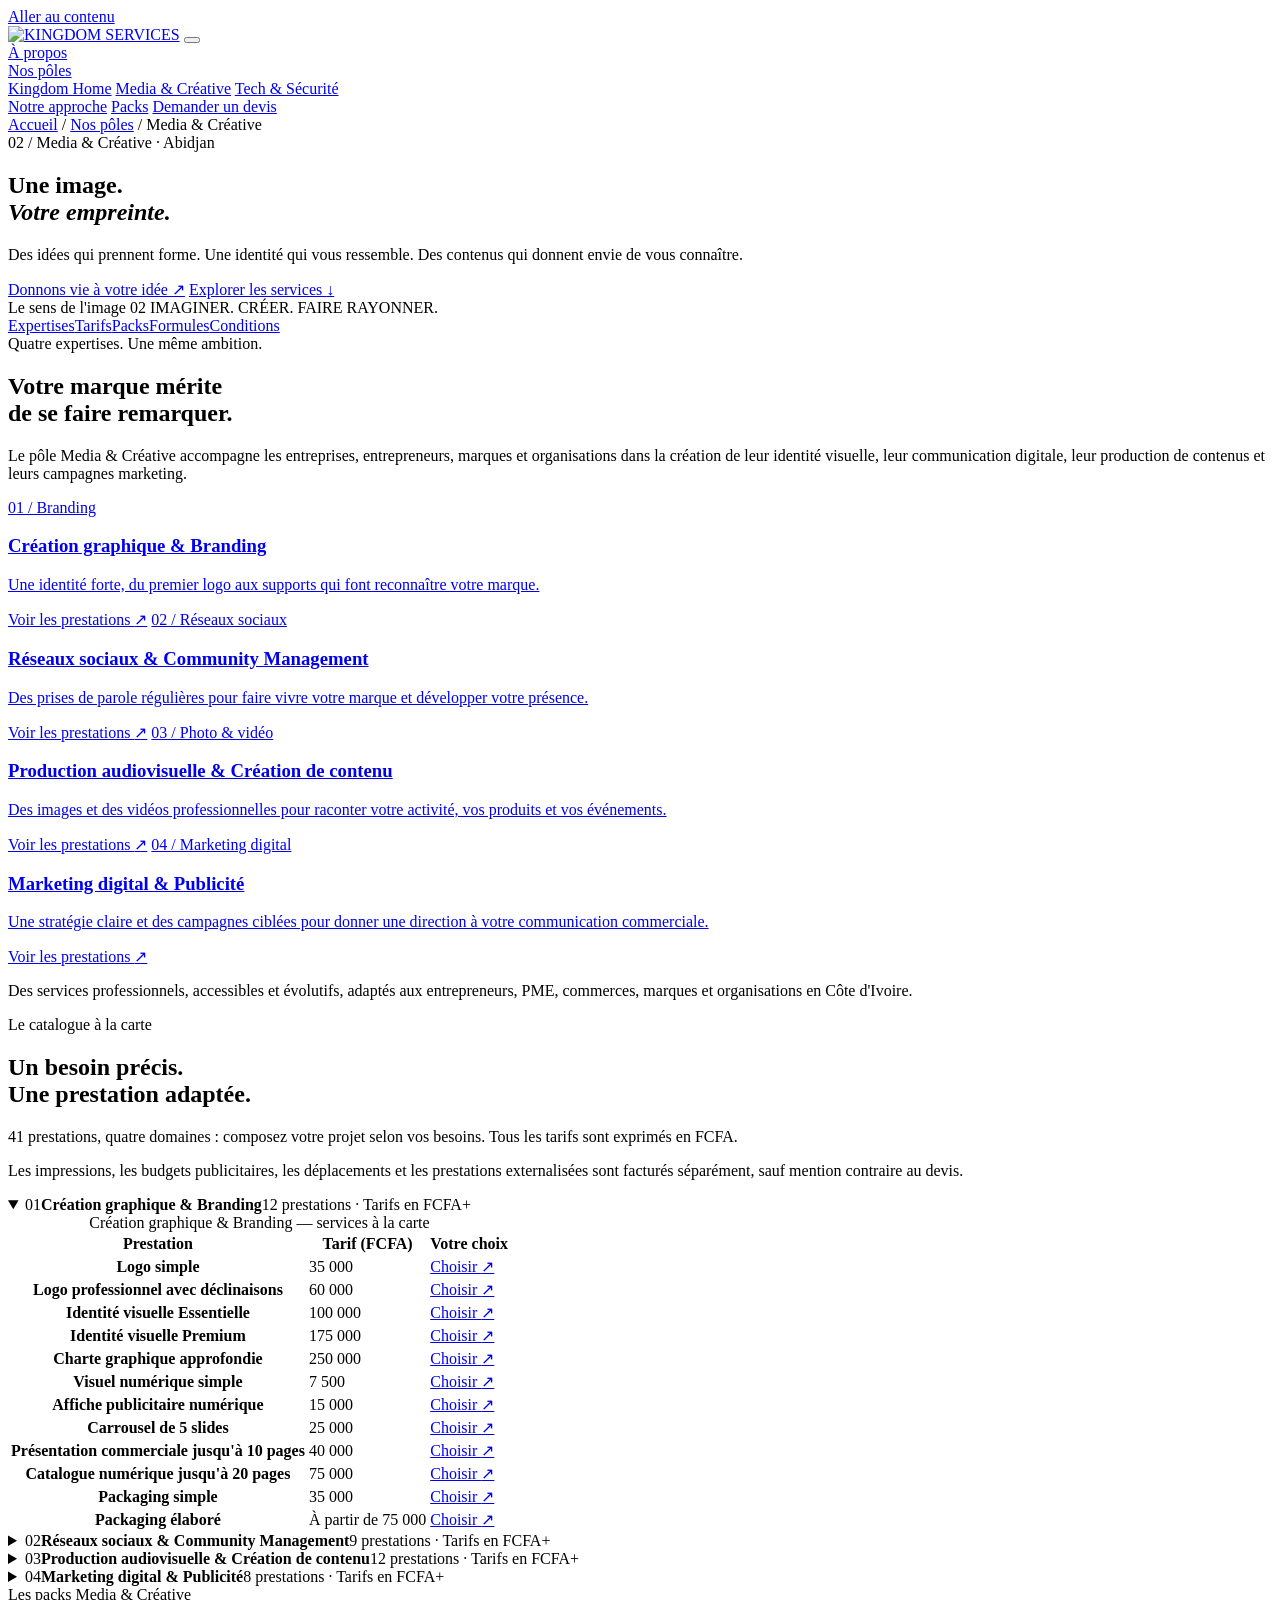
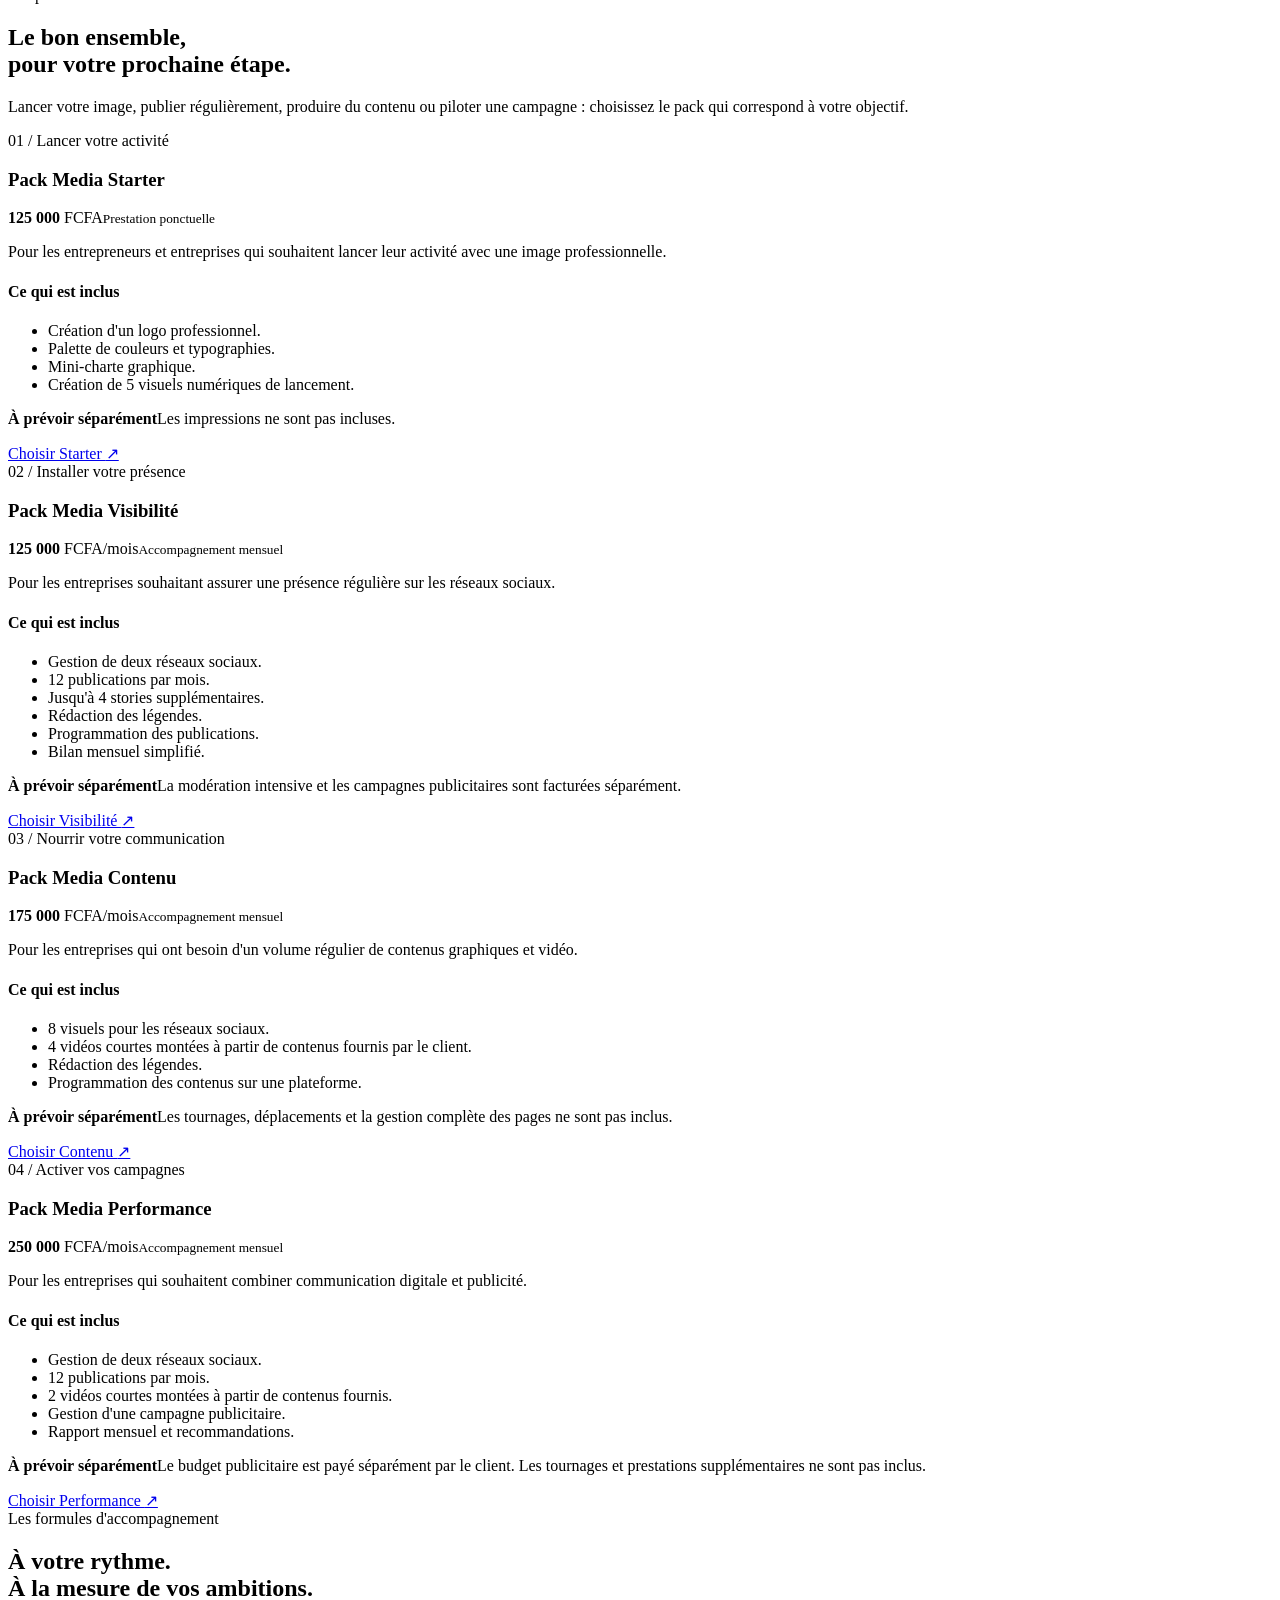
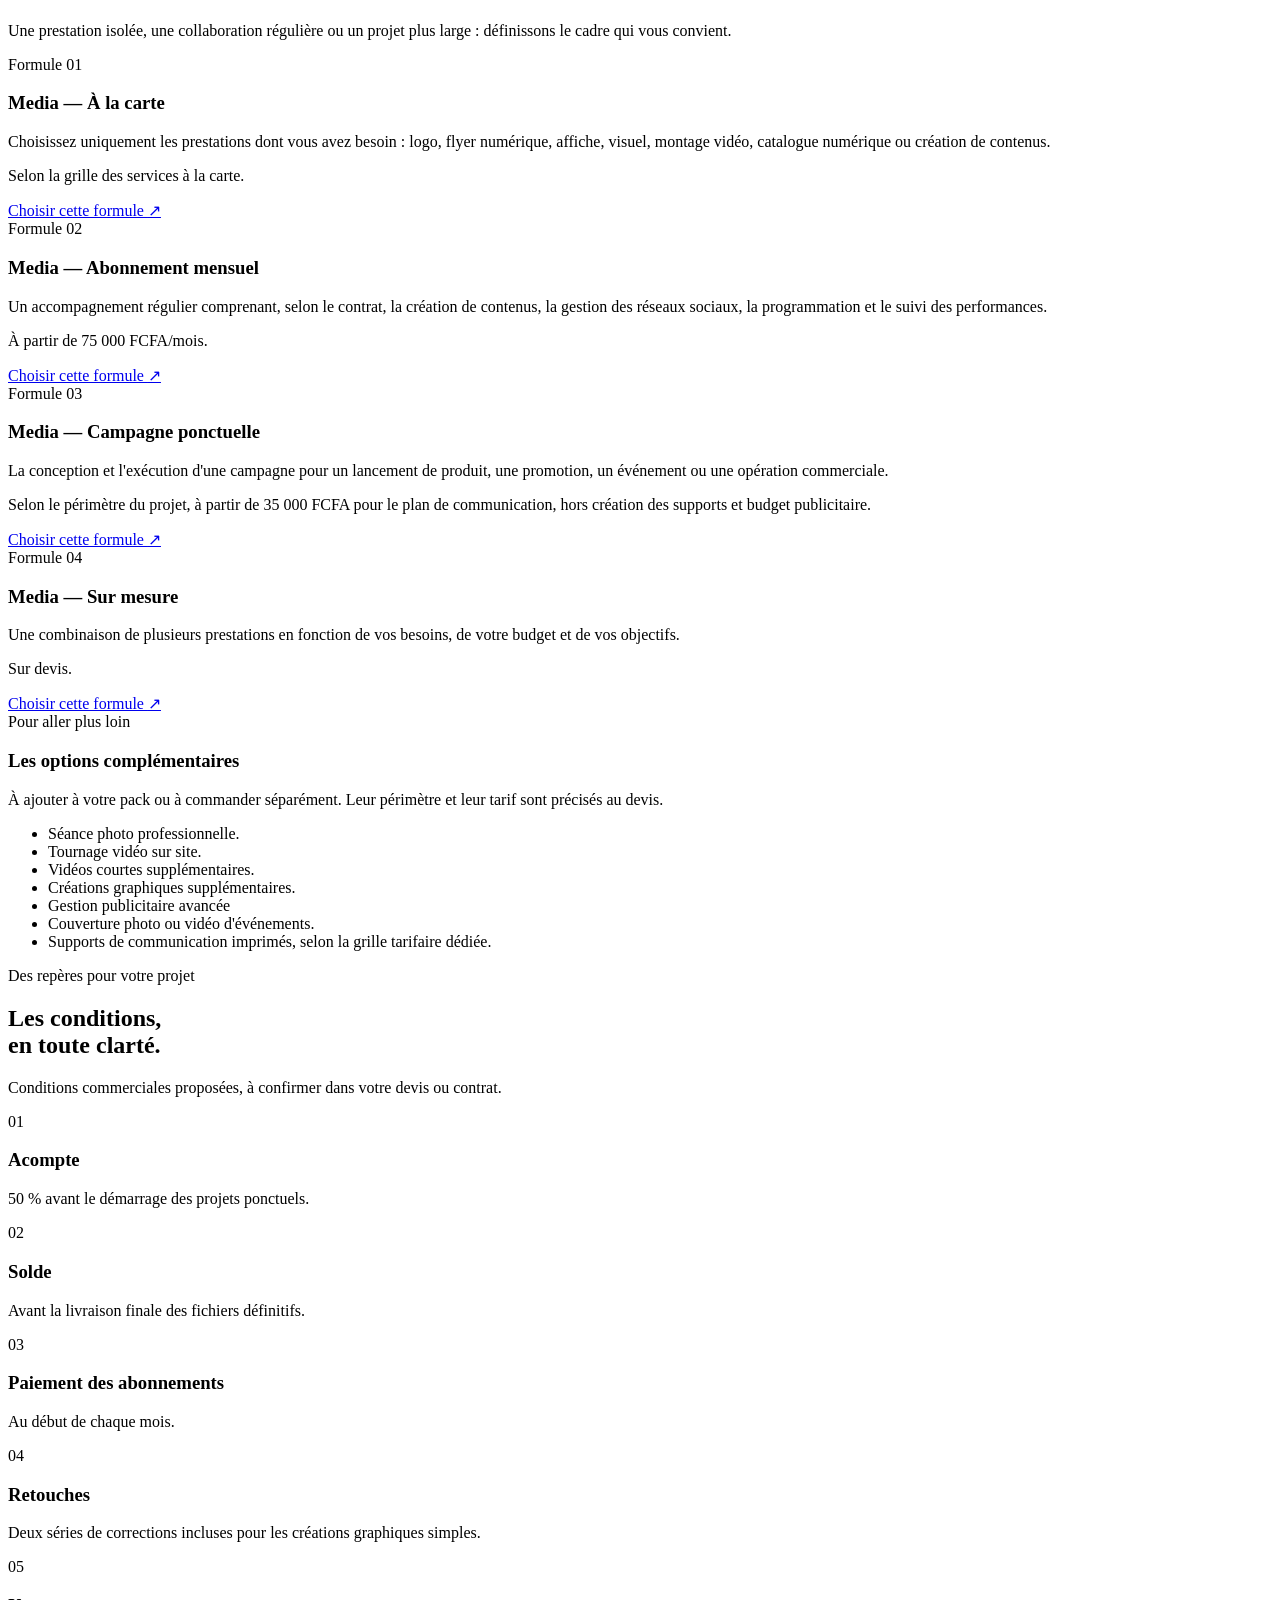
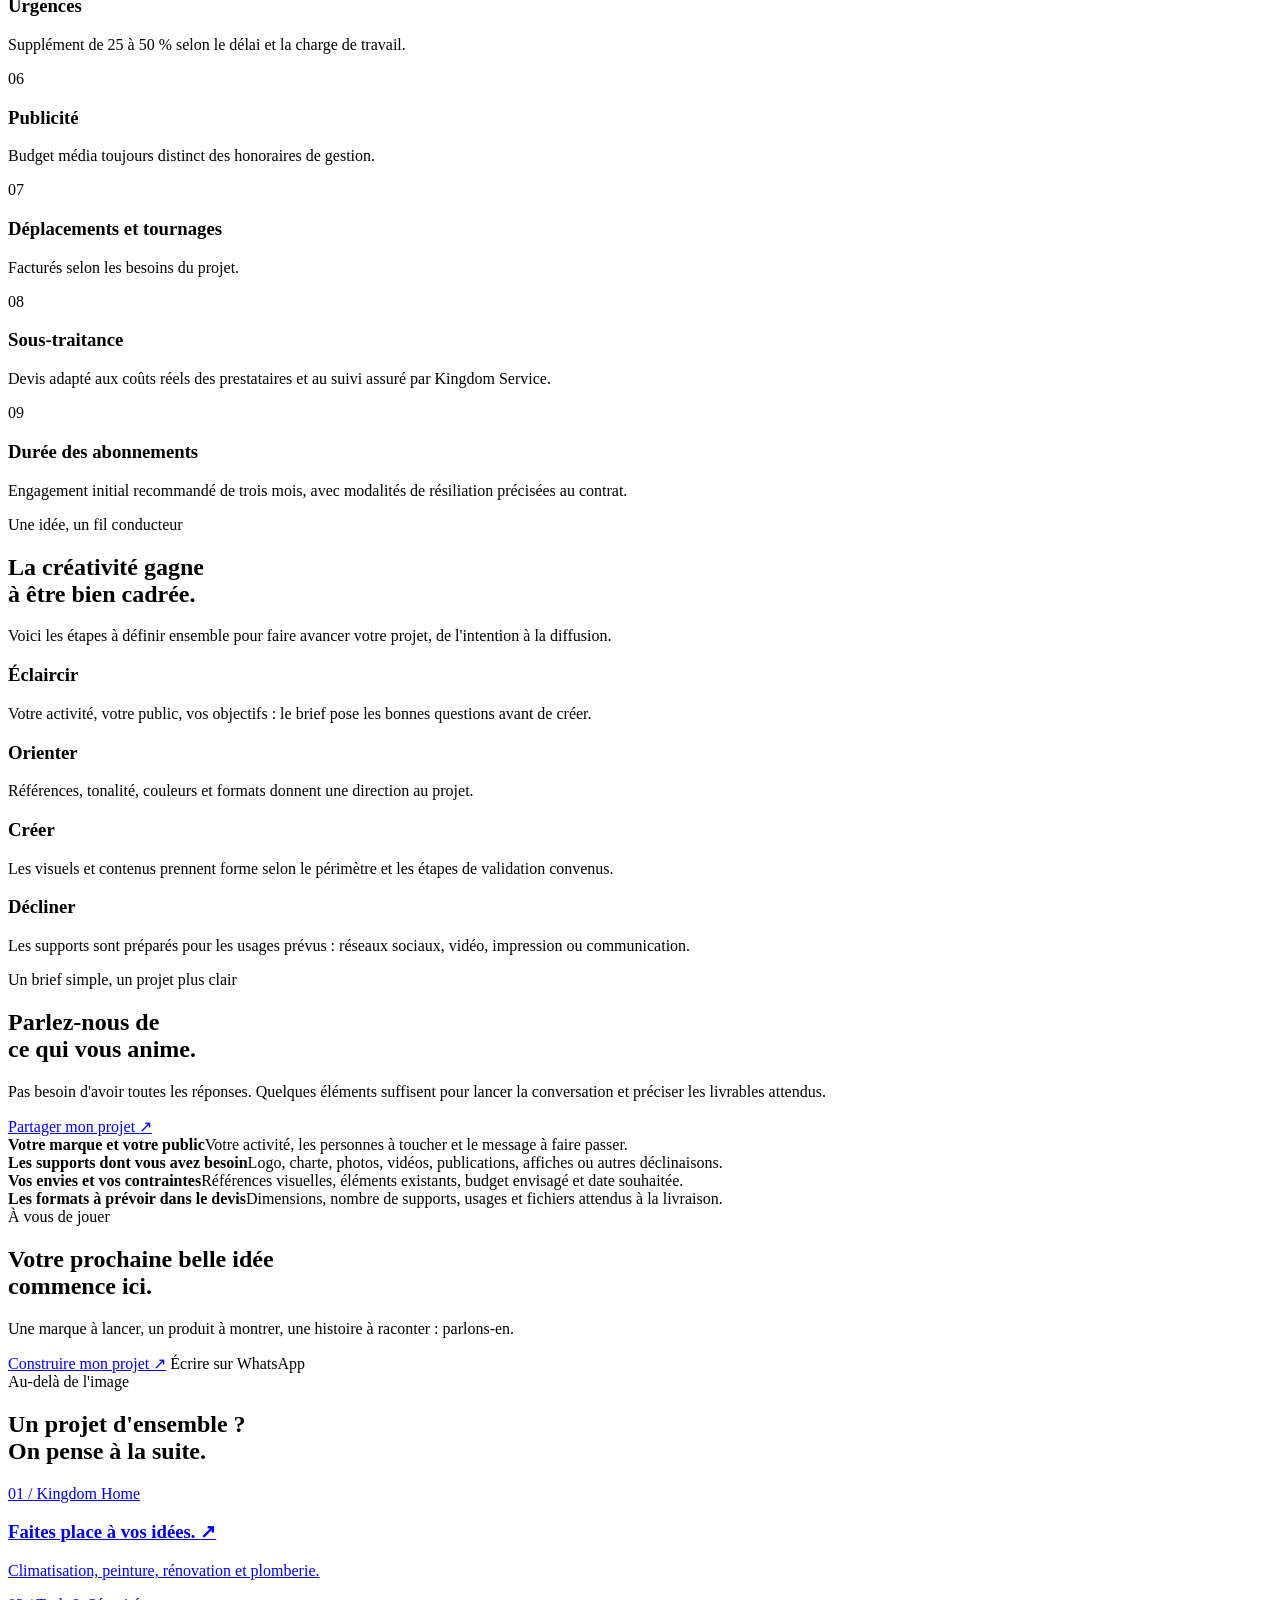
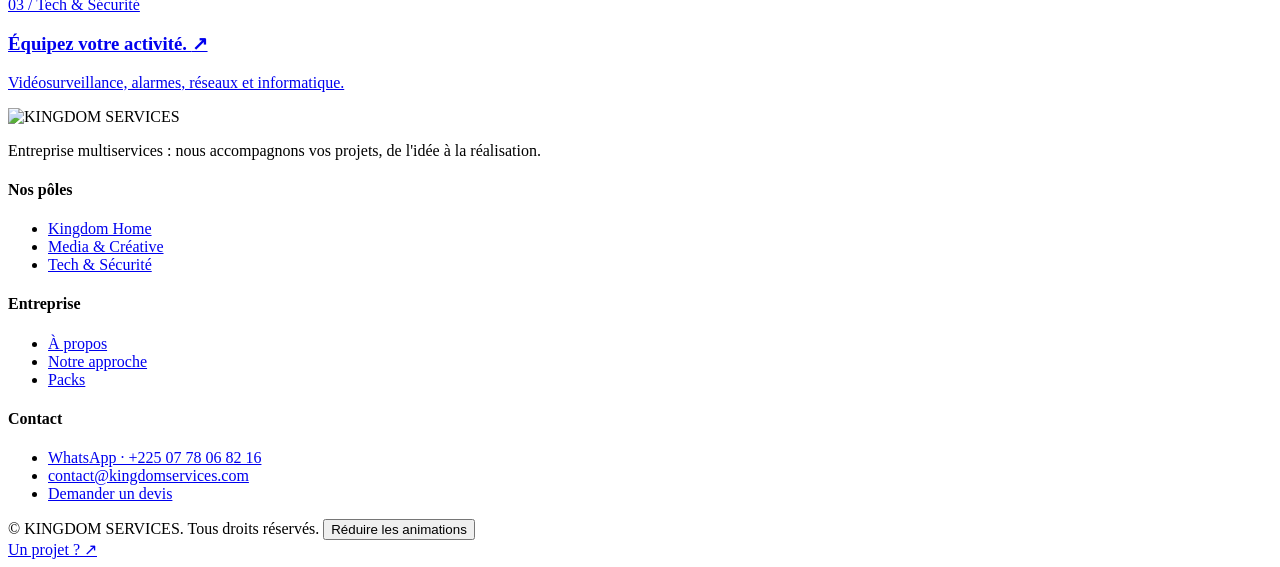
==== site/pole-creative.html @ 9b2dfbd1 "Ajouter les trois pôles de services" ====
<!DOCTYPE html>
<html lang="fr">
<head>
  <meta charset="UTF-8">
  <meta name="viewport" content="width=device-width, initial-scale=1">
  <title>Media &amp; Créative : services, packs &amp; tarifs | Kingdom Services</title>
  <meta name="description" content="Découvrez les services, packs et tarifs FCFA du pôle Media &amp; Créative de Kingdom Services : branding, réseaux sociaux, photo, vidéo et marketing digital en Côte d’Ivoire.">
  <meta name="theme-color" content="#171b19">
  <link rel="icon" type="image/png" href="assets/img/emblem-color.png">
  <link rel="preconnect" href="https://fonts.googleapis.com">
  <link rel="preconnect" href="https://fonts.gstatic.com" crossorigin>
  <link href="https://fonts.googleapis.com/css2?family=DM+Sans:wght@400;450;500;600;700&family=Outfit:wght@400;500;600;700&display=swap" rel="stylesheet">
  <link rel="stylesheet" href="css/style.css">
  <link rel="stylesheet" href="css/design.css">
  <link rel="stylesheet" href="css/catalogue.css">
<noscript><style>.motion-toggle{display:none}#devis-form{display:none}@media(max-width:920px){.header{position:static}.header .wrap{height:auto;flex-wrap:wrap;padding-block:15px}.burger{display:none}.nav{position:static;visibility:visible;opacity:1;pointer-events:auto;transform:none;width:100%;max-height:none;padding:8px 0}.subnav{top:0}}</style></noscript>
</head>
<body class="pole--crea">
<div class="scroll-progress" aria-hidden="true"></div>
<a class="skip-link" href="#contenu">Aller au contenu</a>

<header class="header">
  <div class="wrap">
    <a href="index.html" class="header__logo" aria-label="KINGDOM SERVICES — accueil"><img src="assets/img/logo-color.png" alt="KINGDOM SERVICES"></a>
    <button class="burger" type="button" aria-label="Ouvrir le menu" aria-expanded="false" aria-controls="main-nav"><span></span><span></span><span></span></button>
    <nav class="nav" id="main-nav" aria-label="Navigation principale">
      <a href="index.html#apropos">À propos</a>
      <div class="dropdown">
        <a href="index.html#poles" class="is-active">Nos pôles</a>
        <div class="dropdown__menu">
          <a href="pole-home.html"><span class="dot dot--home"></span>Kingdom Home</a>
          <a href="pole-creative.html" aria-current="page"><span class="dot dot--crea"></span>Media &amp; Créative</a>
          <a href="pole-tech.html"><span class="dot dot--tech"></span>Tech &amp; Sécurité</a>
        </div>
      </div>
      <a href="index.html#approche">Notre approche</a>
      <a href="index.html#packs">Packs</a>
      <a href="index.html#devis" class="btn btn--primary" data-devis="Media &amp; Créative|">Demander un devis</a>
    </nav>
  </div>
</header>

<main id="contenu">
  <section class="pole-hero editorial-hero">
    <div class="wrap">
      <div class="breadcrumb"><a href="index.html">Accueil</a> / <a href="index.html#poles">Nos pôles</a> / Media &amp; Créative</div>
      <div class="editorial-hero__grid">
        <div class="editorial-hero__copy">
          <span class="eyebrow">02 / Media &amp; Créative · Abidjan</span>
          <h1>Une image.<br><em>Votre empreinte.</em></h1>
          <p>Des idées qui prennent forme. Une identité qui vous ressemble. Des contenus qui donnent envie de vous connaître.</p>
          <div class="hero__actions">
            <a href="index.html#devis" class="btn btn--light" data-devis="Media &amp; Créative|">Donnons vie à votre idée <span aria-hidden="true">↗</span></a>
            <a href="#services" class="btn btn--ghost">Explorer les services <span aria-hidden="true">↓</span></a>
          </div>
        </div>
        <div class="editorial-hero__visual" aria-hidden="true">
          <span class="editorial-hero__label">Le sens de l'image</span>
          <span class="editorial-hero__number">02</span>
          <span class="editorial-hero__caption">IMAGINER. CRÉER. FAIRE RAYONNER.</span>
        </div>
      </div>
    </div>
  </section>

  <nav class="subnav" aria-label="Découvrir Media et Créative"><div class="wrap"><a href="#services">Expertises</a><a href="#tarifs-media">Tarifs</a><a href="#packs-media">Packs</a><a href="#formules-media">Formules</a><a href="#conditions-media">Conditions</a></div></nav>

  <section class="section catalogue-intro" id="services">
    <div class="wrap">
      <div class="section-head reveal">
        <span class="eyebrow">Quatre expertises. Une même ambition.</span>
        <h2>Votre marque mérite<br>de se faire remarquer.</h2>
        <p>Le pôle Media &amp; Créative accompagne les entreprises, entrepreneurs, marques et organisations dans la création de leur identité visuelle, leur communication digitale, leur production de contenus et leurs campagnes marketing.</p>
      </div>
      <div class="catalogue-domains">
        <a class="catalogue-domain reveal" href="#tarifs-branding"><span class="eyebrow">01 / Branding</span><h3>Création graphique &amp; Branding</h3><p>Une identité forte, du premier logo aux supports qui font reconnaître votre marque.</p><span class="catalogue-domain__link">Voir les prestations <span aria-hidden="true">↗</span></span></a>
        <a class="catalogue-domain reveal" href="#tarifs-reseaux"><span class="eyebrow">02 / Réseaux sociaux</span><h3>Réseaux sociaux &amp; Community Management</h3><p>Des prises de parole régulières pour faire vivre votre marque et développer votre présence.</p><span class="catalogue-domain__link">Voir les prestations <span aria-hidden="true">↗</span></span></a>
        <a class="catalogue-domain reveal" href="#tarifs-production"><span class="eyebrow">03 / Photo &amp; vidéo</span><h3>Production audiovisuelle &amp; Création de contenu</h3><p>Des images et des vidéos professionnelles pour raconter votre activité, vos produits et vos événements.</p><span class="catalogue-domain__link">Voir les prestations <span aria-hidden="true">↗</span></span></a>
        <a class="catalogue-domain reveal" href="#tarifs-marketing"><span class="eyebrow">04 / Marketing digital</span><h3>Marketing digital &amp; Publicité</h3><p>Une stratégie claire et des campagnes ciblées pour donner une direction à votre communication commerciale.</p><span class="catalogue-domain__link">Voir les prestations <span aria-hidden="true">↗</span></span></a>
      </div>
      <p class="note">Des services professionnels, accessibles et évolutifs, adaptés aux entrepreneurs, PME, commerces, marques et organisations en Côte d'Ivoire.</p>
    </div>
  </section>

  <section class="section section--soft" id="tarifs-media">
    <div class="wrap">
      <div class="section-head reveal">
        <span class="eyebrow">Le catalogue à la carte</span>
        <h2>Un besoin précis.<br>Une prestation adaptée.</h2>
        <p>41 prestations, quatre domaines : composez votre projet selon vos besoins. Tous les tarifs sont exprimés en FCFA.</p>
      </div>
      <p class="catalogue-pricing__notice">Les impressions, les budgets publicitaires, les déplacements et les prestations externalisées sont facturés séparément, sauf mention contraire au devis.</p>
      <div class="catalogue-pricing">
        <details class="catalogue-group" id="tarifs-branding" open>
          <summary><span class="catalogue-group__number">01</span><span class="catalogue-group__meta"><strong>Création graphique &amp; Branding</strong><span>12 prestations · Tarifs en FCFA</span></span><span class="catalogue-group__toggle" aria-hidden="true">+</span></summary>
          <div class="catalogue-table-wrap">
            <table class="catalogue-table">
              <caption>Création graphique &amp; Branding — services à la carte</caption>
              <thead><tr><th scope="col">Prestation</th><th scope="col">Tarif (FCFA)</th><th scope="col">Votre choix</th></tr></thead>
              <tbody>
                <tr><th scope="row">Logo simple</th><td class="catalogue-price" data-label="Tarif (FCFA)">35 000</td><td><a href="index.html#devis" data-devis="Media &amp; Créative|Media — À la carte" data-service="Logo simple" aria-label="Choisir la prestation : Logo simple">Choisir <span aria-hidden="true">↗</span></a></td></tr>
                <tr><th scope="row">Logo professionnel avec déclinaisons</th><td class="catalogue-price" data-label="Tarif (FCFA)">60 000</td><td><a href="index.html#devis" data-devis="Media &amp; Créative|Media — À la carte" data-service="Logo professionnel avec déclinaisons" aria-label="Choisir la prestation : Logo professionnel avec déclinaisons">Choisir <span aria-hidden="true">↗</span></a></td></tr>
                <tr><th scope="row">Identité visuelle Essentielle</th><td class="catalogue-price" data-label="Tarif (FCFA)">100 000</td><td><a href="index.html#devis" data-devis="Media &amp; Créative|Media — À la carte" data-service="Identité visuelle Essentielle" aria-label="Choisir la prestation : Identité visuelle Essentielle">Choisir <span aria-hidden="true">↗</span></a></td></tr>
                <tr><th scope="row">Identité visuelle Premium</th><td class="catalogue-price" data-label="Tarif (FCFA)">175 000</td><td><a href="index.html#devis" data-devis="Media &amp; Créative|Media — À la carte" data-service="Identité visuelle Premium" aria-label="Choisir la prestation : Identité visuelle Premium">Choisir <span aria-hidden="true">↗</span></a></td></tr>
                <tr><th scope="row">Charte graphique approfondie</th><td class="catalogue-price" data-label="Tarif (FCFA)">250 000</td><td><a href="index.html#devis" data-devis="Media &amp; Créative|Media — À la carte" data-service="Charte graphique approfondie" aria-label="Choisir la prestation : Charte graphique approfondie">Choisir <span aria-hidden="true">↗</span></a></td></tr>
                <tr><th scope="row">Visuel numérique simple</th><td class="catalogue-price" data-label="Tarif (FCFA)">7 500</td><td><a href="index.html#devis" data-devis="Media &amp; Créative|Media — À la carte" data-service="Visuel numérique simple" aria-label="Choisir la prestation : Visuel numérique simple">Choisir <span aria-hidden="true">↗</span></a></td></tr>
                <tr><th scope="row">Affiche publicitaire numérique</th><td class="catalogue-price" data-label="Tarif (FCFA)">15 000</td><td><a href="index.html#devis" data-devis="Media &amp; Créative|Media — À la carte" data-service="Affiche publicitaire numérique" aria-label="Choisir la prestation : Affiche publicitaire numérique">Choisir <span aria-hidden="true">↗</span></a></td></tr>
                <tr><th scope="row">Carrousel de 5 slides</th><td class="catalogue-price" data-label="Tarif (FCFA)">25 000</td><td><a href="index.html#devis" data-devis="Media &amp; Créative|Media — À la carte" data-service="Carrousel de 5 slides" aria-label="Choisir la prestation : Carrousel de 5 slides">Choisir <span aria-hidden="true">↗</span></a></td></tr>
                <tr><th scope="row">Présentation commerciale jusqu'à 10 pages</th><td class="catalogue-price" data-label="Tarif (FCFA)">40 000</td><td><a href="index.html#devis" data-devis="Media &amp; Créative|Media — À la carte" data-service="Présentation commerciale jusqu'à 10 pages" aria-label="Choisir la prestation : Présentation commerciale jusqu'à 10 pages">Choisir <span aria-hidden="true">↗</span></a></td></tr>
                <tr><th scope="row">Catalogue numérique jusqu'à 20 pages</th><td class="catalogue-price" data-label="Tarif (FCFA)">75 000</td><td><a href="index.html#devis" data-devis="Media &amp; Créative|Media — À la carte" data-service="Catalogue numérique jusqu'à 20 pages" aria-label="Choisir la prestation : Catalogue numérique jusqu'à 20 pages">Choisir <span aria-hidden="true">↗</span></a></td></tr>
                <tr><th scope="row">Packaging simple</th><td class="catalogue-price" data-label="Tarif (FCFA)">35 000</td><td><a href="index.html#devis" data-devis="Media &amp; Créative|Media — À la carte" data-service="Packaging simple" aria-label="Choisir la prestation : Packaging simple">Choisir <span aria-hidden="true">↗</span></a></td></tr>
                <tr><th scope="row">Packaging élaboré</th><td class="catalogue-price" data-label="Tarif (FCFA)">À partir de 75 000</td><td><a href="index.html#devis" data-devis="Media &amp; Créative|Media — À la carte" data-service="Packaging élaboré" aria-label="Choisir la prestation : Packaging élaboré">Choisir <span aria-hidden="true">↗</span></a></td></tr>
              </tbody>
            </table>
          </div>
        </details>
        <details class="catalogue-group" id="tarifs-reseaux">
          <summary><span class="catalogue-group__number">02</span><span class="catalogue-group__meta"><strong>Réseaux sociaux &amp; Community Management</strong><span>9 prestations · Tarifs en FCFA</span></span><span class="catalogue-group__toggle" aria-hidden="true">+</span></summary>
          <div class="catalogue-table-wrap">
            <table class="catalogue-table">
              <caption>Réseaux sociaux &amp; Community Management — services à la carte</caption>
              <thead><tr><th scope="col">Prestation</th><th scope="col">Tarif (FCFA)</th><th scope="col">Votre choix</th></tr></thead>
              <tbody>
                <tr><th scope="row">Création d'une page professionnelle</th><td class="catalogue-price" data-label="Tarif (FCFA)">15 000</td><td><a href="index.html#devis" data-devis="Media &amp; Créative|Media — À la carte" data-service="Création d'une page professionnelle" aria-label="Choisir la prestation : Création d'une page professionnelle">Choisir <span aria-hidden="true">↗</span></a></td></tr>
                <tr><th scope="row">Optimisation d'une page existante</th><td class="catalogue-price" data-label="Tarif (FCFA)">10 000</td><td><a href="index.html#devis" data-devis="Media &amp; Créative|Media — À la carte" data-service="Optimisation d'une page existante" aria-label="Choisir la prestation : Optimisation d'une page existante">Choisir <span aria-hidden="true">↗</span></a></td></tr>
                <tr><th scope="row">Pack de 5 visuels</th><td class="catalogue-price" data-label="Tarif (FCFA)">25 000</td><td><a href="index.html#devis" data-devis="Media &amp; Créative|Media — À la carte" data-service="Pack de 5 visuels" aria-label="Choisir la prestation : Pack de 5 visuels">Choisir <span aria-hidden="true">↗</span></a></td></tr>
                <tr><th scope="row">Pack de 10 visuels</th><td class="catalogue-price" data-label="Tarif (FCFA)">45 000</td><td><a href="index.html#devis" data-devis="Media &amp; Créative|Media — À la carte" data-service="Pack de 10 visuels" aria-label="Choisir la prestation : Pack de 10 visuels">Choisir <span aria-hidden="true">↗</span></a></td></tr>
                <tr><th scope="row">Calendrier éditorial mensuel seul</th><td class="catalogue-price" data-label="Tarif (FCFA)">25 000</td><td><a href="index.html#devis" data-devis="Media &amp; Créative|Media — À la carte" data-service="Calendrier éditorial mensuel seul" aria-label="Choisir la prestation : Calendrier éditorial mensuel seul">Choisir <span aria-hidden="true">↗</span></a></td></tr>
                <tr><th scope="row">Gestion d'un réseau social — Essentiel</th><td class="catalogue-price" data-label="Tarif (FCFA)">75 000/mois</td><td><a href="index.html#devis" data-devis="Media &amp; Créative|Media — À la carte" data-service="Gestion d'un réseau social — Essentiel" aria-label="Choisir la prestation : Gestion d'un réseau social — Essentiel">Choisir <span aria-hidden="true">↗</span></a></td></tr>
                <tr><th scope="row">Gestion de deux réseaux — Standard</th><td class="catalogue-price" data-label="Tarif (FCFA)">125 000/mois</td><td><a href="index.html#devis" data-devis="Media &amp; Créative|Media — À la carte" data-service="Gestion de deux réseaux — Standard" aria-label="Choisir la prestation : Gestion de deux réseaux — Standard">Choisir <span aria-hidden="true">↗</span></a></td></tr>
                <tr><th scope="row">Gestion de deux à trois réseaux — Pro</th><td class="catalogue-price" data-label="Tarif (FCFA)">200 000/mois</td><td><a href="index.html#devis" data-devis="Media &amp; Créative|Media — À la carte" data-service="Gestion de deux à trois réseaux — Pro" aria-label="Choisir la prestation : Gestion de deux à trois réseaux — Pro">Choisir <span aria-hidden="true">↗</span></a></td></tr>
                <tr><th scope="row">Gestion avancée multi-réseaux</th><td class="catalogue-price" data-label="Tarif (FCFA)">À partir de 300 000/mois</td><td><a href="index.html#devis" data-devis="Media &amp; Créative|Media — À la carte" data-service="Gestion avancée multi-réseaux" aria-label="Choisir la prestation : Gestion avancée multi-réseaux">Choisir <span aria-hidden="true">↗</span></a></td></tr>
              </tbody>
            </table>
          </div>
        </details>
        <details class="catalogue-group" id="tarifs-production">
          <summary><span class="catalogue-group__number">03</span><span class="catalogue-group__meta"><strong>Production audiovisuelle &amp; Création de contenu</strong><span>12 prestations · Tarifs en FCFA</span></span><span class="catalogue-group__toggle" aria-hidden="true">+</span></summary>
          <div class="catalogue-table-wrap">
            <table class="catalogue-table">
              <caption>Production audiovisuelle &amp; Création de contenu — services à la carte</caption>
              <thead><tr><th scope="col">Prestation</th><th scope="col">Tarif (FCFA)</th><th scope="col">Votre choix</th></tr></thead>
              <tbody>
                <tr><th scope="row">Montage vidéo simple, jusqu'à 60 secondes</th><td class="catalogue-price" data-label="Tarif (FCFA)">15 000</td><td><a href="index.html#devis" data-devis="Media &amp; Créative|Media — À la carte" data-service="Montage vidéo simple, jusqu'à 60 secondes" aria-label="Choisir la prestation : Montage vidéo simple, jusqu'à 60 secondes">Choisir <span aria-hidden="true">↗</span></a></td></tr>
                <tr><th scope="row">Montage vidéo dynamique pour réseaux sociaux</th><td class="catalogue-price" data-label="Tarif (FCFA)">25 000</td><td><a href="index.html#devis" data-devis="Media &amp; Créative|Media — À la carte" data-service="Montage vidéo dynamique pour réseaux sociaux" aria-label="Choisir la prestation : Montage vidéo dynamique pour réseaux sociaux">Choisir <span aria-hidden="true">↗</span></a></td></tr>
                <tr><th scope="row">Vidéo promotionnelle à partir de contenus fournis</th><td class="catalogue-price" data-label="Tarif (FCFA)">35 000</td><td><a href="index.html#devis" data-devis="Media &amp; Créative|Media — À la carte" data-service="Vidéo promotionnelle à partir de contenus fournis" aria-label="Choisir la prestation : Vidéo promotionnelle à partir de contenus fournis">Choisir <span aria-hidden="true">↗</span></a></td></tr>
                <tr><th scope="row">Vidéo avec motion design simple</th><td class="catalogue-price" data-label="Tarif (FCFA)">40 000</td><td><a href="index.html#devis" data-devis="Media &amp; Créative|Media — À la carte" data-service="Vidéo avec motion design simple" aria-label="Choisir la prestation : Vidéo avec motion design simple">Choisir <span aria-hidden="true">↗</span></a></td></tr>
                <tr><th scope="row">Vidéo publicitaire élaborée</th><td class="catalogue-price" data-label="Tarif (FCFA)">À partir de 75 000</td><td><a href="index.html#devis" data-devis="Media &amp; Créative|Media — À la carte" data-service="Vidéo publicitaire élaborée" aria-label="Choisir la prestation : Vidéo publicitaire élaborée">Choisir <span aria-hidden="true">↗</span></a></td></tr>
                <tr><th scope="row">Séance photo simple en extérieur</th><td class="catalogue-price" data-label="Tarif (FCFA)">25 000</td><td><a href="index.html#devis" data-devis="Media &amp; Créative|Media — À la carte" data-service="Séance photo simple en extérieur" aria-label="Choisir la prestation : Séance photo simple en extérieur">Choisir <span aria-hidden="true">↗</span></a></td></tr>
                <tr><th scope="row">Séance photo professionnelle en studio</th><td class="catalogue-price" data-label="Tarif (FCFA)">45 000</td><td><a href="index.html#devis" data-devis="Media &amp; Créative|Media — À la carte" data-service="Séance photo professionnelle en studio" aria-label="Choisir la prestation : Séance photo professionnelle en studio">Choisir <span aria-hidden="true">↗</span></a></td></tr>
                <tr><th scope="row">Photographie de produits — petit catalogue</th><td class="catalogue-price" data-label="Tarif (FCFA)">35 000</td><td><a href="index.html#devis" data-devis="Media &amp; Créative|Media — À la carte" data-service="Photographie de produits — petit catalogue" aria-label="Choisir la prestation : Photographie de produits — petit catalogue">Choisir <span aria-hidden="true">↗</span></a></td></tr>
                <tr><th scope="row">Couverture photo d'un événement, jusqu'à 2 heures</th><td class="catalogue-price" data-label="Tarif (FCFA)">50 000</td><td><a href="index.html#devis" data-devis="Media &amp; Créative|Media — À la carte" data-service="Couverture photo d'un événement, jusqu'à 2 heures" aria-label="Choisir la prestation : Couverture photo d'un événement, jusqu'à 2 heures">Choisir <span aria-hidden="true">↗</span></a></td></tr>
                <tr><th scope="row">Couverture vidéo d'un événement, jusqu'à 2 heures</th><td class="catalogue-price" data-label="Tarif (FCFA)">100 000</td><td><a href="index.html#devis" data-devis="Media &amp; Créative|Media — À la carte" data-service="Couverture vidéo d'un événement, jusqu'à 2 heures" aria-label="Choisir la prestation : Couverture vidéo d'un événement, jusqu'à 2 heures">Choisir <span aria-hidden="true">↗</span></a></td></tr>
                <tr><th scope="row">Production vidéo avec tournage sur site</th><td class="catalogue-price" data-label="Tarif (FCFA)">À partir de 100 000</td><td><a href="index.html#devis" data-devis="Media &amp; Créative|Media — À la carte" data-service="Production vidéo avec tournage sur site" aria-label="Choisir la prestation : Production vidéo avec tournage sur site">Choisir <span aria-hidden="true">↗</span></a></td></tr>
                <tr><th scope="row">Film institutionnel ou publicité élaborée</th><td class="catalogue-price" data-label="Tarif (FCFA)">Sur devis</td><td><a href="index.html#devis" data-devis="Media &amp; Créative|Media — À la carte" data-service="Film institutionnel ou publicité élaborée" aria-label="Choisir la prestation : Film institutionnel ou publicité élaborée">Choisir <span aria-hidden="true">↗</span></a></td></tr>
              </tbody>
            </table>
          </div>
        </details>
        <details class="catalogue-group" id="tarifs-marketing">
          <summary><span class="catalogue-group__number">04</span><span class="catalogue-group__meta"><strong>Marketing digital &amp; Publicité</strong><span>8 prestations · Tarifs en FCFA</span></span><span class="catalogue-group__toggle" aria-hidden="true">+</span></summary>
          <div class="catalogue-table-wrap">
            <table class="catalogue-table">
              <caption>Marketing digital &amp; Publicité — services à la carte</caption>
              <thead><tr><th scope="col">Prestation</th><th scope="col">Tarif (FCFA)</th><th scope="col">Votre choix</th></tr></thead>
              <tbody>
                <tr><th scope="row">Audit de présence numérique</th><td class="catalogue-price" data-label="Tarif (FCFA)">25 000</td><td><a href="index.html#devis" data-devis="Media &amp; Créative|Media — À la carte" data-service="Audit de présence numérique" aria-label="Choisir la prestation : Audit de présence numérique">Choisir <span aria-hidden="true">↗</span></a></td></tr>
                <tr><th scope="row">Stratégie digitale simplifiée</th><td class="catalogue-price" data-label="Tarif (FCFA)">50 000</td><td><a href="index.html#devis" data-devis="Media &amp; Créative|Media — À la carte" data-service="Stratégie digitale simplifiée" aria-label="Choisir la prestation : Stratégie digitale simplifiée">Choisir <span aria-hidden="true">↗</span></a></td></tr>
                <tr><th scope="row">Plan de communication pour une campagne</th><td class="catalogue-price" data-label="Tarif (FCFA)">35 000</td><td><a href="index.html#devis" data-devis="Media &amp; Créative|Media — À la carte" data-service="Plan de communication pour une campagne" aria-label="Choisir la prestation : Plan de communication pour une campagne">Choisir <span aria-hidden="true">↗</span></a></td></tr>
                <tr><th scope="row">Mise en place d'une campagne Meta Ads</th><td class="catalogue-price" data-label="Tarif (FCFA)">25 000</td><td><a href="index.html#devis" data-devis="Media &amp; Créative|Media — À la carte" data-service="Mise en place d'une campagne Meta Ads" aria-label="Choisir la prestation : Mise en place d'une campagne Meta Ads">Choisir <span aria-hidden="true">↗</span></a></td></tr>
                <tr><th scope="row">Gestion d'une campagne publicitaire pendant un mois</th><td class="catalogue-price" data-label="Tarif (FCFA)">40 000</td><td><a href="index.html#devis" data-devis="Media &amp; Créative|Media — À la carte" data-service="Gestion d'une campagne publicitaire pendant un mois" aria-label="Choisir la prestation : Gestion d'une campagne publicitaire pendant un mois">Choisir <span aria-hidden="true">↗</span></a></td></tr>
                <tr><th scope="row">Gestion de campagnes multi-ensembles d'annonces</th><td class="catalogue-price" data-label="Tarif (FCFA)">60 000 à 100 000/mois</td><td><a href="index.html#devis" data-devis="Media &amp; Créative|Media — À la carte" data-service="Gestion de campagnes multi-ensembles d'annonces" aria-label="Choisir la prestation : Gestion de campagnes multi-ensembles d'annonces">Choisir <span aria-hidden="true">↗</span></a></td></tr>
                <tr><th scope="row">Optimisation d'un profil Google Business</th><td class="catalogue-price" data-label="Tarif (FCFA)">25 000</td><td><a href="index.html#devis" data-devis="Media &amp; Créative|Media — À la carte" data-service="Optimisation d'un profil Google Business" aria-label="Choisir la prestation : Optimisation d'un profil Google Business">Choisir <span aria-hidden="true">↗</span></a></td></tr>
                <tr><th scope="row">Rapport et recommandations de campagne seuls</th><td class="catalogue-price" data-label="Tarif (FCFA)">20 000</td><td><a href="index.html#devis" data-devis="Media &amp; Créative|Media — À la carte" data-service="Rapport et recommandations de campagne seuls" aria-label="Choisir la prestation : Rapport et recommandations de campagne seuls">Choisir <span aria-hidden="true">↗</span></a></td></tr>
              </tbody>
            </table>
          </div>
          <p class="note">Le budget publicitaire versé aux plateformes est distinct des honoraires de Kingdom Service.</p>
        </details>
      </div>
    </div>
  </section>

  <section class="section" id="packs-media">
    <div class="wrap">
      <div class="section-head reveal">
        <span class="eyebrow">Les packs Media &amp; Créative</span>
        <h2>Le bon ensemble,<br>pour votre prochaine étape.</h2>
        <p>Lancer votre image, publier régulièrement, produire du contenu ou piloter une campagne : choisissez le pack qui correspond à votre objectif.</p>
      </div>
      <div class="catalogue-packs">
        <article class="pack catalogue-pack reveal">
          <span class="eyebrow">01 / Lancer votre activité</span>
          <h3>Pack Media Starter</h3>
          <p class="catalogue-pack__price"><strong>125 000</strong> <span>FCFA</span><small>Prestation ponctuelle</small></p>
          <p>Pour les entrepreneurs et entreprises qui souhaitent lancer leur activité avec une image professionnelle.</p>
          <h4>Ce qui est inclus</h4>
          <ul><li>Création d'un logo professionnel.</li><li>Palette de couleurs et typographies.</li><li>Mini-charte graphique.</li><li>Création de 5 visuels numériques de lancement.</li></ul>
          <p class="catalogue-pack__exclusions"><strong>À prévoir séparément</strong>Les impressions ne sont pas incluses.</p>
          <a class="btn btn--primary" href="index.html#devis" data-devis="Media &amp; Créative|Pack Media Starter">Choisir Starter <span aria-hidden="true">↗</span></a>
        </article>
        <article class="pack catalogue-pack reveal">
          <span class="eyebrow">02 / Installer votre présence</span>
          <h3>Pack Media Visibilité</h3>
          <p class="catalogue-pack__price"><strong>125 000</strong> <span>FCFA/mois</span><small>Accompagnement mensuel</small></p>
          <p>Pour les entreprises souhaitant assurer une présence régulière sur les réseaux sociaux.</p>
          <h4>Ce qui est inclus</h4>
          <ul><li>Gestion de deux réseaux sociaux.</li><li>12 publications par mois.</li><li>Jusqu'à 4 stories supplémentaires.</li><li>Rédaction des légendes.</li><li>Programmation des publications.</li><li>Bilan mensuel simplifié.</li></ul>
          <p class="catalogue-pack__exclusions"><strong>À prévoir séparément</strong>La modération intensive et les campagnes publicitaires sont facturées séparément.</p>
          <a class="btn btn--primary" href="index.html#devis" data-devis="Media &amp; Créative|Pack Media Visibilité">Choisir Visibilité <span aria-hidden="true">↗</span></a>
        </article>
        <article class="pack catalogue-pack reveal">
          <span class="eyebrow">03 / Nourrir votre communication</span>
          <h3>Pack Media Contenu</h3>
          <p class="catalogue-pack__price"><strong>175 000</strong> <span>FCFA/mois</span><small>Accompagnement mensuel</small></p>
          <p>Pour les entreprises qui ont besoin d'un volume régulier de contenus graphiques et vidéo.</p>
          <h4>Ce qui est inclus</h4>
          <ul><li>8 visuels pour les réseaux sociaux.</li><li>4 vidéos courtes montées à partir de contenus fournis par le client.</li><li>Rédaction des légendes.</li><li>Programmation des contenus sur une plateforme.</li></ul>
          <p class="catalogue-pack__exclusions"><strong>À prévoir séparément</strong>Les tournages, déplacements et la gestion complète des pages ne sont pas inclus.</p>
          <a class="btn btn--primary" href="index.html#devis" data-devis="Media &amp; Créative|Pack Media Contenu">Choisir Contenu <span aria-hidden="true">↗</span></a>
        </article>
        <article class="pack catalogue-pack reveal">
          <span class="eyebrow">04 / Activer vos campagnes</span>
          <h3>Pack Media Performance</h3>
          <p class="catalogue-pack__price"><strong>250 000</strong> <span>FCFA/mois</span><small>Accompagnement mensuel</small></p>
          <p>Pour les entreprises qui souhaitent combiner communication digitale et publicité.</p>
          <h4>Ce qui est inclus</h4>
          <ul><li>Gestion de deux réseaux sociaux.</li><li>12 publications par mois.</li><li>2 vidéos courtes montées à partir de contenus fournis.</li><li>Gestion d'une campagne publicitaire.</li><li>Rapport mensuel et recommandations.</li></ul>
          <p class="catalogue-pack__exclusions"><strong>À prévoir séparément</strong>Le budget publicitaire est payé séparément par le client. Les tournages et prestations supplémentaires ne sont pas inclus.</p>
          <a class="btn btn--primary" href="index.html#devis" data-devis="Media &amp; Créative|Pack Media Performance">Choisir Performance <span aria-hidden="true">↗</span></a>
        </article>
      </div>
    </div>
  </section>

  <section class="section section--soft" id="formules-media">
    <div class="wrap">
      <div class="section-head reveal">
        <span class="eyebrow">Les formules d'accompagnement</span>
        <h2>À votre rythme.<br>À la mesure de vos ambitions.</h2>
        <p>Une prestation isolée, une collaboration régulière ou un projet plus large : définissons le cadre qui vous convient.</p>
      </div>
      <div class="catalogue-formulas">
        <article class="catalogue-formula reveal">
          <span class="eyebrow">Formule 01</span>
          <h3>Media — À la carte</h3>
          <p>Choisissez uniquement les prestations dont vous avez besoin : logo, flyer numérique, affiche, visuel, montage vidéo, catalogue numérique ou création de contenus.</p>
          <p class="catalogue-formula__price">Selon la grille des services à la carte.</p>
          <a class="btn btn--ghost" href="index.html#devis" data-devis="Media &amp; Créative|Media — À la carte">Choisir cette formule <span aria-hidden="true">↗</span></a>
        </article>
        <article class="catalogue-formula reveal">
          <span class="eyebrow">Formule 02</span>
          <h3>Media — Abonnement mensuel</h3>
          <p>Un accompagnement régulier comprenant, selon le contrat, la création de contenus, la gestion des réseaux sociaux, la programmation et le suivi des performances.</p>
          <p class="catalogue-formula__price">À partir de 75 000 FCFA/mois.</p>
          <a class="btn btn--ghost" href="index.html#devis" data-devis="Media &amp; Créative|Media — Abonnement mensuel">Choisir cette formule <span aria-hidden="true">↗</span></a>
        </article>
        <article class="catalogue-formula reveal">
          <span class="eyebrow">Formule 03</span>
          <h3>Media — Campagne ponctuelle</h3>
          <p>La conception et l'exécution d'une campagne pour un lancement de produit, une promotion, un événement ou une opération commerciale.</p>
          <p class="catalogue-formula__price">Selon le périmètre du projet, à partir de 35 000 FCFA pour le plan de communication, hors création des supports et budget publicitaire.</p>
          <a class="btn btn--ghost" href="index.html#devis" data-devis="Media &amp; Créative|Media — Campagne ponctuelle">Choisir cette formule <span aria-hidden="true">↗</span></a>
        </article>
        <article class="catalogue-formula reveal">
          <span class="eyebrow">Formule 04</span>
          <h3>Media — Sur mesure</h3>
          <p>Une combinaison de plusieurs prestations en fonction de vos besoins, de votre budget et de vos objectifs.</p>
          <p class="catalogue-formula__price">Sur devis.</p>
          <a class="btn btn--ghost" href="index.html#devis" data-devis="Media &amp; Créative|Media — Sur mesure">Choisir cette formule <span aria-hidden="true">↗</span></a>
        </article>
      </div>
      <aside class="catalogue-options reveal" aria-labelledby="options-media">
        <div><span class="eyebrow">Pour aller plus loin</span><h3 id="options-media">Les options complémentaires</h3><p>À ajouter à votre pack ou à commander séparément. Leur périmètre et leur tarif sont précisés au devis.</p></div>
        <ul><li>Séance photo professionnelle.</li><li>Tournage vidéo sur site.</li><li>Vidéos courtes supplémentaires.</li><li>Créations graphiques supplémentaires.</li><li>Gestion publicitaire avancée</li><li>Couverture photo ou vidéo d'événements.</li><li>Supports de communication imprimés, selon la grille tarifaire dédiée.</li></ul>
      </aside>
    </div>
  </section>

  <section class="section" id="conditions-media">
    <div class="wrap">
      <div class="section-head reveal">
        <span class="eyebrow">Des repères pour votre projet</span>
        <h2>Les conditions,<br>en toute clarté.</h2>
        <p>Conditions commerciales proposées, à confirmer dans votre devis ou contrat.</p>
      </div>
      <div class="catalogue-conditions">
        <article class="reveal"><span class="eyebrow">01</span><h3>Acompte</h3><p>50 % avant le démarrage des projets ponctuels.</p></article>
        <article class="reveal"><span class="eyebrow">02</span><h3>Solde</h3><p>Avant la livraison finale des fichiers définitifs.</p></article>
        <article class="reveal"><span class="eyebrow">03</span><h3>Paiement des abonnements</h3><p>Au début de chaque mois.</p></article>
        <article class="reveal"><span class="eyebrow">04</span><h3>Retouches</h3><p>Deux séries de corrections incluses pour les créations graphiques simples.</p></article>
        <article class="reveal"><span class="eyebrow">05</span><h3>Urgences</h3><p>Supplément de 25 à 50 % selon le délai et la charge de travail.</p></article>
        <article class="reveal"><span class="eyebrow">06</span><h3>Publicité</h3><p>Budget média toujours distinct des honoraires de gestion.</p></article>
        <article class="reveal"><span class="eyebrow">07</span><h3>Déplacements et tournages</h3><p>Facturés selon les besoins du projet.</p></article>
        <article class="reveal"><span class="eyebrow">08</span><h3>Sous-traitance</h3><p>Devis adapté aux coûts réels des prestataires et au suivi assuré par Kingdom Service.</p></article>
        <article class="reveal"><span class="eyebrow">09</span><h3>Durée des abonnements</h3><p>Engagement initial recommandé de trois mois, avec modalités de résiliation précisées au contrat.</p></article>
      </div>
    </div>
  </section>

  <section class="section section--dark" id="methode">
    <div class="wrap">
      <div class="section-head reveal"><span class="eyebrow">Une idée, un fil conducteur</span><h2>La créativité gagne<br>à être bien cadrée.</h2><p>Voici les étapes à définir ensemble pour faire avancer votre projet, de l'intention à la diffusion.</p></div>
      <div class="steps">
        <article class="step reveal"><h3>Éclaircir</h3><p>Votre activité, votre public, vos objectifs : le brief pose les bonnes questions avant de créer.</p></article>
        <article class="step reveal"><h3>Orienter</h3><p>Références, tonalité, couleurs et formats donnent une direction au projet.</p></article>
        <article class="step reveal"><h3>Créer</h3><p>Les visuels et contenus prennent forme selon le périmètre et les étapes de validation convenus.</p></article>
        <article class="step reveal"><h3>Décliner</h3><p>Les supports sont préparés pour les usages prévus : réseaux sociaux, vidéo, impression ou communication.</p></article>
      </div>
    </div>
  </section>

  <section class="section" id="livrables">
    <div class="wrap about">
      <div class="section-head reveal"><span class="eyebrow">Un brief simple, un projet plus clair</span><h2>Parlez-nous de<br>ce qui vous anime.</h2><p>Pas besoin d'avoir toutes les réponses. Quelques éléments suffisent pour lancer la conversation et préciser les livrables attendus.</p><a href="index.html#devis" class="btn btn--primary" data-devis="Media &amp; Créative|">Partager mon projet <span aria-hidden="true">↗</span></a></div>
      <div class="about__list">
        <div class="about__row reveal"><div><strong>Votre marque et votre public</strong><span>Votre activité, les personnes à toucher et le message à faire passer.</span></div></div>
        <div class="about__row reveal"><div><strong>Les supports dont vous avez besoin</strong><span>Logo, charte, photos, vidéos, publications, affiches ou autres déclinaisons.</span></div></div>
        <div class="about__row reveal"><div><strong>Vos envies et vos contraintes</strong><span>Références visuelles, éléments existants, budget envisagé et date souhaitée.</span></div></div>
        <div class="about__row reveal"><div><strong>Les formats à prévoir dans le devis</strong><span>Dimensions, nombre de supports, usages et fichiers attendus à la livraison.</span></div></div>
      </div>
    </div>
  </section>
  <section class="section" style="padding-top:0">
    <div class="wrap">
      <div class="cta-band reveal">
        <div>
          <span class="eyebrow">À vous de jouer</span>
          <h2>Votre prochaine belle idée<br>commence ici.</h2>
          <p>Une marque à lancer, un produit à montrer, une histoire à raconter : parlons-en.</p>
        </div>
        <div class="cta-band__actions">
          <a href="index.html#devis" class="btn btn--primary" data-devis="Media &amp; Créative|">Construire mon projet <span aria-hidden="true">↗</span></a>
          <a class="btn btn--ghost" data-whatsapp>Écrire sur WhatsApp</a>
        </div>
      </div>
    </div>
  </section>
  <section class="section section--soft cross-poles" aria-labelledby="autres-poles">
    <div class="wrap">
      <div class="section-head reveal"><span class="eyebrow">Au-delà de l'image</span><h2 id="autres-poles">Un projet d'ensemble ?<br>On pense à la suite.</h2></div>
      <div class="services">
        <a href="pole-home.html" class="service cross-pole reveal"><span class="eyebrow">01 / Kingdom Home</span><h3>Faites place à vos idées. <span aria-hidden="true">↗</span></h3><p>Climatisation, peinture, rénovation et plomberie.</p></a>
        <a href="pole-tech.html" class="service cross-pole reveal"><span class="eyebrow">03 / Tech &amp; Sécurité</span><h3>Équipez votre activité. <span aria-hidden="true">↗</span></h3><p>Vidéosurveillance, alarmes, réseaux et informatique.</p></a>
      </div>
    </div>
  </section>
</main>

<footer class="footer">
  <div class="wrap">
    <div class="footer__grid">
      <div>
        <img class="footer__logo" src="assets/img/logo-color-dark.png" alt="KINGDOM SERVICES">
        <p>Entreprise multiservices : nous accompagnons vos projets, de l'idée à la réalisation.</p>
      </div>
      <div>
        <h4>Nos pôles</h4>
        <ul>
          <li><a href="pole-home.html">Kingdom Home</a></li>
          <li><a href="pole-creative.html">Media &amp; Créative</a></li>
          <li><a href="pole-tech.html">Tech &amp; Sécurité</a></li>
        </ul>
      </div>
      <div>
        <h4>Entreprise</h4>
        <ul>
          <li><a href="index.html#apropos">À propos</a></li>
          <li><a href="index.html#approche">Notre approche</a></li>
          <li><a href="index.html#packs">Packs</a></li>
        </ul>
      </div>
      <div>
        <h4>Contact</h4>
        <ul>
          <li><a data-whatsapp href="https://wa.me/2250778068216" target="_blank" rel="noopener noreferrer">WhatsApp · +225 07 78 06 82 16</a></li>
          <li><a data-email href="mailto:contact@kingdomservices.com">contact@kingdomservices.com</a></li>
          <li><a href="index.html#devis" data-devis="Media &amp; Créative|">Demander un devis</a></li>
        </ul>
      </div>
    </div>
    <div class="footer__bottom">
      <span>© <span data-year></span> KINGDOM SERVICES. Tous droits réservés.</span>
      <button class="motion-toggle" type="button" data-motion-toggle aria-pressed="false">Réduire les animations</button>
    </div>
  </div>
</footer>

<a class="project-float" href="index.html#devis" data-devis="Media &amp; Créative|">Un projet ? <span aria-hidden="true">↗</span></a>

<script src="js/main.js"></script>
</body>
</html>
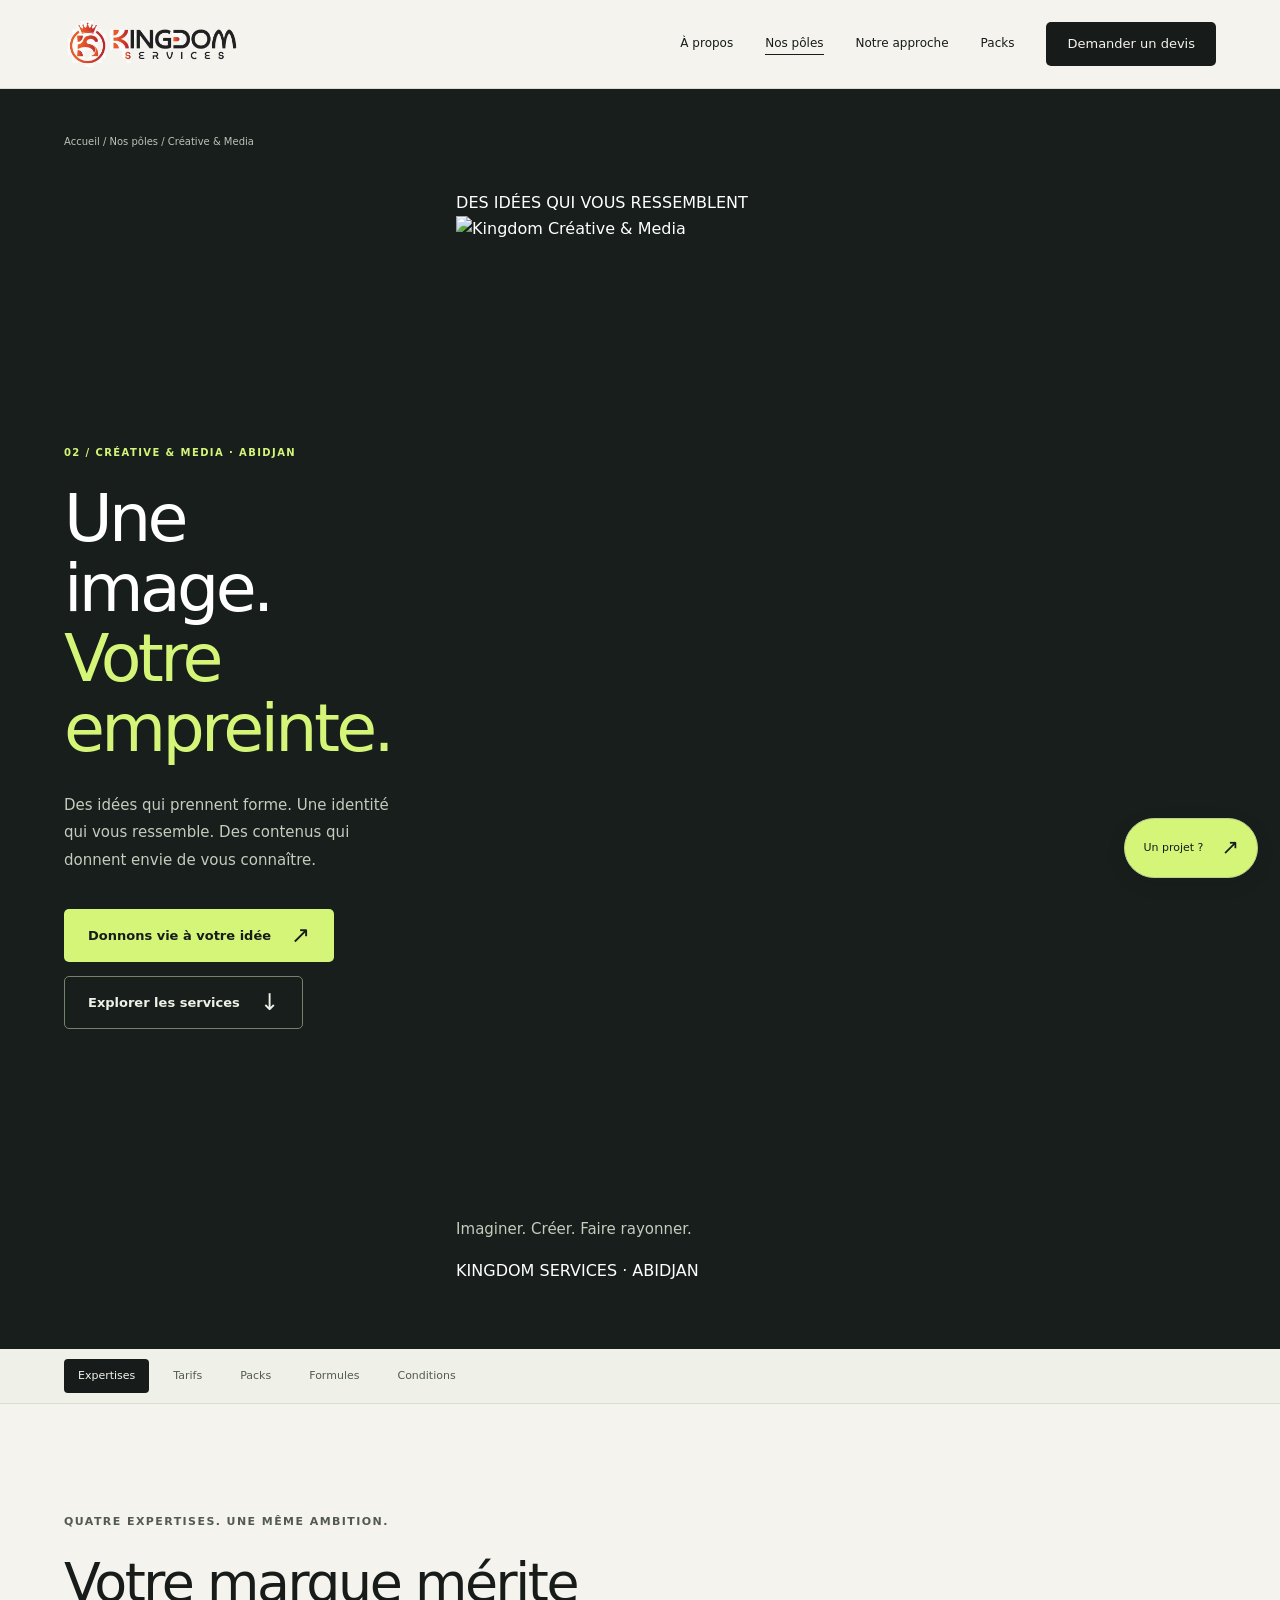
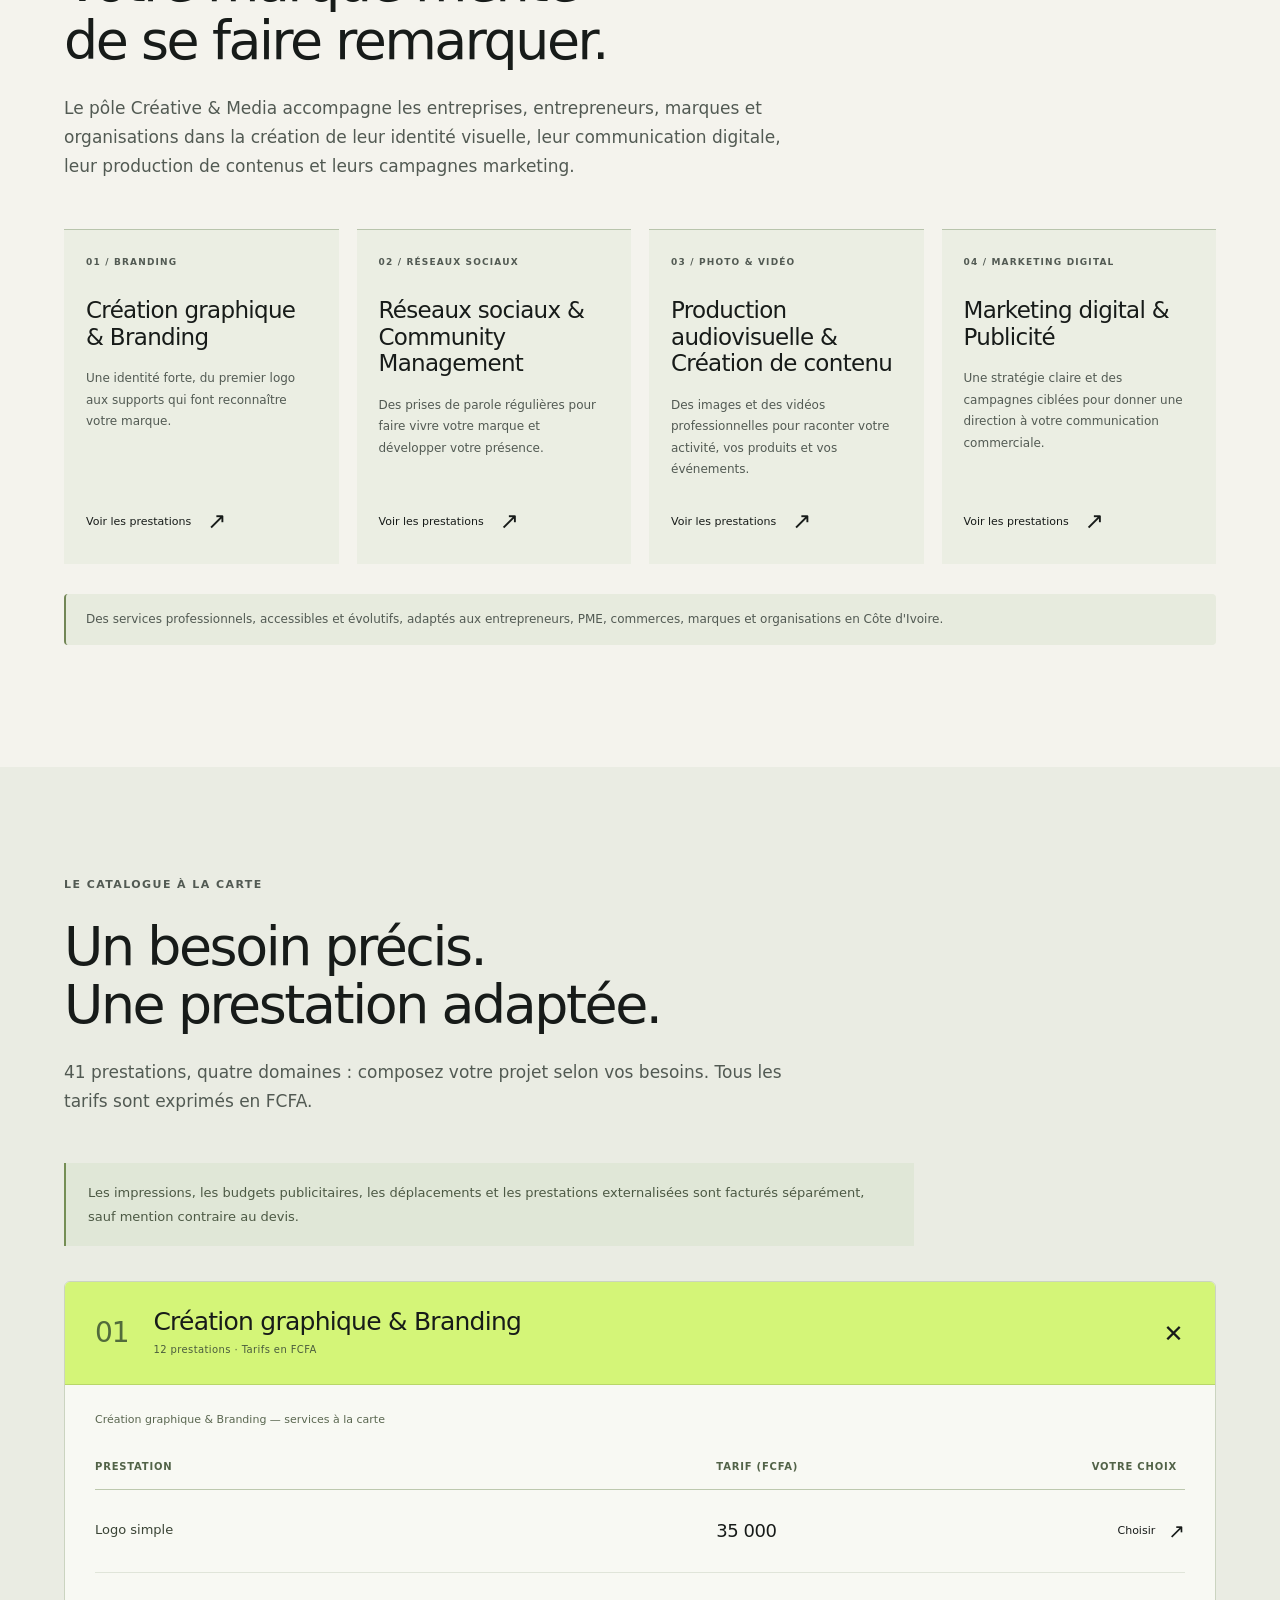
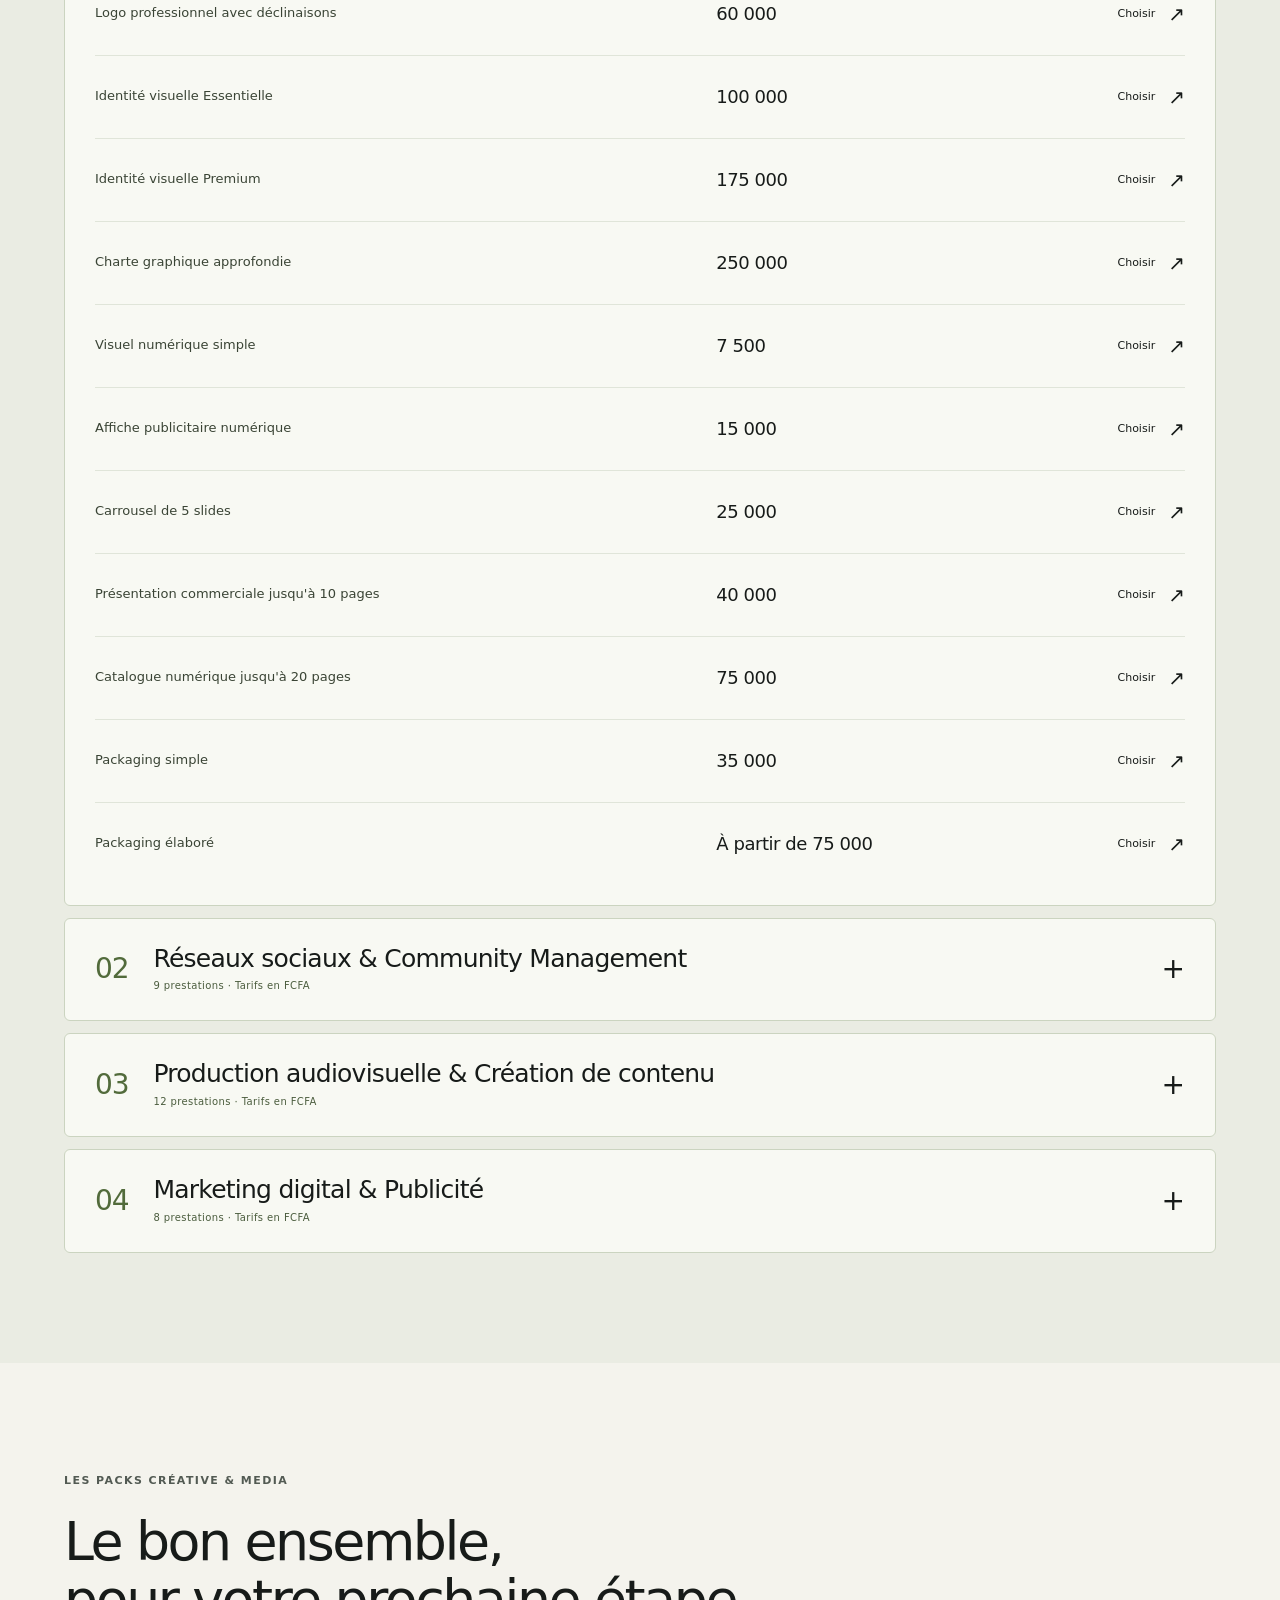
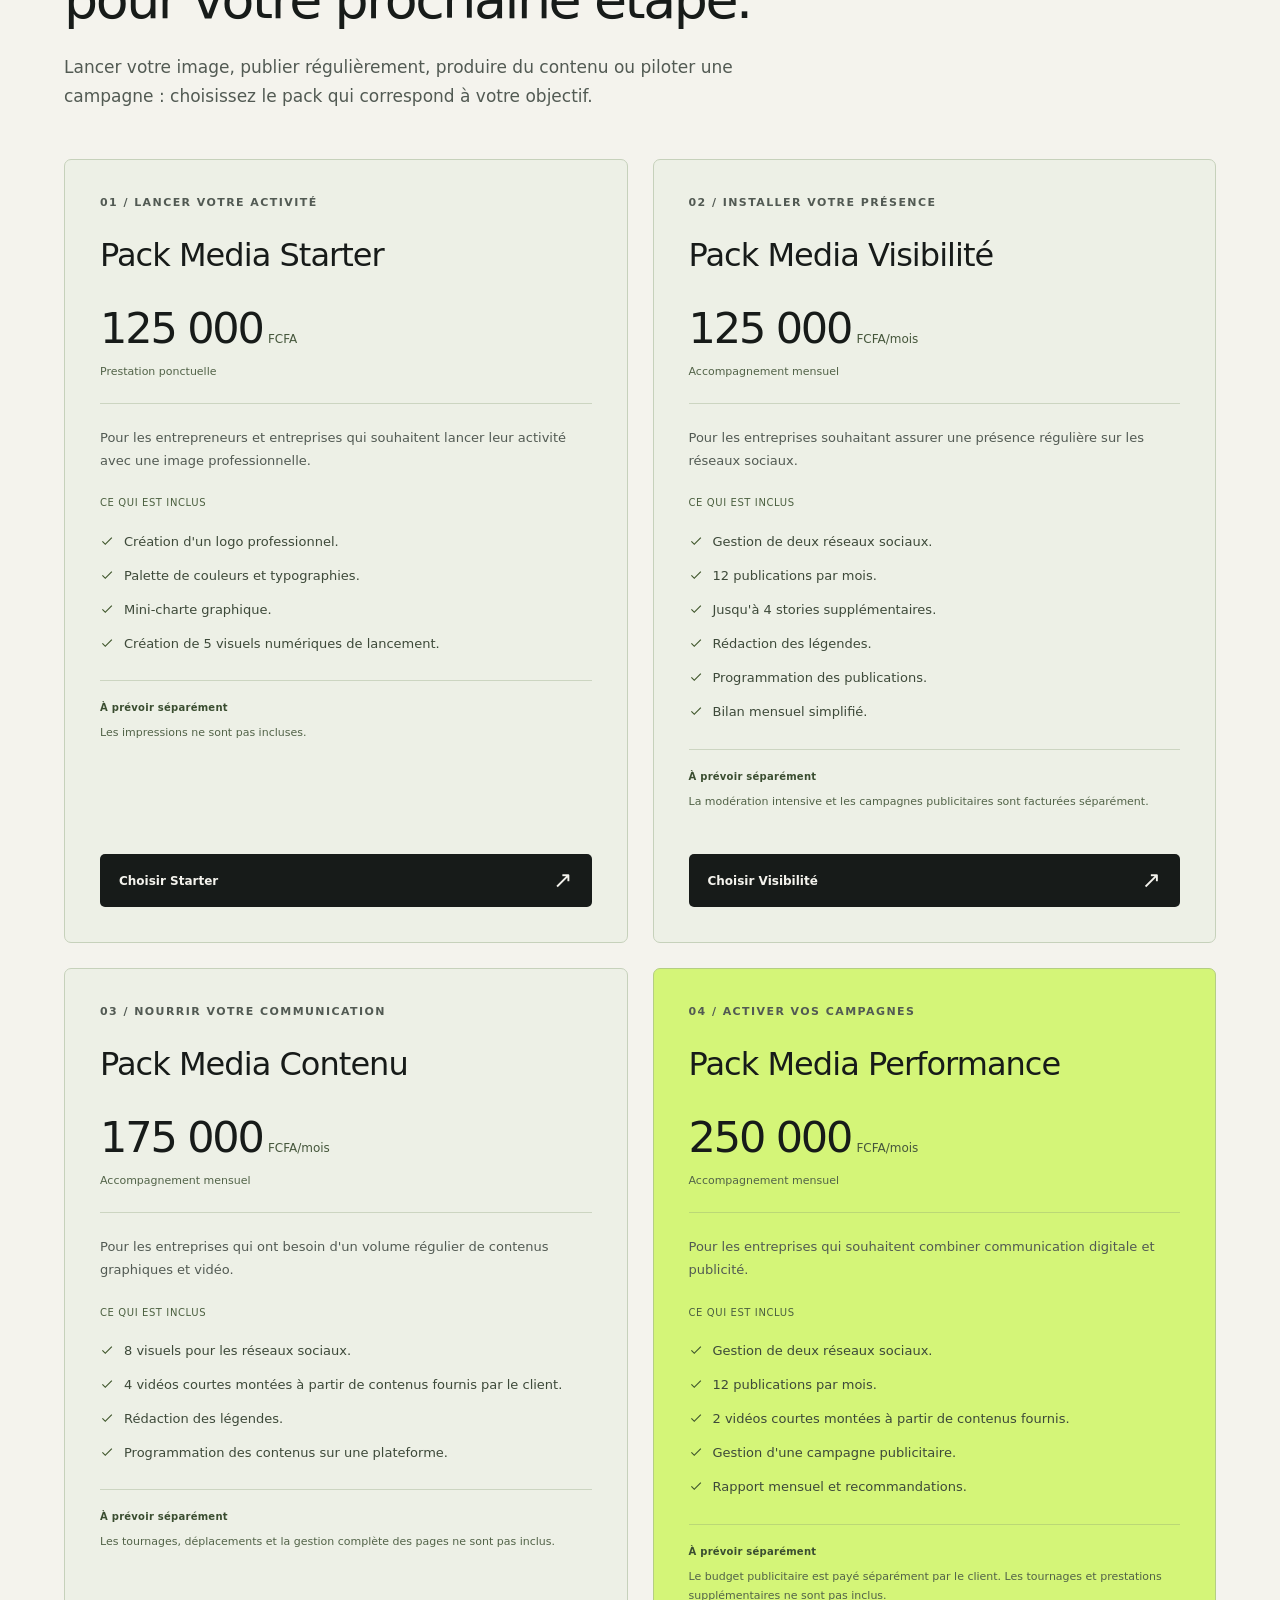
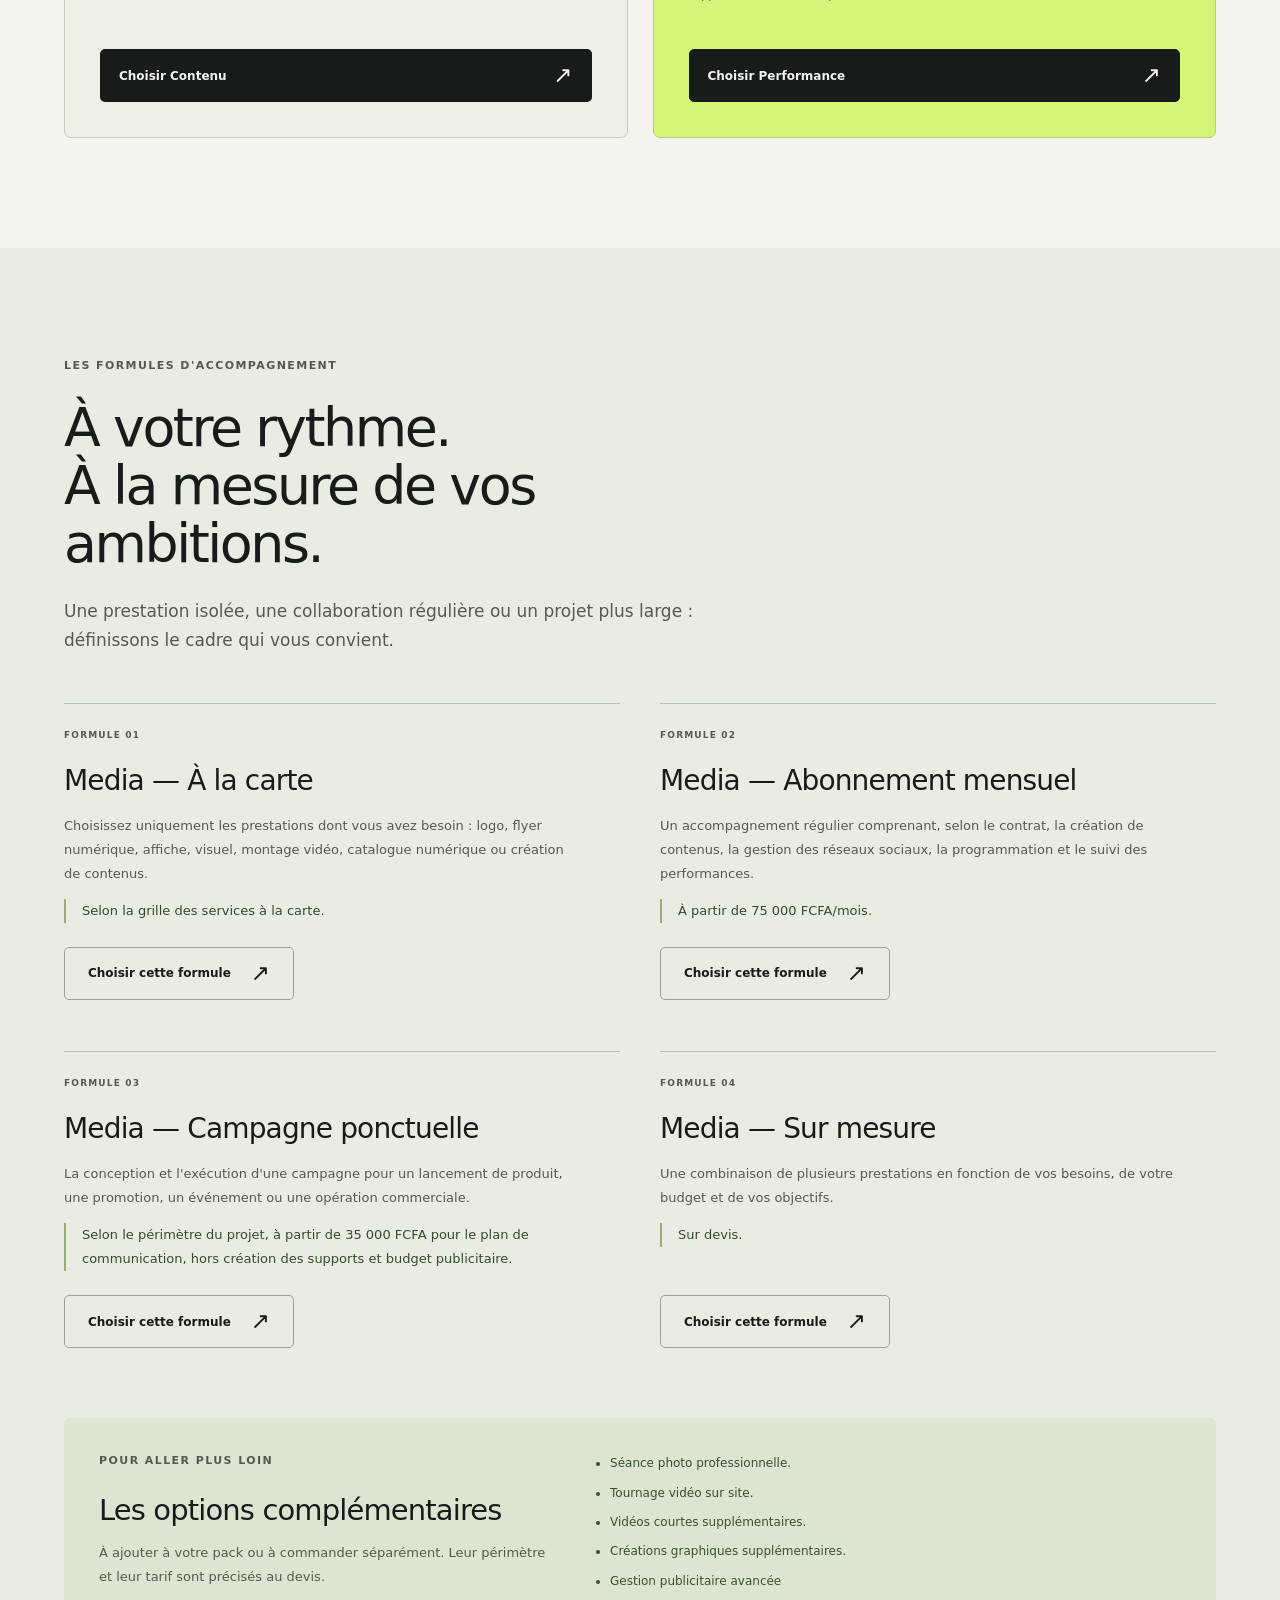
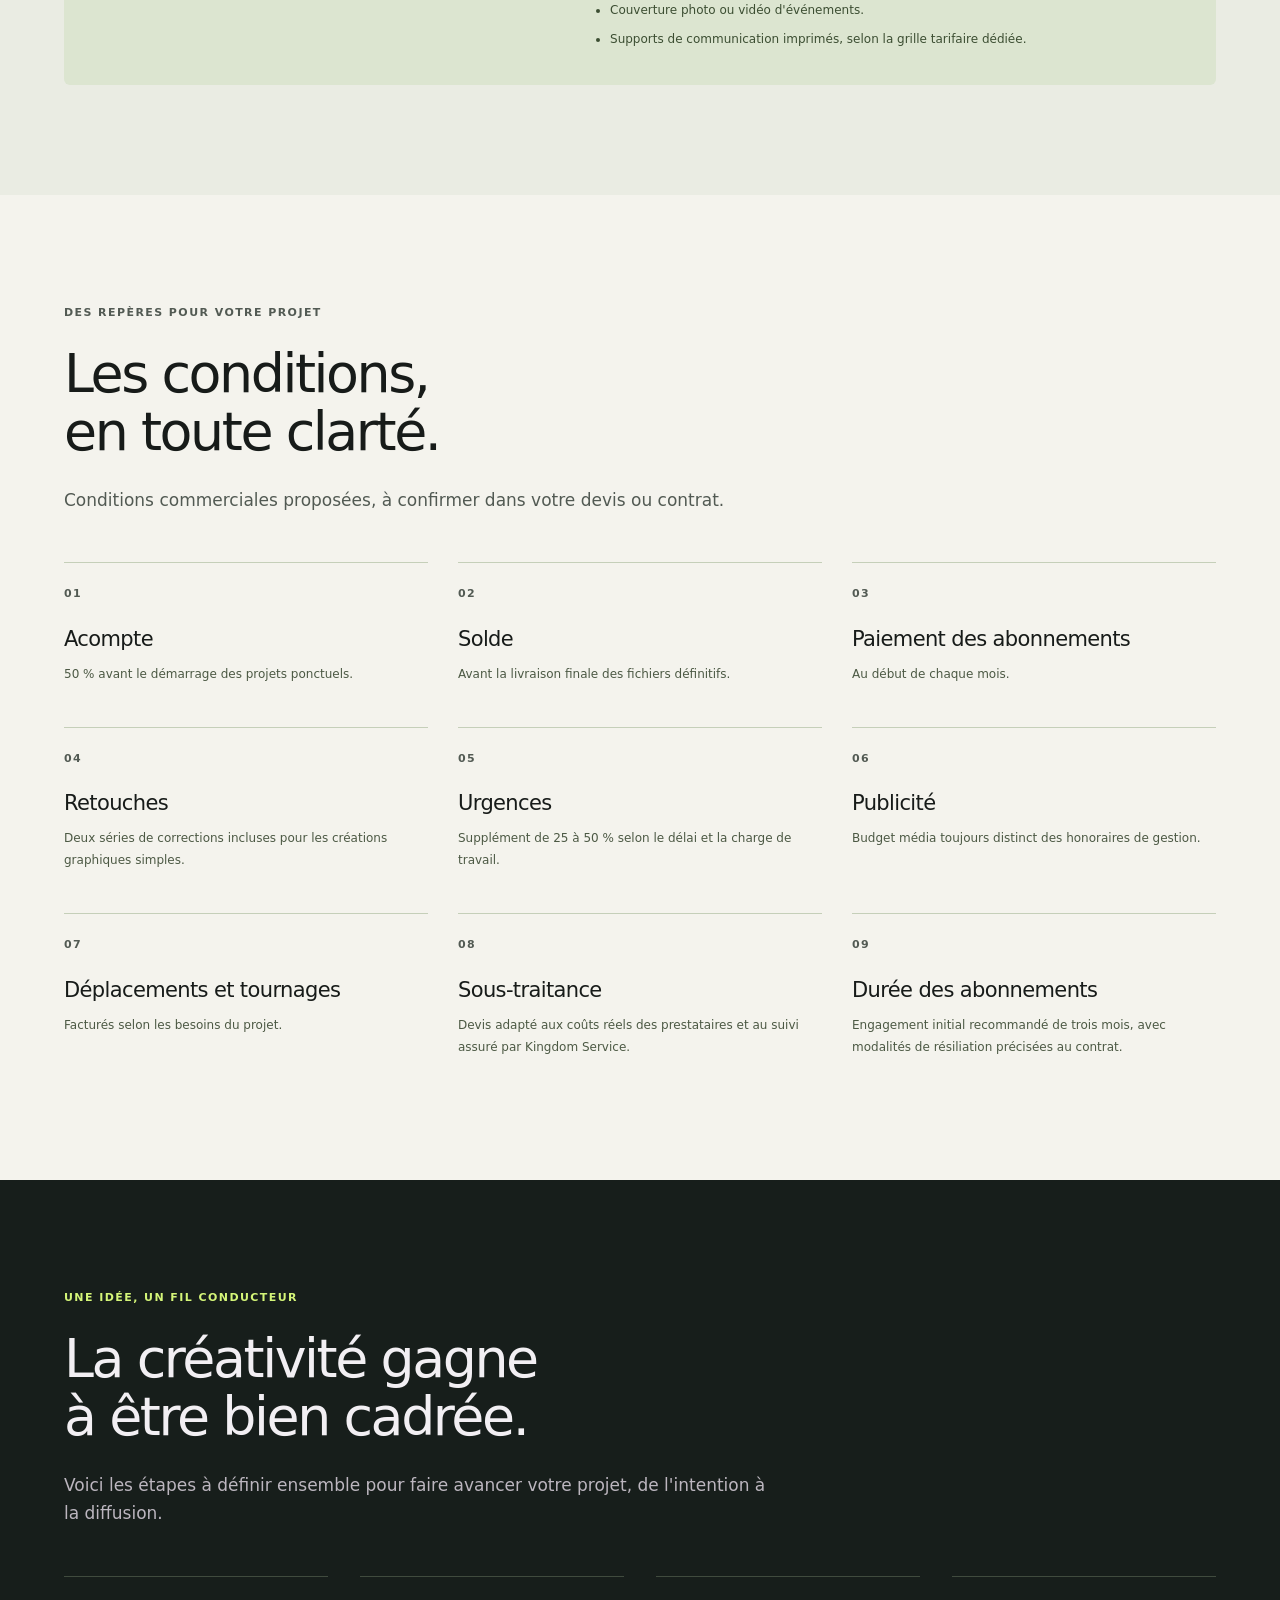
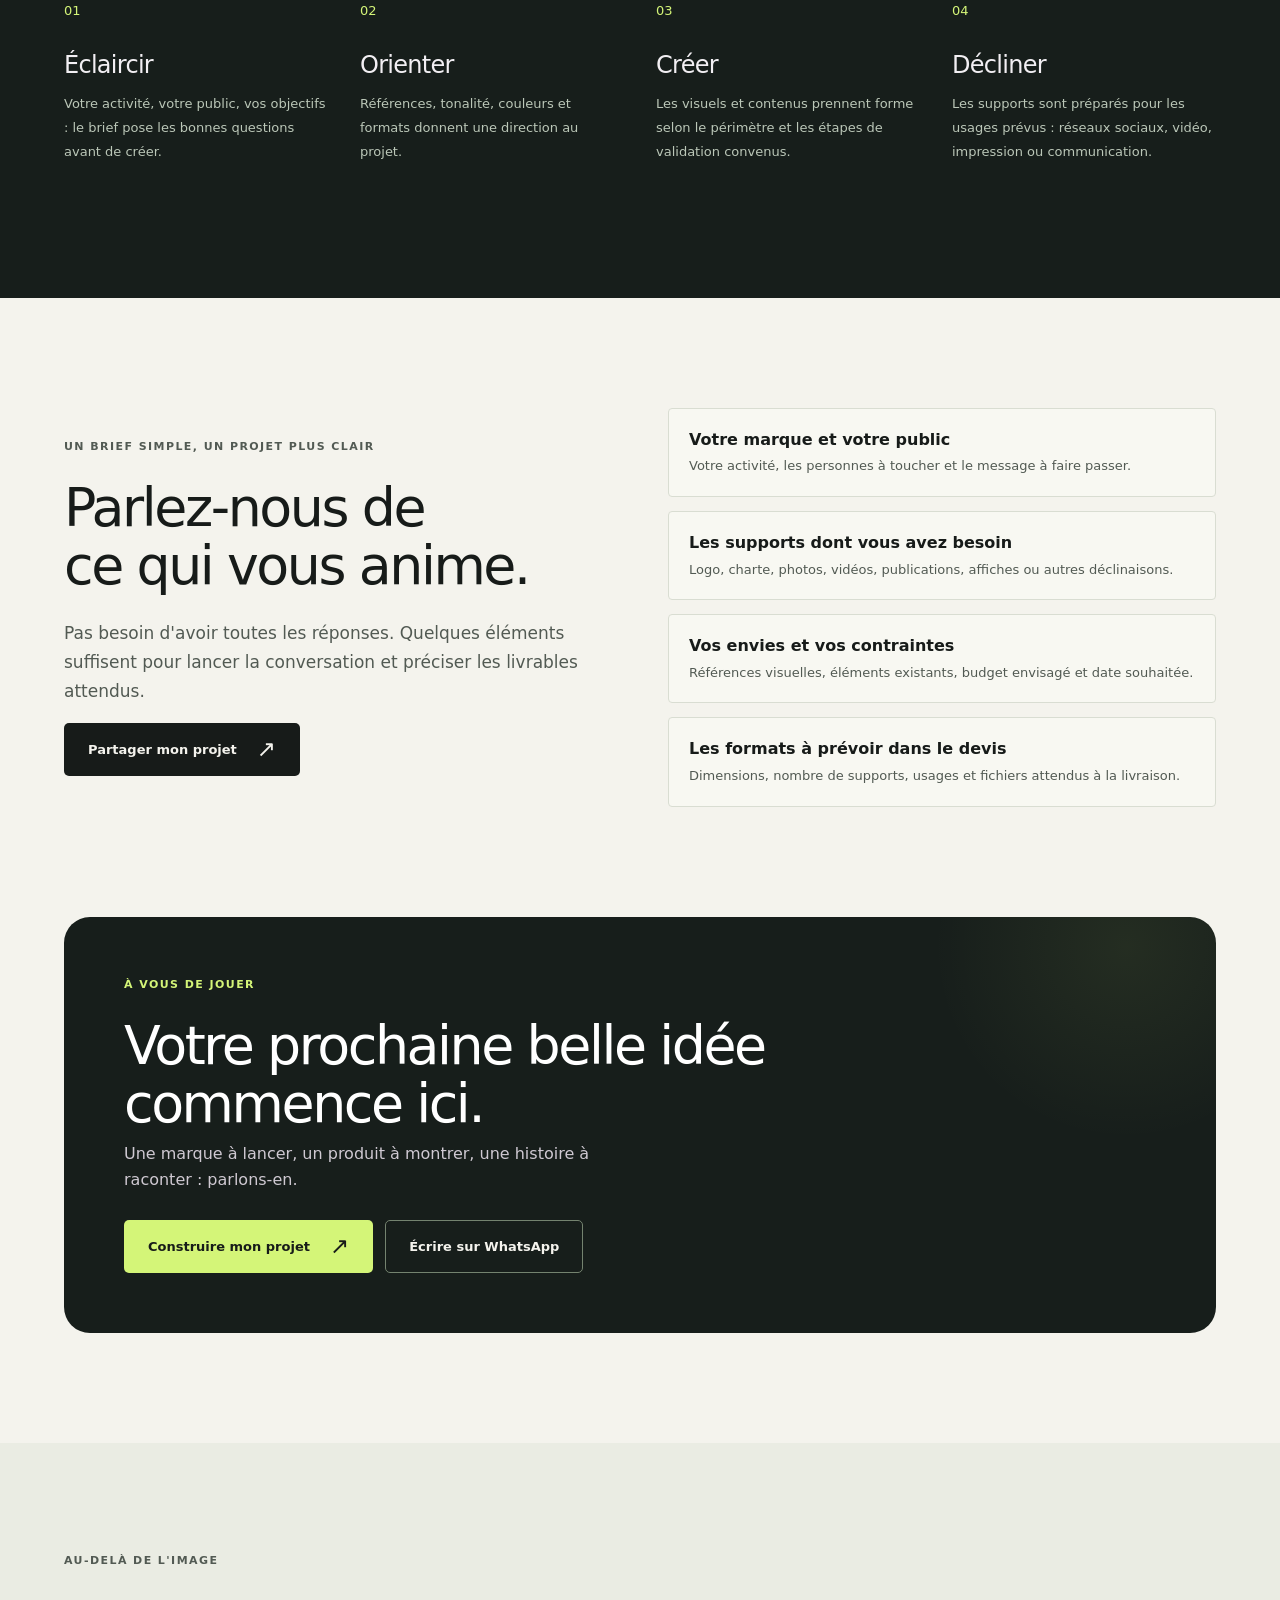
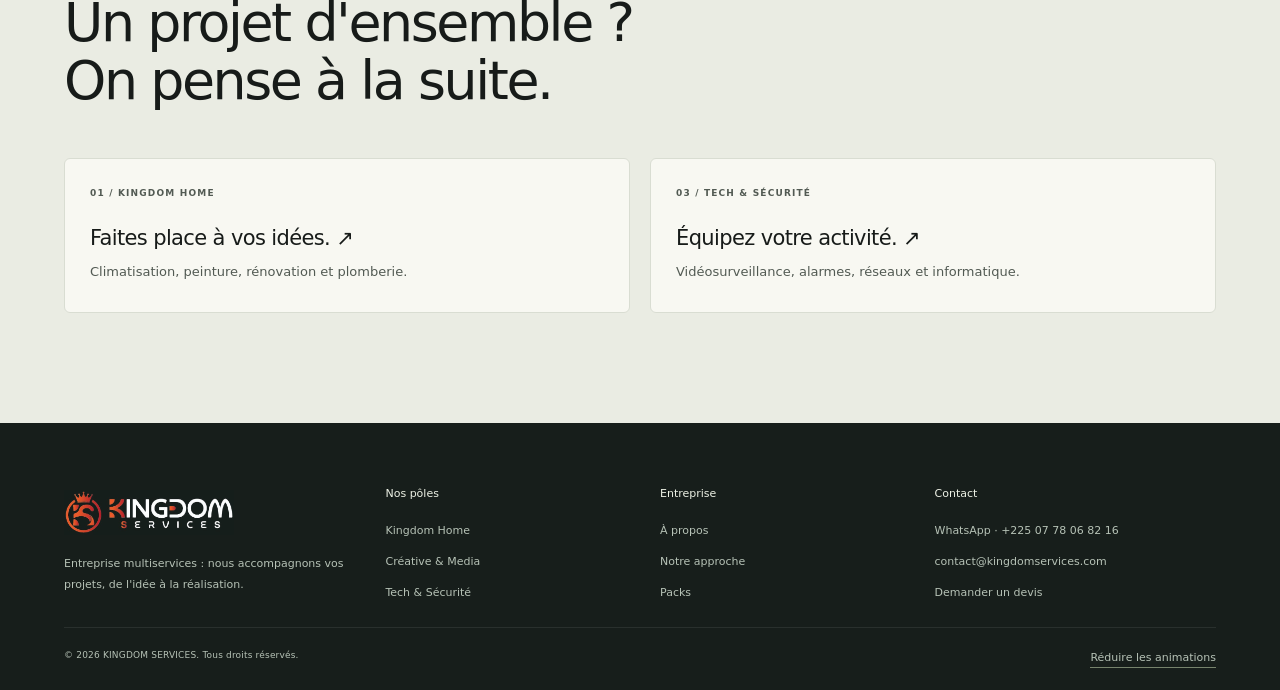
==== commit 047f84bb: "Adapter les quatre pages aux identités de KINGDOM" ====
--- a/site/pole-creative.html
+++ b/site/pole-creative.html
@@ -1,393 +1,397 @@
-<!DOCTYPE html>
-<html lang="fr">
-<head>
-  <meta charset="UTF-8">
-  <meta name="viewport" content="width=device-width, initial-scale=1">
-  <title>Media &amp; Créative : services, packs &amp; tarifs | Kingdom Services</title>
-  <meta name="description" content="Découvrez les services, packs et tarifs FCFA du pôle Media &amp; Créative de Kingdom Services : branding, réseaux sociaux, photo, vidéo et marketing digital en Côte d’Ivoire.">
-  <meta name="theme-color" content="#171b19">
-  <link rel="icon" type="image/png" href="assets/img/emblem-color.png">
-  <link rel="preconnect" href="https://fonts.googleapis.com">
-  <link rel="preconnect" href="https://fonts.gstatic.com" crossorigin>
-  <link href="https://fonts.googleapis.com/css2?family=DM+Sans:wght@400;450;500;600;700&family=Outfit:wght@400;500;600;700&display=swap" rel="stylesheet">
-  <link rel="stylesheet" href="css/style.css">
+<!DOCTYPE html>
+<html lang="fr">
+<head>
+  <meta charset="UTF-8">
+  <meta name="viewport" content="width=device-width, initial-scale=1">
+  <title>Créative &amp; Media : services, packs &amp; tarifs | Kingdom Services</title>
+  <meta name="description" content="Découvrez les services, packs et tarifs FCFA du pôle Créative &amp; Media de Kingdom Services : branding, réseaux sociaux, photo, vidéo et marketing digital en Côte d’Ivoire.">
+  <meta name="theme-color" content="#171b19">
+  <link rel="icon" type="image/png" href="assets/img/emblem-color.png">
+  <link rel="preconnect" href="https://fonts.googleapis.com">
+  <link rel="preconnect" href="https://fonts.gstatic.com" crossorigin>
+  <link href="https://fonts.googleapis.com/css2?family=DM+Sans:wght@400;450;500;600;700&family=Outfit:wght@400;500;600;700&display=swap" rel="stylesheet">
+  <link rel="stylesheet" href="css/style.css">
   <link rel="stylesheet" href="css/design.css">
-  <link rel="stylesheet" href="css/catalogue.css">
-<noscript><style>.motion-toggle{display:none}#devis-form{display:none}@media(max-width:920px){.header{position:static}.header .wrap{height:auto;flex-wrap:wrap;padding-block:15px}.burger{display:none}.nav{position:static;visibility:visible;opacity:1;pointer-events:auto;transform:none;width:100%;max-height:none;padding:8px 0}.subnav{top:0}}</style></noscript>
-</head>
-<body class="pole--crea">
-<div class="scroll-progress" aria-hidden="true"></div>
-<a class="skip-link" href="#contenu">Aller au contenu</a>
-
-<header class="header">
-  <div class="wrap">
-    <a href="index.html" class="header__logo" aria-label="KINGDOM SERVICES — accueil"><img src="assets/img/logo-color.png" alt="KINGDOM SERVICES"></a>
-    <button class="burger" type="button" aria-label="Ouvrir le menu" aria-expanded="false" aria-controls="main-nav"><span></span><span></span><span></span></button>
-    <nav class="nav" id="main-nav" aria-label="Navigation principale">
-      <a href="index.html#apropos">À propos</a>
-      <div class="dropdown">
-        <a href="index.html#poles" class="is-active">Nos pôles</a>
-        <div class="dropdown__menu">
-          <a href="pole-home.html"><span class="dot dot--home"></span>Kingdom Home</a>
-          <a href="pole-creative.html" aria-current="page"><span class="dot dot--crea"></span>Media &amp; Créative</a>
-          <a href="pole-tech.html"><span class="dot dot--tech"></span>Tech &amp; Sécurité</a>
-        </div>
-      </div>
-      <a href="index.html#approche">Notre approche</a>
-      <a href="index.html#packs">Packs</a>
-      <a href="index.html#devis" class="btn btn--primary" data-devis="Media &amp; Créative|">Demander un devis</a>
-    </nav>
-  </div>
-</header>
-
-<main id="contenu">
-  <section class="pole-hero editorial-hero">
-    <div class="wrap">
-      <div class="breadcrumb"><a href="index.html">Accueil</a> / <a href="index.html#poles">Nos pôles</a> / Media &amp; Créative</div>
-      <div class="editorial-hero__grid">
-        <div class="editorial-hero__copy">
-          <span class="eyebrow">02 / Media &amp; Créative · Abidjan</span>
-          <h1>Une image.<br><em>Votre empreinte.</em></h1>
-          <p>Des idées qui prennent forme. Une identité qui vous ressemble. Des contenus qui donnent envie de vous connaître.</p>
-          <div class="hero__actions">
-            <a href="index.html#devis" class="btn btn--light" data-devis="Media &amp; Créative|">Donnons vie à votre idée <span aria-hidden="true">↗</span></a>
-            <a href="#services" class="btn btn--ghost">Explorer les services <span aria-hidden="true">↓</span></a>
-          </div>
-        </div>
-        <div class="editorial-hero__visual" aria-hidden="true">
-          <span class="editorial-hero__label">Le sens de l'image</span>
-          <span class="editorial-hero__number">02</span>
-          <span class="editorial-hero__caption">IMAGINER. CRÉER. FAIRE RAYONNER.</span>
-        </div>
-      </div>
-    </div>
-  </section>
-
-  <nav class="subnav" aria-label="Découvrir Media et Créative"><div class="wrap"><a href="#services">Expertises</a><a href="#tarifs-media">Tarifs</a><a href="#packs-media">Packs</a><a href="#formules-media">Formules</a><a href="#conditions-media">Conditions</a></div></nav>
-
-  <section class="section catalogue-intro" id="services">
-    <div class="wrap">
-      <div class="section-head reveal">
-        <span class="eyebrow">Quatre expertises. Une même ambition.</span>
-        <h2>Votre marque mérite<br>de se faire remarquer.</h2>
-        <p>Le pôle Media &amp; Créative accompagne les entreprises, entrepreneurs, marques et organisations dans la création de leur identité visuelle, leur communication digitale, leur production de contenus et leurs campagnes marketing.</p>
-      </div>
-      <div class="catalogue-domains">
-        <a class="catalogue-domain reveal" href="#tarifs-branding"><span class="eyebrow">01 / Branding</span><h3>Création graphique &amp; Branding</h3><p>Une identité forte, du premier logo aux supports qui font reconnaître votre marque.</p><span class="catalogue-domain__link">Voir les prestations <span aria-hidden="true">↗</span></span></a>
-        <a class="catalogue-domain reveal" href="#tarifs-reseaux"><span class="eyebrow">02 / Réseaux sociaux</span><h3>Réseaux sociaux &amp; Community Management</h3><p>Des prises de parole régulières pour faire vivre votre marque et développer votre présence.</p><span class="catalogue-domain__link">Voir les prestations <span aria-hidden="true">↗</span></span></a>
-        <a class="catalogue-domain reveal" href="#tarifs-production"><span class="eyebrow">03 / Photo &amp; vidéo</span><h3>Production audiovisuelle &amp; Création de contenu</h3><p>Des images et des vidéos professionnelles pour raconter votre activité, vos produits et vos événements.</p><span class="catalogue-domain__link">Voir les prestations <span aria-hidden="true">↗</span></span></a>
-        <a class="catalogue-domain reveal" href="#tarifs-marketing"><span class="eyebrow">04 / Marketing digital</span><h3>Marketing digital &amp; Publicité</h3><p>Une stratégie claire et des campagnes ciblées pour donner une direction à votre communication commerciale.</p><span class="catalogue-domain__link">Voir les prestations <span aria-hidden="true">↗</span></span></a>
-      </div>
-      <p class="note">Des services professionnels, accessibles et évolutifs, adaptés aux entrepreneurs, PME, commerces, marques et organisations en Côte d'Ivoire.</p>
-    </div>
-  </section>
-
-  <section class="section section--soft" id="tarifs-media">
-    <div class="wrap">
-      <div class="section-head reveal">
-        <span class="eyebrow">Le catalogue à la carte</span>
-        <h2>Un besoin précis.<br>Une prestation adaptée.</h2>
-        <p>41 prestations, quatre domaines : composez votre projet selon vos besoins. Tous les tarifs sont exprimés en FCFA.</p>
-      </div>
-      <p class="catalogue-pricing__notice">Les impressions, les budgets publicitaires, les déplacements et les prestations externalisées sont facturés séparément, sauf mention contraire au devis.</p>
-      <div class="catalogue-pricing">
-        <details class="catalogue-group" id="tarifs-branding" open>
-          <summary><span class="catalogue-group__number">01</span><span class="catalogue-group__meta"><strong>Création graphique &amp; Branding</strong><span>12 prestations · Tarifs en FCFA</span></span><span class="catalogue-group__toggle" aria-hidden="true">+</span></summary>
-          <div class="catalogue-table-wrap">
-            <table class="catalogue-table">
-              <caption>Création graphique &amp; Branding — services à la carte</caption>
-              <thead><tr><th scope="col">Prestation</th><th scope="col">Tarif (FCFA)</th><th scope="col">Votre choix</th></tr></thead>
-              <tbody>
-                <tr><th scope="row">Logo simple</th><td class="catalogue-price" data-label="Tarif (FCFA)">35 000</td><td><a href="index.html#devis" data-devis="Media &amp; Créative|Media — À la carte" data-service="Logo simple" aria-label="Choisir la prestation : Logo simple">Choisir <span aria-hidden="true">↗</span></a></td></tr>
-                <tr><th scope="row">Logo professionnel avec déclinaisons</th><td class="catalogue-price" data-label="Tarif (FCFA)">60 000</td><td><a href="index.html#devis" data-devis="Media &amp; Créative|Media — À la carte" data-service="Logo professionnel avec déclinaisons" aria-label="Choisir la prestation : Logo professionnel avec déclinaisons">Choisir <span aria-hidden="true">↗</span></a></td></tr>
-                <tr><th scope="row">Identité visuelle Essentielle</th><td class="catalogue-price" data-label="Tarif (FCFA)">100 000</td><td><a href="index.html#devis" data-devis="Media &amp; Créative|Media — À la carte" data-service="Identité visuelle Essentielle" aria-label="Choisir la prestation : Identité visuelle Essentielle">Choisir <span aria-hidden="true">↗</span></a></td></tr>
-                <tr><th scope="row">Identité visuelle Premium</th><td class="catalogue-price" data-label="Tarif (FCFA)">175 000</td><td><a href="index.html#devis" data-devis="Media &amp; Créative|Media — À la carte" data-service="Identité visuelle Premium" aria-label="Choisir la prestation : Identité visuelle Premium">Choisir <span aria-hidden="true">↗</span></a></td></tr>
-                <tr><th scope="row">Charte graphique approfondie</th><td class="catalogue-price" data-label="Tarif (FCFA)">250 000</td><td><a href="index.html#devis" data-devis="Media &amp; Créative|Media — À la carte" data-service="Charte graphique approfondie" aria-label="Choisir la prestation : Charte graphique approfondie">Choisir <span aria-hidden="true">↗</span></a></td></tr>
-                <tr><th scope="row">Visuel numérique simple</th><td class="catalogue-price" data-label="Tarif (FCFA)">7 500</td><td><a href="index.html#devis" data-devis="Media &amp; Créative|Media — À la carte" data-service="Visuel numérique simple" aria-label="Choisir la prestation : Visuel numérique simple">Choisir <span aria-hidden="true">↗</span></a></td></tr>
-                <tr><th scope="row">Affiche publicitaire numérique</th><td class="catalogue-price" data-label="Tarif (FCFA)">15 000</td><td><a href="index.html#devis" data-devis="Media &amp; Créative|Media — À la carte" data-service="Affiche publicitaire numérique" aria-label="Choisir la prestation : Affiche publicitaire numérique">Choisir <span aria-hidden="true">↗</span></a></td></tr>
-                <tr><th scope="row">Carrousel de 5 slides</th><td class="catalogue-price" data-label="Tarif (FCFA)">25 000</td><td><a href="index.html#devis" data-devis="Media &amp; Créative|Media — À la carte" data-service="Carrousel de 5 slides" aria-label="Choisir la prestation : Carrousel de 5 slides">Choisir <span aria-hidden="true">↗</span></a></td></tr>
-                <tr><th scope="row">Présentation commerciale jusqu'à 10 pages</th><td class="catalogue-price" data-label="Tarif (FCFA)">40 000</td><td><a href="index.html#devis" data-devis="Media &amp; Créative|Media — À la carte" data-service="Présentation commerciale jusqu'à 10 pages" aria-label="Choisir la prestation : Présentation commerciale jusqu'à 10 pages">Choisir <span aria-hidden="true">↗</span></a></td></tr>
-                <tr><th scope="row">Catalogue numérique jusqu'à 20 pages</th><td class="catalogue-price" data-label="Tarif (FCFA)">75 000</td><td><a href="index.html#devis" data-devis="Media &amp; Créative|Media — À la carte" data-service="Catalogue numérique jusqu'à 20 pages" aria-label="Choisir la prestation : Catalogue numérique jusqu'à 20 pages">Choisir <span aria-hidden="true">↗</span></a></td></tr>
-                <tr><th scope="row">Packaging simple</th><td class="catalogue-price" data-label="Tarif (FCFA)">35 000</td><td><a href="index.html#devis" data-devis="Media &amp; Créative|Media — À la carte" data-service="Packaging simple" aria-label="Choisir la prestation : Packaging simple">Choisir <span aria-hidden="true">↗</span></a></td></tr>
-                <tr><th scope="row">Packaging élaboré</th><td class="catalogue-price" data-label="Tarif (FCFA)">À partir de 75 000</td><td><a href="index.html#devis" data-devis="Media &amp; Créative|Media — À la carte" data-service="Packaging élaboré" aria-label="Choisir la prestation : Packaging élaboré">Choisir <span aria-hidden="true">↗</span></a></td></tr>
-              </tbody>
-            </table>
-          </div>
-        </details>
-        <details class="catalogue-group" id="tarifs-reseaux">
-          <summary><span class="catalogue-group__number">02</span><span class="catalogue-group__meta"><strong>Réseaux sociaux &amp; Community Management</strong><span>9 prestations · Tarifs en FCFA</span></span><span class="catalogue-group__toggle" aria-hidden="true">+</span></summary>
-          <div class="catalogue-table-wrap">
-            <table class="catalogue-table">
-              <caption>Réseaux sociaux &amp; Community Management — services à la carte</caption>
-              <thead><tr><th scope="col">Prestation</th><th scope="col">Tarif (FCFA)</th><th scope="col">Votre choix</th></tr></thead>
-              <tbody>
-                <tr><th scope="row">Création d'une page professionnelle</th><td class="catalogue-price" data-label="Tarif (FCFA)">15 000</td><td><a href="index.html#devis" data-devis="Media &amp; Créative|Media — À la carte" data-service="Création d'une page professionnelle" aria-label="Choisir la prestation : Création d'une page professionnelle">Choisir <span aria-hidden="true">↗</span></a></td></tr>
-                <tr><th scope="row">Optimisation d'une page existante</th><td class="catalogue-price" data-label="Tarif (FCFA)">10 000</td><td><a href="index.html#devis" data-devis="Media &amp; Créative|Media — À la carte" data-service="Optimisation d'une page existante" aria-label="Choisir la prestation : Optimisation d'une page existante">Choisir <span aria-hidden="true">↗</span></a></td></tr>
-                <tr><th scope="row">Pack de 5 visuels</th><td class="catalogue-price" data-label="Tarif (FCFA)">25 000</td><td><a href="index.html#devis" data-devis="Media &amp; Créative|Media — À la carte" data-service="Pack de 5 visuels" aria-label="Choisir la prestation : Pack de 5 visuels">Choisir <span aria-hidden="true">↗</span></a></td></tr>
-                <tr><th scope="row">Pack de 10 visuels</th><td class="catalogue-price" data-label="Tarif (FCFA)">45 000</td><td><a href="index.html#devis" data-devis="Media &amp; Créative|Media — À la carte" data-service="Pack de 10 visuels" aria-label="Choisir la prestation : Pack de 10 visuels">Choisir <span aria-hidden="true">↗</span></a></td></tr>
-                <tr><th scope="row">Calendrier éditorial mensuel seul</th><td class="catalogue-price" data-label="Tarif (FCFA)">25 000</td><td><a href="index.html#devis" data-devis="Media &amp; Créative|Media — À la carte" data-service="Calendrier éditorial mensuel seul" aria-label="Choisir la prestation : Calendrier éditorial mensuel seul">Choisir <span aria-hidden="true">↗</span></a></td></tr>
-                <tr><th scope="row">Gestion d'un réseau social — Essentiel</th><td class="catalogue-price" data-label="Tarif (FCFA)">75 000/mois</td><td><a href="index.html#devis" data-devis="Media &amp; Créative|Media — À la carte" data-service="Gestion d'un réseau social — Essentiel" aria-label="Choisir la prestation : Gestion d'un réseau social — Essentiel">Choisir <span aria-hidden="true">↗</span></a></td></tr>
-                <tr><th scope="row">Gestion de deux réseaux — Standard</th><td class="catalogue-price" data-label="Tarif (FCFA)">125 000/mois</td><td><a href="index.html#devis" data-devis="Media &amp; Créative|Media — À la carte" data-service="Gestion de deux réseaux — Standard" aria-label="Choisir la prestation : Gestion de deux réseaux — Standard">Choisir <span aria-hidden="true">↗</span></a></td></tr>
-                <tr><th scope="row">Gestion de deux à trois réseaux — Pro</th><td class="catalogue-price" data-label="Tarif (FCFA)">200 000/mois</td><td><a href="index.html#devis" data-devis="Media &amp; Créative|Media — À la carte" data-service="Gestion de deux à trois réseaux — Pro" aria-label="Choisir la prestation : Gestion de deux à trois réseaux — Pro">Choisir <span aria-hidden="true">↗</span></a></td></tr>
-                <tr><th scope="row">Gestion avancée multi-réseaux</th><td class="catalogue-price" data-label="Tarif (FCFA)">À partir de 300 000/mois</td><td><a href="index.html#devis" data-devis="Media &amp; Créative|Media — À la carte" data-service="Gestion avancée multi-réseaux" aria-label="Choisir la prestation : Gestion avancée multi-réseaux">Choisir <span aria-hidden="true">↗</span></a></td></tr>
-              </tbody>
-            </table>
-          </div>
-        </details>
-        <details class="catalogue-group" id="tarifs-production">
-          <summary><span class="catalogue-group__number">03</span><span class="catalogue-group__meta"><strong>Production audiovisuelle &amp; Création de contenu</strong><span>12 prestations · Tarifs en FCFA</span></span><span class="catalogue-group__toggle" aria-hidden="true">+</span></summary>
-          <div class="catalogue-table-wrap">
-            <table class="catalogue-table">
-              <caption>Production audiovisuelle &amp; Création de contenu — services à la carte</caption>
-              <thead><tr><th scope="col">Prestation</th><th scope="col">Tarif (FCFA)</th><th scope="col">Votre choix</th></tr></thead>
-              <tbody>
-                <tr><th scope="row">Montage vidéo simple, jusqu'à 60 secondes</th><td class="catalogue-price" data-label="Tarif (FCFA)">15 000</td><td><a href="index.html#devis" data-devis="Media &amp; Créative|Media — À la carte" data-service="Montage vidéo simple, jusqu'à 60 secondes" aria-label="Choisir la prestation : Montage vidéo simple, jusqu'à 60 secondes">Choisir <span aria-hidden="true">↗</span></a></td></tr>
-                <tr><th scope="row">Montage vidéo dynamique pour réseaux sociaux</th><td class="catalogue-price" data-label="Tarif (FCFA)">25 000</td><td><a href="index.html#devis" data-devis="Media &amp; Créative|Media — À la carte" data-service="Montage vidéo dynamique pour réseaux sociaux" aria-label="Choisir la prestation : Montage vidéo dynamique pour réseaux sociaux">Choisir <span aria-hidden="true">↗</span></a></td></tr>
-                <tr><th scope="row">Vidéo promotionnelle à partir de contenus fournis</th><td class="catalogue-price" data-label="Tarif (FCFA)">35 000</td><td><a href="index.html#devis" data-devis="Media &amp; Créative|Media — À la carte" data-service="Vidéo promotionnelle à partir de contenus fournis" aria-label="Choisir la prestation : Vidéo promotionnelle à partir de contenus fournis">Choisir <span aria-hidden="true">↗</span></a></td></tr>
-                <tr><th scope="row">Vidéo avec motion design simple</th><td class="catalogue-price" data-label="Tarif (FCFA)">40 000</td><td><a href="index.html#devis" data-devis="Media &amp; Créative|Media — À la carte" data-service="Vidéo avec motion design simple" aria-label="Choisir la prestation : Vidéo avec motion design simple">Choisir <span aria-hidden="true">↗</span></a></td></tr>
-                <tr><th scope="row">Vidéo publicitaire élaborée</th><td class="catalogue-price" data-label="Tarif (FCFA)">À partir de 75 000</td><td><a href="index.html#devis" data-devis="Media &amp; Créative|Media — À la carte" data-service="Vidéo publicitaire élaborée" aria-label="Choisir la prestation : Vidéo publicitaire élaborée">Choisir <span aria-hidden="true">↗</span></a></td></tr>
-                <tr><th scope="row">Séance photo simple en extérieur</th><td class="catalogue-price" data-label="Tarif (FCFA)">25 000</td><td><a href="index.html#devis" data-devis="Media &amp; Créative|Media — À la carte" data-service="Séance photo simple en extérieur" aria-label="Choisir la prestation : Séance photo simple en extérieur">Choisir <span aria-hidden="true">↗</span></a></td></tr>
-                <tr><th scope="row">Séance photo professionnelle en studio</th><td class="catalogue-price" data-label="Tarif (FCFA)">45 000</td><td><a href="index.html#devis" data-devis="Media &amp; Créative|Media — À la carte" data-service="Séance photo professionnelle en studio" aria-label="Choisir la prestation : Séance photo professionnelle en studio">Choisir <span aria-hidden="true">↗</span></a></td></tr>
-                <tr><th scope="row">Photographie de produits — petit catalogue</th><td class="catalogue-price" data-label="Tarif (FCFA)">35 000</td><td><a href="index.html#devis" data-devis="Media &amp; Créative|Media — À la carte" data-service="Photographie de produits — petit catalogue" aria-label="Choisir la prestation : Photographie de produits — petit catalogue">Choisir <span aria-hidden="true">↗</span></a></td></tr>
-                <tr><th scope="row">Couverture photo d'un événement, jusqu'à 2 heures</th><td class="catalogue-price" data-label="Tarif (FCFA)">50 000</td><td><a href="index.html#devis" data-devis="Media &amp; Créative|Media — À la carte" data-service="Couverture photo d'un événement, jusqu'à 2 heures" aria-label="Choisir la prestation : Couverture photo d'un événement, jusqu'à 2 heures">Choisir <span aria-hidden="true">↗</span></a></td></tr>
-                <tr><th scope="row">Couverture vidéo d'un événement, jusqu'à 2 heures</th><td class="catalogue-price" data-label="Tarif (FCFA)">100 000</td><td><a href="index.html#devis" data-devis="Media &amp; Créative|Media — À la carte" data-service="Couverture vidéo d'un événement, jusqu'à 2 heures" aria-label="Choisir la prestation : Couverture vidéo d'un événement, jusqu'à 2 heures">Choisir <span aria-hidden="true">↗</span></a></td></tr>
-                <tr><th scope="row">Production vidéo avec tournage sur site</th><td class="catalogue-price" data-label="Tarif (FCFA)">À partir de 100 000</td><td><a href="index.html#devis" data-devis="Media &amp; Créative|Media — À la carte" data-service="Production vidéo avec tournage sur site" aria-label="Choisir la prestation : Production vidéo avec tournage sur site">Choisir <span aria-hidden="true">↗</span></a></td></tr>
-                <tr><th scope="row">Film institutionnel ou publicité élaborée</th><td class="catalogue-price" data-label="Tarif (FCFA)">Sur devis</td><td><a href="index.html#devis" data-devis="Media &amp; Créative|Media — À la carte" data-service="Film institutionnel ou publicité élaborée" aria-label="Choisir la prestation : Film institutionnel ou publicité élaborée">Choisir <span aria-hidden="true">↗</span></a></td></tr>
-              </tbody>
-            </table>
-          </div>
-        </details>
-        <details class="catalogue-group" id="tarifs-marketing">
-          <summary><span class="catalogue-group__number">04</span><span class="catalogue-group__meta"><strong>Marketing digital &amp; Publicité</strong><span>8 prestations · Tarifs en FCFA</span></span><span class="catalogue-group__toggle" aria-hidden="true">+</span></summary>
-          <div class="catalogue-table-wrap">
-            <table class="catalogue-table">
-              <caption>Marketing digital &amp; Publicité — services à la carte</caption>
-              <thead><tr><th scope="col">Prestation</th><th scope="col">Tarif (FCFA)</th><th scope="col">Votre choix</th></tr></thead>
-              <tbody>
-                <tr><th scope="row">Audit de présence numérique</th><td class="catalogue-price" data-label="Tarif (FCFA)">25 000</td><td><a href="index.html#devis" data-devis="Media &amp; Créative|Media — À la carte" data-service="Audit de présence numérique" aria-label="Choisir la prestation : Audit de présence numérique">Choisir <span aria-hidden="true">↗</span></a></td></tr>
-                <tr><th scope="row">Stratégie digitale simplifiée</th><td class="catalogue-price" data-label="Tarif (FCFA)">50 000</td><td><a href="index.html#devis" data-devis="Media &amp; Créative|Media — À la carte" data-service="Stratégie digitale simplifiée" aria-label="Choisir la prestation : Stratégie digitale simplifiée">Choisir <span aria-hidden="true">↗</span></a></td></tr>
-                <tr><th scope="row">Plan de communication pour une campagne</th><td class="catalogue-price" data-label="Tarif (FCFA)">35 000</td><td><a href="index.html#devis" data-devis="Media &amp; Créative|Media — À la carte" data-service="Plan de communication pour une campagne" aria-label="Choisir la prestation : Plan de communication pour une campagne">Choisir <span aria-hidden="true">↗</span></a></td></tr>
-                <tr><th scope="row">Mise en place d'une campagne Meta Ads</th><td class="catalogue-price" data-label="Tarif (FCFA)">25 000</td><td><a href="index.html#devis" data-devis="Media &amp; Créative|Media — À la carte" data-service="Mise en place d'une campagne Meta Ads" aria-label="Choisir la prestation : Mise en place d'une campagne Meta Ads">Choisir <span aria-hidden="true">↗</span></a></td></tr>
-                <tr><th scope="row">Gestion d'une campagne publicitaire pendant un mois</th><td class="catalogue-price" data-label="Tarif (FCFA)">40 000</td><td><a href="index.html#devis" data-devis="Media &amp; Créative|Media — À la carte" data-service="Gestion d'une campagne publicitaire pendant un mois" aria-label="Choisir la prestation : Gestion d'une campagne publicitaire pendant un mois">Choisir <span aria-hidden="true">↗</span></a></td></tr>
-                <tr><th scope="row">Gestion de campagnes multi-ensembles d'annonces</th><td class="catalogue-price" data-label="Tarif (FCFA)">60 000 à 100 000/mois</td><td><a href="index.html#devis" data-devis="Media &amp; Créative|Media — À la carte" data-service="Gestion de campagnes multi-ensembles d'annonces" aria-label="Choisir la prestation : Gestion de campagnes multi-ensembles d'annonces">Choisir <span aria-hidden="true">↗</span></a></td></tr>
-                <tr><th scope="row">Optimisation d'un profil Google Business</th><td class="catalogue-price" data-label="Tarif (FCFA)">25 000</td><td><a href="index.html#devis" data-devis="Media &amp; Créative|Media — À la carte" data-service="Optimisation d'un profil Google Business" aria-label="Choisir la prestation : Optimisation d'un profil Google Business">Choisir <span aria-hidden="true">↗</span></a></td></tr>
-                <tr><th scope="row">Rapport et recommandations de campagne seuls</th><td class="catalogue-price" data-label="Tarif (FCFA)">20 000</td><td><a href="index.html#devis" data-devis="Media &amp; Créative|Media — À la carte" data-service="Rapport et recommandations de campagne seuls" aria-label="Choisir la prestation : Rapport et recommandations de campagne seuls">Choisir <span aria-hidden="true">↗</span></a></td></tr>
-              </tbody>
-            </table>
-          </div>
-          <p class="note">Le budget publicitaire versé aux plateformes est distinct des honoraires de Kingdom Service.</p>
-        </details>
-      </div>
-    </div>
-  </section>
-
-  <section class="section" id="packs-media">
-    <div class="wrap">
-      <div class="section-head reveal">
-        <span class="eyebrow">Les packs Media &amp; Créative</span>
-        <h2>Le bon ensemble,<br>pour votre prochaine étape.</h2>
-        <p>Lancer votre image, publier régulièrement, produire du contenu ou piloter une campagne : choisissez le pack qui correspond à votre objectif.</p>
-      </div>
-      <div class="catalogue-packs">
-        <article class="pack catalogue-pack reveal">
-          <span class="eyebrow">01 / Lancer votre activité</span>
-          <h3>Pack Media Starter</h3>
-          <p class="catalogue-pack__price"><strong>125 000</strong> <span>FCFA</span><small>Prestation ponctuelle</small></p>
-          <p>Pour les entrepreneurs et entreprises qui souhaitent lancer leur activité avec une image professionnelle.</p>
-          <h4>Ce qui est inclus</h4>
-          <ul><li>Création d'un logo professionnel.</li><li>Palette de couleurs et typographies.</li><li>Mini-charte graphique.</li><li>Création de 5 visuels numériques de lancement.</li></ul>
-          <p class="catalogue-pack__exclusions"><strong>À prévoir séparément</strong>Les impressions ne sont pas incluses.</p>
-          <a class="btn btn--primary" href="index.html#devis" data-devis="Media &amp; Créative|Pack Media Starter">Choisir Starter <span aria-hidden="true">↗</span></a>
-        </article>
-        <article class="pack catalogue-pack reveal">
-          <span class="eyebrow">02 / Installer votre présence</span>
-          <h3>Pack Media Visibilité</h3>
-          <p class="catalogue-pack__price"><strong>125 000</strong> <span>FCFA/mois</span><small>Accompagnement mensuel</small></p>
-          <p>Pour les entreprises souhaitant assurer une présence régulière sur les réseaux sociaux.</p>
-          <h4>Ce qui est inclus</h4>
-          <ul><li>Gestion de deux réseaux sociaux.</li><li>12 publications par mois.</li><li>Jusqu'à 4 stories supplémentaires.</li><li>Rédaction des légendes.</li><li>Programmation des publications.</li><li>Bilan mensuel simplifié.</li></ul>
-          <p class="catalogue-pack__exclusions"><strong>À prévoir séparément</strong>La modération intensive et les campagnes publicitaires sont facturées séparément.</p>
-          <a class="btn btn--primary" href="index.html#devis" data-devis="Media &amp; Créative|Pack Media Visibilité">Choisir Visibilité <span aria-hidden="true">↗</span></a>
-        </article>
-        <article class="pack catalogue-pack reveal">
-          <span class="eyebrow">03 / Nourrir votre communication</span>
-          <h3>Pack Media Contenu</h3>
-          <p class="catalogue-pack__price"><strong>175 000</strong> <span>FCFA/mois</span><small>Accompagnement mensuel</small></p>
-          <p>Pour les entreprises qui ont besoin d'un volume régulier de contenus graphiques et vidéo.</p>
-          <h4>Ce qui est inclus</h4>
-          <ul><li>8 visuels pour les réseaux sociaux.</li><li>4 vidéos courtes montées à partir de contenus fournis par le client.</li><li>Rédaction des légendes.</li><li>Programmation des contenus sur une plateforme.</li></ul>
-          <p class="catalogue-pack__exclusions"><strong>À prévoir séparément</strong>Les tournages, déplacements et la gestion complète des pages ne sont pas inclus.</p>
-          <a class="btn btn--primary" href="index.html#devis" data-devis="Media &amp; Créative|Pack Media Contenu">Choisir Contenu <span aria-hidden="true">↗</span></a>
-        </article>
-        <article class="pack catalogue-pack reveal">
-          <span class="eyebrow">04 / Activer vos campagnes</span>
-          <h3>Pack Media Performance</h3>
-          <p class="catalogue-pack__price"><strong>250 000</strong> <span>FCFA/mois</span><small>Accompagnement mensuel</small></p>
-          <p>Pour les entreprises qui souhaitent combiner communication digitale et publicité.</p>
-          <h4>Ce qui est inclus</h4>
-          <ul><li>Gestion de deux réseaux sociaux.</li><li>12 publications par mois.</li><li>2 vidéos courtes montées à partir de contenus fournis.</li><li>Gestion d'une campagne publicitaire.</li><li>Rapport mensuel et recommandations.</li></ul>
-          <p class="catalogue-pack__exclusions"><strong>À prévoir séparément</strong>Le budget publicitaire est payé séparément par le client. Les tournages et prestations supplémentaires ne sont pas inclus.</p>
-          <a class="btn btn--primary" href="index.html#devis" data-devis="Media &amp; Créative|Pack Media Performance">Choisir Performance <span aria-hidden="true">↗</span></a>
-        </article>
-      </div>
-    </div>
-  </section>
-
-  <section class="section section--soft" id="formules-media">
-    <div class="wrap">
-      <div class="section-head reveal">
-        <span class="eyebrow">Les formules d'accompagnement</span>
-        <h2>À votre rythme.<br>À la mesure de vos ambitions.</h2>
-        <p>Une prestation isolée, une collaboration régulière ou un projet plus large : définissons le cadre qui vous convient.</p>
-      </div>
-      <div class="catalogue-formulas">
-        <article class="catalogue-formula reveal">
-          <span class="eyebrow">Formule 01</span>
-          <h3>Media — À la carte</h3>
-          <p>Choisissez uniquement les prestations dont vous avez besoin : logo, flyer numérique, affiche, visuel, montage vidéo, catalogue numérique ou création de contenus.</p>
-          <p class="catalogue-formula__price">Selon la grille des services à la carte.</p>
-          <a class="btn btn--ghost" href="index.html#devis" data-devis="Media &amp; Créative|Media — À la carte">Choisir cette formule <span aria-hidden="true">↗</span></a>
-        </article>
-        <article class="catalogue-formula reveal">
-          <span class="eyebrow">Formule 02</span>
-          <h3>Media — Abonnement mensuel</h3>
-          <p>Un accompagnement régulier comprenant, selon le contrat, la création de contenus, la gestion des réseaux sociaux, la programmation et le suivi des performances.</p>
-          <p class="catalogue-formula__price">À partir de 75 000 FCFA/mois.</p>
-          <a class="btn btn--ghost" href="index.html#devis" data-devis="Media &amp; Créative|Media — Abonnement mensuel">Choisir cette formule <span aria-hidden="true">↗</span></a>
-        </article>
-        <article class="catalogue-formula reveal">
-          <span class="eyebrow">Formule 03</span>
-          <h3>Media — Campagne ponctuelle</h3>
-          <p>La conception et l'exécution d'une campagne pour un lancement de produit, une promotion, un événement ou une opération commerciale.</p>
-          <p class="catalogue-formula__price">Selon le périmètre du projet, à partir de 35 000 FCFA pour le plan de communication, hors création des supports et budget publicitaire.</p>
-          <a class="btn btn--ghost" href="index.html#devis" data-devis="Media &amp; Créative|Media — Campagne ponctuelle">Choisir cette formule <span aria-hidden="true">↗</span></a>
-        </article>
-        <article class="catalogue-formula reveal">
-          <span class="eyebrow">Formule 04</span>
-          <h3>Media — Sur mesure</h3>
-          <p>Une combinaison de plusieurs prestations en fonction de vos besoins, de votre budget et de vos objectifs.</p>
-          <p class="catalogue-formula__price">Sur devis.</p>
-          <a class="btn btn--ghost" href="index.html#devis" data-devis="Media &amp; Créative|Media — Sur mesure">Choisir cette formule <span aria-hidden="true">↗</span></a>
-        </article>
-      </div>
-      <aside class="catalogue-options reveal" aria-labelledby="options-media">
-        <div><span class="eyebrow">Pour aller plus loin</span><h3 id="options-media">Les options complémentaires</h3><p>À ajouter à votre pack ou à commander séparément. Leur périmètre et leur tarif sont précisés au devis.</p></div>
-        <ul><li>Séance photo professionnelle.</li><li>Tournage vidéo sur site.</li><li>Vidéos courtes supplémentaires.</li><li>Créations graphiques supplémentaires.</li><li>Gestion publicitaire avancée</li><li>Couverture photo ou vidéo d'événements.</li><li>Supports de communication imprimés, selon la grille tarifaire dédiée.</li></ul>
-      </aside>
-    </div>
-  </section>
-
-  <section class="section" id="conditions-media">
-    <div class="wrap">
-      <div class="section-head reveal">
-        <span class="eyebrow">Des repères pour votre projet</span>
-        <h2>Les conditions,<br>en toute clarté.</h2>
-        <p>Conditions commerciales proposées, à confirmer dans votre devis ou contrat.</p>
-      </div>
-      <div class="catalogue-conditions">
-        <article class="reveal"><span class="eyebrow">01</span><h3>Acompte</h3><p>50 % avant le démarrage des projets ponctuels.</p></article>
-        <article class="reveal"><span class="eyebrow">02</span><h3>Solde</h3><p>Avant la livraison finale des fichiers définitifs.</p></article>
-        <article class="reveal"><span class="eyebrow">03</span><h3>Paiement des abonnements</h3><p>Au début de chaque mois.</p></article>
-        <article class="reveal"><span class="eyebrow">04</span><h3>Retouches</h3><p>Deux séries de corrections incluses pour les créations graphiques simples.</p></article>
-        <article class="reveal"><span class="eyebrow">05</span><h3>Urgences</h3><p>Supplément de 25 à 50 % selon le délai et la charge de travail.</p></article>
-        <article class="reveal"><span class="eyebrow">06</span><h3>Publicité</h3><p>Budget média toujours distinct des honoraires de gestion.</p></article>
-        <article class="reveal"><span class="eyebrow">07</span><h3>Déplacements et tournages</h3><p>Facturés selon les besoins du projet.</p></article>
-        <article class="reveal"><span class="eyebrow">08</span><h3>Sous-traitance</h3><p>Devis adapté aux coûts réels des prestataires et au suivi assuré par Kingdom Service.</p></article>
-        <article class="reveal"><span class="eyebrow">09</span><h3>Durée des abonnements</h3><p>Engagement initial recommandé de trois mois, avec modalités de résiliation précisées au contrat.</p></article>
-      </div>
-    </div>
-  </section>
-
-  <section class="section section--dark" id="methode">
-    <div class="wrap">
-      <div class="section-head reveal"><span class="eyebrow">Une idée, un fil conducteur</span><h2>La créativité gagne<br>à être bien cadrée.</h2><p>Voici les étapes à définir ensemble pour faire avancer votre projet, de l'intention à la diffusion.</p></div>
-      <div class="steps">
-        <article class="step reveal"><h3>Éclaircir</h3><p>Votre activité, votre public, vos objectifs : le brief pose les bonnes questions avant de créer.</p></article>
-        <article class="step reveal"><h3>Orienter</h3><p>Références, tonalité, couleurs et formats donnent une direction au projet.</p></article>
-        <article class="step reveal"><h3>Créer</h3><p>Les visuels et contenus prennent forme selon le périmètre et les étapes de validation convenus.</p></article>
-        <article class="step reveal"><h3>Décliner</h3><p>Les supports sont préparés pour les usages prévus : réseaux sociaux, vidéo, impression ou communication.</p></article>
-      </div>
-    </div>
-  </section>
-
-  <section class="section" id="livrables">
-    <div class="wrap about">
-      <div class="section-head reveal"><span class="eyebrow">Un brief simple, un projet plus clair</span><h2>Parlez-nous de<br>ce qui vous anime.</h2><p>Pas besoin d'avoir toutes les réponses. Quelques éléments suffisent pour lancer la conversation et préciser les livrables attendus.</p><a href="index.html#devis" class="btn btn--primary" data-devis="Media &amp; Créative|">Partager mon projet <span aria-hidden="true">↗</span></a></div>
-      <div class="about__list">
-        <div class="about__row reveal"><div><strong>Votre marque et votre public</strong><span>Votre activité, les personnes à toucher et le message à faire passer.</span></div></div>
-        <div class="about__row reveal"><div><strong>Les supports dont vous avez besoin</strong><span>Logo, charte, photos, vidéos, publications, affiches ou autres déclinaisons.</span></div></div>
-        <div class="about__row reveal"><div><strong>Vos envies et vos contraintes</strong><span>Références visuelles, éléments existants, budget envisagé et date souhaitée.</span></div></div>
-        <div class="about__row reveal"><div><strong>Les formats à prévoir dans le devis</strong><span>Dimensions, nombre de supports, usages et fichiers attendus à la livraison.</span></div></div>
-      </div>
-    </div>
-  </section>
-  <section class="section" style="padding-top:0">
-    <div class="wrap">
-      <div class="cta-band reveal">
-        <div>
-          <span class="eyebrow">À vous de jouer</span>
-          <h2>Votre prochaine belle idée<br>commence ici.</h2>
-          <p>Une marque à lancer, un produit à montrer, une histoire à raconter : parlons-en.</p>
-        </div>
-        <div class="cta-band__actions">
-          <a href="index.html#devis" class="btn btn--primary" data-devis="Media &amp; Créative|">Construire mon projet <span aria-hidden="true">↗</span></a>
-          <a class="btn btn--ghost" data-whatsapp>Écrire sur WhatsApp</a>
-        </div>
-      </div>
-    </div>
-  </section>
-  <section class="section section--soft cross-poles" aria-labelledby="autres-poles">
-    <div class="wrap">
-      <div class="section-head reveal"><span class="eyebrow">Au-delà de l'image</span><h2 id="autres-poles">Un projet d'ensemble ?<br>On pense à la suite.</h2></div>
-      <div class="services">
-        <a href="pole-home.html" class="service cross-pole reveal"><span class="eyebrow">01 / Kingdom Home</span><h3>Faites place à vos idées. <span aria-hidden="true">↗</span></h3><p>Climatisation, peinture, rénovation et plomberie.</p></a>
-        <a href="pole-tech.html" class="service cross-pole reveal"><span class="eyebrow">03 / Tech &amp; Sécurité</span><h3>Équipez votre activité. <span aria-hidden="true">↗</span></h3><p>Vidéosurveillance, alarmes, réseaux et informatique.</p></a>
-      </div>
-    </div>
-  </section>
-</main>
-
-<footer class="footer">
-  <div class="wrap">
-    <div class="footer__grid">
-      <div>
-        <img class="footer__logo" src="assets/img/logo-color-dark.png" alt="KINGDOM SERVICES">
-        <p>Entreprise multiservices : nous accompagnons vos projets, de l'idée à la réalisation.</p>
-      </div>
-      <div>
-        <h4>Nos pôles</h4>
-        <ul>
-          <li><a href="pole-home.html">Kingdom Home</a></li>
-          <li><a href="pole-creative.html">Media &amp; Créative</a></li>
-          <li><a href="pole-tech.html">Tech &amp; Sécurité</a></li>
-        </ul>
-      </div>
-      <div>
-        <h4>Entreprise</h4>
-        <ul>
-          <li><a href="index.html#apropos">À propos</a></li>
-          <li><a href="index.html#approche">Notre approche</a></li>
-          <li><a href="index.html#packs">Packs</a></li>
-        </ul>
-      </div>
-      <div>
-        <h4>Contact</h4>
-        <ul>
-          <li><a data-whatsapp href="https://wa.me/2250778068216" target="_blank" rel="noopener noreferrer">WhatsApp · +225 07 78 06 82 16</a></li>
-          <li><a data-email href="mailto:contact@kingdomservices.com">contact@kingdomservices.com</a></li>
-          <li><a href="index.html#devis" data-devis="Media &amp; Créative|">Demander un devis</a></li>
-        </ul>
-      </div>
-    </div>
-    <div class="footer__bottom">
-      <span>© <span data-year></span> KINGDOM SERVICES. Tous droits réservés.</span>
-      <button class="motion-toggle" type="button" data-motion-toggle aria-pressed="false">Réduire les animations</button>
-    </div>
-  </div>
-</footer>
-
-<a class="project-float" href="index.html#devis" data-devis="Media &amp; Créative|">Un projet ? <span aria-hidden="true">↗</span></a>
-
-<script src="js/main.js"></script>
-</body>
-</html>
+  <link rel="stylesheet" href="css/catalogue.css">
+  <link rel="stylesheet" href="css/brand.css">
+<noscript><style>.motion-toggle{display:none}#devis-form{display:none}@media(max-width:920px){.header{position:static}.header .wrap{height:auto;flex-wrap:wrap;padding-block:15px}.burger{display:none}.nav{position:static;visibility:visible;opacity:1;pointer-events:auto;transform:none;width:100%;max-height:none;padding:8px 0}.subnav{top:0}}</style></noscript>
+</head>
+<body class="pole--crea">
+<div class="scroll-progress" aria-hidden="true"></div>
+<a class="skip-link" href="#contenu">Aller au contenu</a>
+
+<header class="header">
+  <div class="wrap">
+    <a href="index.html" class="header__logo" aria-label="KINGDOM SERVICES — accueil"><img src="assets/img/logo-color.png" alt="KINGDOM SERVICES"></a>
+    <button class="burger" type="button" aria-label="Ouvrir le menu" aria-expanded="false" aria-controls="main-nav"><span></span><span></span><span></span></button>
+    <nav class="nav" id="main-nav" aria-label="Navigation principale">
+      <a href="index.html#apropos">À propos</a>
+      <div class="dropdown">
+        <a href="index.html#poles" class="is-active">Nos pôles</a>
+        <div class="dropdown__menu">
+          <a href="pole-home.html"><span class="dot dot--home"></span>Kingdom Home</a>
+          <a href="pole-creative.html" aria-current="page"><span class="dot dot--crea"></span>Créative &amp; Media</a>
+          <a href="pole-tech.html"><span class="dot dot--tech"></span>Tech &amp; Sécurité</a>
+        </div>
+      </div>
+      <a href="index.html#approche">Notre approche</a>
+      <a href="index.html#packs">Packs</a>
+      <a href="index.html#devis" class="btn btn--primary" data-devis="Créative &amp; Media|">Demander un devis</a>
+    </nav>
+  </div>
+</header>
+
+<main id="contenu">
+  <section class="pole-hero editorial-hero">
+    <div class="wrap">
+      <div class="breadcrumb"><a href="index.html">Accueil</a> / <a href="index.html#poles">Nos pôles</a> / Créative &amp; Media</div>
+      <div class="editorial-hero__grid">
+        <div class="editorial-hero__copy">
+          <span class="eyebrow">02 / Créative &amp; Media · Abidjan</span>
+          <h1>Une image.<br><em>Votre empreinte.</em></h1>
+          <p>Des idées qui prennent forme. Une identité qui vous ressemble. Des contenus qui donnent envie de vous connaître.</p>
+          <div class="hero__actions">
+            <a href="index.html#devis" class="btn btn--light" data-devis="Créative &amp; Media|">Donnons vie à votre idée <span aria-hidden="true">↗</span></a>
+            <a href="#services" class="btn btn--ghost">Explorer les services <span aria-hidden="true">↓</span></a>
+          </div>
+        </div>
+        <div class="pole-signature pole-signature--creative"><span class="pole-signature__eyebrow">DES IDÉES QUI VOUS RESSEMBLENT</span><div class="pole-signature__logo"><span class="brand-logo "><img src="assets/img/kingdom-creative.jpg" width="1000" height="1000" alt="Kingdom Créative &amp; Media" decoding="async"></span></div><div class="pole-signature__rule" aria-hidden="true"></div><p>Imaginer. Créer. Faire rayonner.</p><span class="pole-signature__note">KINGDOM SERVICES · ABIDJAN</span></div>
+      </div>
+    </div>
+  </section>
+
+  <nav class="subnav" aria-label="Découvrir Créative et Media"><div class="wrap"><a href="#services">Expertises</a><a href="#tarifs-media">Tarifs</a><a href="#packs-media">Packs</a><a href="#formules-media">Formules</a><a href="#conditions-media">Conditions</a></div></nav>
+
+  <section class="section catalogue-intro" id="services">
+    <div class="wrap">
+      <div class="section-head reveal">
+        <span class="eyebrow">Quatre expertises. Une même ambition.</span>
+        <h2>Votre marque mérite<br>de se faire remarquer.</h2>
+        <p>Le pôle Créative &amp; Media accompagne les entreprises, entrepreneurs, marques et organisations dans la création de leur identité visuelle, leur communication digitale, leur production de contenus et leurs campagnes marketing.</p>
+      </div>
+      <div class="catalogue-domains">
+        <a class="catalogue-domain reveal" href="#tarifs-branding"><span class="eyebrow">01 / Branding</span><h3>Création graphique &amp; Branding</h3><p>Une identité forte, du premier logo aux supports qui font reconnaître votre marque.</p><span class="catalogue-domain__link">Voir les prestations <span aria-hidden="true">↗</span></span></a>
+        <a class="catalogue-domain reveal" href="#tarifs-reseaux"><span class="eyebrow">02 / Réseaux sociaux</span><h3>Réseaux sociaux &amp; Community Management</h3><p>Des prises de parole régulières pour faire vivre votre marque et développer votre présence.</p><span class="catalogue-domain__link">Voir les prestations <span aria-hidden="true">↗</span></span></a>
+        <a class="catalogue-domain reveal" href="#tarifs-production"><span class="eyebrow">03 / Photo &amp; vidéo</span><h3>Production audiovisuelle &amp; Création de contenu</h3><p>Des images et des vidéos professionnelles pour raconter votre activité, vos produits et vos événements.</p><span class="catalogue-domain__link">Voir les prestations <span aria-hidden="true">↗</span></span></a>
+        <a class="catalogue-domain reveal" href="#tarifs-marketing"><span class="eyebrow">04 / Marketing digital</span><h3>Marketing digital &amp; Publicité</h3><p>Une stratégie claire et des campagnes ciblées pour donner une direction à votre communication commerciale.</p><span class="catalogue-domain__link">Voir les prestations <span aria-hidden="true">↗</span></span></a>
+      </div>
+      <p class="note">Des services professionnels, accessibles et évolutifs, adaptés aux entrepreneurs, PME, commerces, marques et organisations en Côte d'Ivoire.</p>
+    </div>
+  </section>
+
+  <section class="section section--soft" id="tarifs-media">
+    <div class="wrap">
+      <div class="section-head reveal">
+        <span class="eyebrow">Le catalogue à la carte</span>
+        <h2>Un besoin précis.<br>Une prestation adaptée.</h2>
+        <p>41 prestations, quatre domaines : composez votre projet selon vos besoins. Tous les tarifs sont exprimés en FCFA.</p>
+      </div>
+      <p class="catalogue-pricing__notice">Les impressions, les budgets publicitaires, les déplacements et les prestations externalisées sont facturés séparément, sauf mention contraire au devis.</p>
+      <div class="catalogue-search" data-catalogue-search hidden>
+        <label for="catalogue-search-input">Quelle prestation recherchez-vous ?</label>
+        <div class="catalogue-search__field"><svg viewBox="0 0 24 24" fill="none" stroke="currentColor" stroke-width="1.6" aria-hidden="true"><circle cx="10.5" cy="10.5" r="6.5"/><path d="m16 16 5 5"/></svg><input id="catalogue-search-input" type="search" autocomplete="off" placeholder="Logo, vidéo, réseaux sociaux…" aria-describedby="catalogue-search-status"><button type="button" hidden>Effacer</button></div>
+      </div>
+      <p class="catalogue-search__status" id="catalogue-search-status" role="status" aria-live="polite" hidden></p>
+      <div class="catalogue-search__empty" id="catalogue-search-empty" hidden><h3>Aucune prestation trouvée.</h3><p>Essayez un autre mot ou <a href="index.html#devis" data-devis="Créative &amp; Media|">parlez-nous de votre besoin</a>.</p></div>
+      <div class="catalogue-pricing">
+        <details class="catalogue-group" id="tarifs-branding" open>
+          <summary><span class="catalogue-group__number">01</span><span class="catalogue-group__meta"><strong>Création graphique &amp; Branding</strong><span>12 prestations · Tarifs en FCFA</span></span><span class="catalogue-group__toggle" aria-hidden="true">+</span></summary>
+          <div class="catalogue-table-wrap">
+            <table class="catalogue-table">
+              <caption>Création graphique &amp; Branding — services à la carte</caption>
+              <thead><tr><th scope="col">Prestation</th><th scope="col">Tarif (FCFA)</th><th scope="col">Votre choix</th></tr></thead>
+              <tbody>
+                <tr><th scope="row">Logo simple</th><td class="catalogue-price" data-label="Tarif (FCFA)">35 000</td><td><a href="index.html#devis" data-devis="Créative &amp; Media|Media — À la carte" data-service="Logo simple" aria-label="Choisir la prestation : Logo simple">Choisir <span aria-hidden="true">↗</span></a></td></tr>
+                <tr><th scope="row">Logo professionnel avec déclinaisons</th><td class="catalogue-price" data-label="Tarif (FCFA)">60 000</td><td><a href="index.html#devis" data-devis="Créative &amp; Media|Media — À la carte" data-service="Logo professionnel avec déclinaisons" aria-label="Choisir la prestation : Logo professionnel avec déclinaisons">Choisir <span aria-hidden="true">↗</span></a></td></tr>
+                <tr><th scope="row">Identité visuelle Essentielle</th><td class="catalogue-price" data-label="Tarif (FCFA)">100 000</td><td><a href="index.html#devis" data-devis="Créative &amp; Media|Media — À la carte" data-service="Identité visuelle Essentielle" aria-label="Choisir la prestation : Identité visuelle Essentielle">Choisir <span aria-hidden="true">↗</span></a></td></tr>
+                <tr><th scope="row">Identité visuelle Premium</th><td class="catalogue-price" data-label="Tarif (FCFA)">175 000</td><td><a href="index.html#devis" data-devis="Créative &amp; Media|Media — À la carte" data-service="Identité visuelle Premium" aria-label="Choisir la prestation : Identité visuelle Premium">Choisir <span aria-hidden="true">↗</span></a></td></tr>
+                <tr><th scope="row">Charte graphique approfondie</th><td class="catalogue-price" data-label="Tarif (FCFA)">250 000</td><td><a href="index.html#devis" data-devis="Créative &amp; Media|Media — À la carte" data-service="Charte graphique approfondie" aria-label="Choisir la prestation : Charte graphique approfondie">Choisir <span aria-hidden="true">↗</span></a></td></tr>
+                <tr><th scope="row">Visuel numérique simple</th><td class="catalogue-price" data-label="Tarif (FCFA)">7 500</td><td><a href="index.html#devis" data-devis="Créative &amp; Media|Media — À la carte" data-service="Visuel numérique simple" aria-label="Choisir la prestation : Visuel numérique simple">Choisir <span aria-hidden="true">↗</span></a></td></tr>
+                <tr><th scope="row">Affiche publicitaire numérique</th><td class="catalogue-price" data-label="Tarif (FCFA)">15 000</td><td><a href="index.html#devis" data-devis="Créative &amp; Media|Media — À la carte" data-service="Affiche publicitaire numérique" aria-label="Choisir la prestation : Affiche publicitaire numérique">Choisir <span aria-hidden="true">↗</span></a></td></tr>
+                <tr><th scope="row">Carrousel de 5 slides</th><td class="catalogue-price" data-label="Tarif (FCFA)">25 000</td><td><a href="index.html#devis" data-devis="Créative &amp; Media|Media — À la carte" data-service="Carrousel de 5 slides" aria-label="Choisir la prestation : Carrousel de 5 slides">Choisir <span aria-hidden="true">↗</span></a></td></tr>
+                <tr><th scope="row">Présentation commerciale jusqu'à 10 pages</th><td class="catalogue-price" data-label="Tarif (FCFA)">40 000</td><td><a href="index.html#devis" data-devis="Créative &amp; Media|Media — À la carte" data-service="Présentation commerciale jusqu'à 10 pages" aria-label="Choisir la prestation : Présentation commerciale jusqu'à 10 pages">Choisir <span aria-hidden="true">↗</span></a></td></tr>
+                <tr><th scope="row">Catalogue numérique jusqu'à 20 pages</th><td class="catalogue-price" data-label="Tarif (FCFA)">75 000</td><td><a href="index.html#devis" data-devis="Créative &amp; Media|Media — À la carte" data-service="Catalogue numérique jusqu'à 20 pages" aria-label="Choisir la prestation : Catalogue numérique jusqu'à 20 pages">Choisir <span aria-hidden="true">↗</span></a></td></tr>
+                <tr><th scope="row">Packaging simple</th><td class="catalogue-price" data-label="Tarif (FCFA)">35 000</td><td><a href="index.html#devis" data-devis="Créative &amp; Media|Media — À la carte" data-service="Packaging simple" aria-label="Choisir la prestation : Packaging simple">Choisir <span aria-hidden="true">↗</span></a></td></tr>
+                <tr><th scope="row">Packaging élaboré</th><td class="catalogue-price" data-label="Tarif (FCFA)">À partir de 75 000</td><td><a href="index.html#devis" data-devis="Créative &amp; Media|Media — À la carte" data-service="Packaging élaboré" aria-label="Choisir la prestation : Packaging élaboré">Choisir <span aria-hidden="true">↗</span></a></td></tr>
+              </tbody>
+            </table>
+          </div>
+        </details>
+        <details class="catalogue-group" id="tarifs-reseaux">
+          <summary><span class="catalogue-group__number">02</span><span class="catalogue-group__meta"><strong>Réseaux sociaux &amp; Community Management</strong><span>9 prestations · Tarifs en FCFA</span></span><span class="catalogue-group__toggle" aria-hidden="true">+</span></summary>
+          <div class="catalogue-table-wrap">
+            <table class="catalogue-table">
+              <caption>Réseaux sociaux &amp; Community Management — services à la carte</caption>
+              <thead><tr><th scope="col">Prestation</th><th scope="col">Tarif (FCFA)</th><th scope="col">Votre choix</th></tr></thead>
+              <tbody>
+                <tr><th scope="row">Création d'une page professionnelle</th><td class="catalogue-price" data-label="Tarif (FCFA)">15 000</td><td><a href="index.html#devis" data-devis="Créative &amp; Media|Media — À la carte" data-service="Création d'une page professionnelle" aria-label="Choisir la prestation : Création d'une page professionnelle">Choisir <span aria-hidden="true">↗</span></a></td></tr>
+                <tr><th scope="row">Optimisation d'une page existante</th><td class="catalogue-price" data-label="Tarif (FCFA)">10 000</td><td><a href="index.html#devis" data-devis="Créative &amp; Media|Media — À la carte" data-service="Optimisation d'une page existante" aria-label="Choisir la prestation : Optimisation d'une page existante">Choisir <span aria-hidden="true">↗</span></a></td></tr>
+                <tr><th scope="row">Pack de 5 visuels</th><td class="catalogue-price" data-label="Tarif (FCFA)">25 000</td><td><a href="index.html#devis" data-devis="Créative &amp; Media|Media — À la carte" data-service="Pack de 5 visuels" aria-label="Choisir la prestation : Pack de 5 visuels">Choisir <span aria-hidden="true">↗</span></a></td></tr>
+                <tr><th scope="row">Pack de 10 visuels</th><td class="catalogue-price" data-label="Tarif (FCFA)">45 000</td><td><a href="index.html#devis" data-devis="Créative &amp; Media|Media — À la carte" data-service="Pack de 10 visuels" aria-label="Choisir la prestation : Pack de 10 visuels">Choisir <span aria-hidden="true">↗</span></a></td></tr>
+                <tr><th scope="row">Calendrier éditorial mensuel seul</th><td class="catalogue-price" data-label="Tarif (FCFA)">25 000</td><td><a href="index.html#devis" data-devis="Créative &amp; Media|Media — À la carte" data-service="Calendrier éditorial mensuel seul" aria-label="Choisir la prestation : Calendrier éditorial mensuel seul">Choisir <span aria-hidden="true">↗</span></a></td></tr>
+                <tr><th scope="row">Gestion d'un réseau social — Essentiel</th><td class="catalogue-price" data-label="Tarif (FCFA)">75 000/mois</td><td><a href="index.html#devis" data-devis="Créative &amp; Media|Media — À la carte" data-service="Gestion d'un réseau social — Essentiel" aria-label="Choisir la prestation : Gestion d'un réseau social — Essentiel">Choisir <span aria-hidden="true">↗</span></a></td></tr>
+                <tr><th scope="row">Gestion de deux réseaux — Standard</th><td class="catalogue-price" data-label="Tarif (FCFA)">125 000/mois</td><td><a href="index.html#devis" data-devis="Créative &amp; Media|Media — À la carte" data-service="Gestion de deux réseaux — Standard" aria-label="Choisir la prestation : Gestion de deux réseaux — Standard">Choisir <span aria-hidden="true">↗</span></a></td></tr>
+                <tr><th scope="row">Gestion de deux à trois réseaux — Pro</th><td class="catalogue-price" data-label="Tarif (FCFA)">200 000/mois</td><td><a href="index.html#devis" data-devis="Créative &amp; Media|Media — À la carte" data-service="Gestion de deux à trois réseaux — Pro" aria-label="Choisir la prestation : Gestion de deux à trois réseaux — Pro">Choisir <span aria-hidden="true">↗</span></a></td></tr>
+                <tr><th scope="row">Gestion avancée multi-réseaux</th><td class="catalogue-price" data-label="Tarif (FCFA)">À partir de 300 000/mois</td><td><a href="index.html#devis" data-devis="Créative &amp; Media|Media — À la carte" data-service="Gestion avancée multi-réseaux" aria-label="Choisir la prestation : Gestion avancée multi-réseaux">Choisir <span aria-hidden="true">↗</span></a></td></tr>
+              </tbody>
+            </table>
+          </div>
+        </details>
+        <details class="catalogue-group" id="tarifs-production">
+          <summary><span class="catalogue-group__number">03</span><span class="catalogue-group__meta"><strong>Production audiovisuelle &amp; Création de contenu</strong><span>12 prestations · Tarifs en FCFA</span></span><span class="catalogue-group__toggle" aria-hidden="true">+</span></summary>
+          <div class="catalogue-table-wrap">
+            <table class="catalogue-table">
+              <caption>Production audiovisuelle &amp; Création de contenu — services à la carte</caption>
+              <thead><tr><th scope="col">Prestation</th><th scope="col">Tarif (FCFA)</th><th scope="col">Votre choix</th></tr></thead>
+              <tbody>
+                <tr><th scope="row">Montage vidéo simple, jusqu'à 60 secondes</th><td class="catalogue-price" data-label="Tarif (FCFA)">15 000</td><td><a href="index.html#devis" data-devis="Créative &amp; Media|Media — À la carte" data-service="Montage vidéo simple, jusqu'à 60 secondes" aria-label="Choisir la prestation : Montage vidéo simple, jusqu'à 60 secondes">Choisir <span aria-hidden="true">↗</span></a></td></tr>
+                <tr><th scope="row">Montage vidéo dynamique pour réseaux sociaux</th><td class="catalogue-price" data-label="Tarif (FCFA)">25 000</td><td><a href="index.html#devis" data-devis="Créative &amp; Media|Media — À la carte" data-service="Montage vidéo dynamique pour réseaux sociaux" aria-label="Choisir la prestation : Montage vidéo dynamique pour réseaux sociaux">Choisir <span aria-hidden="true">↗</span></a></td></tr>
+                <tr><th scope="row">Vidéo promotionnelle à partir de contenus fournis</th><td class="catalogue-price" data-label="Tarif (FCFA)">35 000</td><td><a href="index.html#devis" data-devis="Créative &amp; Media|Media — À la carte" data-service="Vidéo promotionnelle à partir de contenus fournis" aria-label="Choisir la prestation : Vidéo promotionnelle à partir de contenus fournis">Choisir <span aria-hidden="true">↗</span></a></td></tr>
+                <tr><th scope="row">Vidéo avec motion design simple</th><td class="catalogue-price" data-label="Tarif (FCFA)">40 000</td><td><a href="index.html#devis" data-devis="Créative &amp; Media|Media — À la carte" data-service="Vidéo avec motion design simple" aria-label="Choisir la prestation : Vidéo avec motion design simple">Choisir <span aria-hidden="true">↗</span></a></td></tr>
+                <tr><th scope="row">Vidéo publicitaire élaborée</th><td class="catalogue-price" data-label="Tarif (FCFA)">À partir de 75 000</td><td><a href="index.html#devis" data-devis="Créative &amp; Media|Media — À la carte" data-service="Vidéo publicitaire élaborée" aria-label="Choisir la prestation : Vidéo publicitaire élaborée">Choisir <span aria-hidden="true">↗</span></a></td></tr>
+                <tr><th scope="row">Séance photo simple en extérieur</th><td class="catalogue-price" data-label="Tarif (FCFA)">25 000</td><td><a href="index.html#devis" data-devis="Créative &amp; Media|Media — À la carte" data-service="Séance photo simple en extérieur" aria-label="Choisir la prestation : Séance photo simple en extérieur">Choisir <span aria-hidden="true">↗</span></a></td></tr>
+                <tr><th scope="row">Séance photo professionnelle en studio</th><td class="catalogue-price" data-label="Tarif (FCFA)">45 000</td><td><a href="index.html#devis" data-devis="Créative &amp; Media|Media — À la carte" data-service="Séance photo professionnelle en studio" aria-label="Choisir la prestation : Séance photo professionnelle en studio">Choisir <span aria-hidden="true">↗</span></a></td></tr>
+                <tr><th scope="row">Photographie de produits — petit catalogue</th><td class="catalogue-price" data-label="Tarif (FCFA)">35 000</td><td><a href="index.html#devis" data-devis="Créative &amp; Media|Media — À la carte" data-service="Photographie de produits — petit catalogue" aria-label="Choisir la prestation : Photographie de produits — petit catalogue">Choisir <span aria-hidden="true">↗</span></a></td></tr>
+                <tr><th scope="row">Couverture photo d'un événement, jusqu'à 2 heures</th><td class="catalogue-price" data-label="Tarif (FCFA)">50 000</td><td><a href="index.html#devis" data-devis="Créative &amp; Media|Media — À la carte" data-service="Couverture photo d'un événement, jusqu'à 2 heures" aria-label="Choisir la prestation : Couverture photo d'un événement, jusqu'à 2 heures">Choisir <span aria-hidden="true">↗</span></a></td></tr>
+                <tr><th scope="row">Couverture vidéo d'un événement, jusqu'à 2 heures</th><td class="catalogue-price" data-label="Tarif (FCFA)">100 000</td><td><a href="index.html#devis" data-devis="Créative &amp; Media|Media — À la carte" data-service="Couverture vidéo d'un événement, jusqu'à 2 heures" aria-label="Choisir la prestation : Couverture vidéo d'un événement, jusqu'à 2 heures">Choisir <span aria-hidden="true">↗</span></a></td></tr>
+                <tr><th scope="row">Production vidéo avec tournage sur site</th><td class="catalogue-price" data-label="Tarif (FCFA)">À partir de 100 000</td><td><a href="index.html#devis" data-devis="Créative &amp; Media|Media — À la carte" data-service="Production vidéo avec tournage sur site" aria-label="Choisir la prestation : Production vidéo avec tournage sur site">Choisir <span aria-hidden="true">↗</span></a></td></tr>
+                <tr><th scope="row">Film institutionnel ou publicité élaborée</th><td class="catalogue-price" data-label="Tarif (FCFA)">Sur devis</td><td><a href="index.html#devis" data-devis="Créative &amp; Media|Media — À la carte" data-service="Film institutionnel ou publicité élaborée" aria-label="Choisir la prestation : Film institutionnel ou publicité élaborée">Choisir <span aria-hidden="true">↗</span></a></td></tr>
+              </tbody>
+            </table>
+          </div>
+        </details>
+        <details class="catalogue-group" id="tarifs-marketing">
+          <summary><span class="catalogue-group__number">04</span><span class="catalogue-group__meta"><strong>Marketing digital &amp; Publicité</strong><span>8 prestations · Tarifs en FCFA</span></span><span class="catalogue-group__toggle" aria-hidden="true">+</span></summary>
+          <div class="catalogue-table-wrap">
+            <table class="catalogue-table">
+              <caption>Marketing digital &amp; Publicité — services à la carte</caption>
+              <thead><tr><th scope="col">Prestation</th><th scope="col">Tarif (FCFA)</th><th scope="col">Votre choix</th></tr></thead>
+              <tbody>
+                <tr><th scope="row">Audit de présence numérique</th><td class="catalogue-price" data-label="Tarif (FCFA)">25 000</td><td><a href="index.html#devis" data-devis="Créative &amp; Media|Media — À la carte" data-service="Audit de présence numérique" aria-label="Choisir la prestation : Audit de présence numérique">Choisir <span aria-hidden="true">↗</span></a></td></tr>
+                <tr><th scope="row">Stratégie digitale simplifiée</th><td class="catalogue-price" data-label="Tarif (FCFA)">50 000</td><td><a href="index.html#devis" data-devis="Créative &amp; Media|Media — À la carte" data-service="Stratégie digitale simplifiée" aria-label="Choisir la prestation : Stratégie digitale simplifiée">Choisir <span aria-hidden="true">↗</span></a></td></tr>
+                <tr><th scope="row">Plan de communication pour une campagne</th><td class="catalogue-price" data-label="Tarif (FCFA)">35 000</td><td><a href="index.html#devis" data-devis="Créative &amp; Media|Media — À la carte" data-service="Plan de communication pour une campagne" aria-label="Choisir la prestation : Plan de communication pour une campagne">Choisir <span aria-hidden="true">↗</span></a></td></tr>
+                <tr><th scope="row">Mise en place d'une campagne Meta Ads</th><td class="catalogue-price" data-label="Tarif (FCFA)">25 000</td><td><a href="index.html#devis" data-devis="Créative &amp; Media|Media — À la carte" data-service="Mise en place d'une campagne Meta Ads" aria-label="Choisir la prestation : Mise en place d'une campagne Meta Ads">Choisir <span aria-hidden="true">↗</span></a></td></tr>
+                <tr><th scope="row">Gestion d'une campagne publicitaire pendant un mois</th><td class="catalogue-price" data-label="Tarif (FCFA)">40 000</td><td><a href="index.html#devis" data-devis="Créative &amp; Media|Media — À la carte" data-service="Gestion d'une campagne publicitaire pendant un mois" aria-label="Choisir la prestation : Gestion d'une campagne publicitaire pendant un mois">Choisir <span aria-hidden="true">↗</span></a></td></tr>
+                <tr><th scope="row">Gestion de campagnes multi-ensembles d'annonces</th><td class="catalogue-price" data-label="Tarif (FCFA)">60 000 à 100 000/mois</td><td><a href="index.html#devis" data-devis="Créative &amp; Media|Media — À la carte" data-service="Gestion de campagnes multi-ensembles d'annonces" aria-label="Choisir la prestation : Gestion de campagnes multi-ensembles d'annonces">Choisir <span aria-hidden="true">↗</span></a></td></tr>
+                <tr><th scope="row">Optimisation d'un profil Google Business</th><td class="catalogue-price" data-label="Tarif (FCFA)">25 000</td><td><a href="index.html#devis" data-devis="Créative &amp; Media|Media — À la carte" data-service="Optimisation d'un profil Google Business" aria-label="Choisir la prestation : Optimisation d'un profil Google Business">Choisir <span aria-hidden="true">↗</span></a></td></tr>
+                <tr><th scope="row">Rapport et recommandations de campagne seuls</th><td class="catalogue-price" data-label="Tarif (FCFA)">20 000</td><td><a href="index.html#devis" data-devis="Créative &amp; Media|Media — À la carte" data-service="Rapport et recommandations de campagne seuls" aria-label="Choisir la prestation : Rapport et recommandations de campagne seuls">Choisir <span aria-hidden="true">↗</span></a></td></tr>
+              </tbody>
+            </table>
+          </div>
+          <p class="note">Le budget publicitaire versé aux plateformes est distinct des honoraires de Kingdom Service.</p>
+        </details>
+      </div>
+    </div>
+  </section>
+
+  <section class="section" id="packs-media">
+    <div class="wrap">
+      <div class="section-head reveal">
+        <span class="eyebrow">Les packs Créative &amp; Media</span>
+        <h2>Le bon ensemble,<br>pour votre prochaine étape.</h2>
+        <p>Lancer votre image, publier régulièrement, produire du contenu ou piloter une campagne : choisissez le pack qui correspond à votre objectif.</p>
+      </div>
+      <div class="catalogue-packs">
+        <article class="pack catalogue-pack reveal">
+          <span class="eyebrow">01 / Lancer votre activité</span>
+          <h3>Pack Media Starter</h3>
+          <p class="catalogue-pack__price"><strong>125 000</strong> <span>FCFA</span><small>Prestation ponctuelle</small></p>
+          <p>Pour les entrepreneurs et entreprises qui souhaitent lancer leur activité avec une image professionnelle.</p>
+          <h4>Ce qui est inclus</h4>
+          <ul><li>Création d'un logo professionnel.</li><li>Palette de couleurs et typographies.</li><li>Mini-charte graphique.</li><li>Création de 5 visuels numériques de lancement.</li></ul>
+          <p class="catalogue-pack__exclusions"><strong>À prévoir séparément</strong>Les impressions ne sont pas incluses.</p>
+          <a class="btn btn--primary" href="index.html#devis" data-devis="Créative &amp; Media|Pack Media Starter">Choisir Starter <span aria-hidden="true">↗</span></a>
+        </article>
+        <article class="pack catalogue-pack reveal">
+          <span class="eyebrow">02 / Installer votre présence</span>
+          <h3>Pack Media Visibilité</h3>
+          <p class="catalogue-pack__price"><strong>125 000</strong> <span>FCFA/mois</span><small>Accompagnement mensuel</small></p>
+          <p>Pour les entreprises souhaitant assurer une présence régulière sur les réseaux sociaux.</p>
+          <h4>Ce qui est inclus</h4>
+          <ul><li>Gestion de deux réseaux sociaux.</li><li>12 publications par mois.</li><li>Jusqu'à 4 stories supplémentaires.</li><li>Rédaction des légendes.</li><li>Programmation des publications.</li><li>Bilan mensuel simplifié.</li></ul>
+          <p class="catalogue-pack__exclusions"><strong>À prévoir séparément</strong>La modération intensive et les campagnes publicitaires sont facturées séparément.</p>
+          <a class="btn btn--primary" href="index.html#devis" data-devis="Créative &amp; Media|Pack Media Visibilité">Choisir Visibilité <span aria-hidden="true">↗</span></a>
+        </article>
+        <article class="pack catalogue-pack reveal">
+          <span class="eyebrow">03 / Nourrir votre communication</span>
+          <h3>Pack Media Contenu</h3>
+          <p class="catalogue-pack__price"><strong>175 000</strong> <span>FCFA/mois</span><small>Accompagnement mensuel</small></p>
+          <p>Pour les entreprises qui ont besoin d'un volume régulier de contenus graphiques et vidéo.</p>
+          <h4>Ce qui est inclus</h4>
+          <ul><li>8 visuels pour les réseaux sociaux.</li><li>4 vidéos courtes montées à partir de contenus fournis par le client.</li><li>Rédaction des légendes.</li><li>Programmation des contenus sur une plateforme.</li></ul>
+          <p class="catalogue-pack__exclusions"><strong>À prévoir séparément</strong>Les tournages, déplacements et la gestion complète des pages ne sont pas inclus.</p>
+          <a class="btn btn--primary" href="index.html#devis" data-devis="Créative &amp; Media|Pack Media Contenu">Choisir Contenu <span aria-hidden="true">↗</span></a>
+        </article>
+        <article class="pack catalogue-pack reveal">
+          <span class="eyebrow">04 / Activer vos campagnes</span>
+          <h3>Pack Media Performance</h3>
+          <p class="catalogue-pack__price"><strong>250 000</strong> <span>FCFA/mois</span><small>Accompagnement mensuel</small></p>
+          <p>Pour les entreprises qui souhaitent combiner communication digitale et publicité.</p>
+          <h4>Ce qui est inclus</h4>
+          <ul><li>Gestion de deux réseaux sociaux.</li><li>12 publications par mois.</li><li>2 vidéos courtes montées à partir de contenus fournis.</li><li>Gestion d'une campagne publicitaire.</li><li>Rapport mensuel et recommandations.</li></ul>
+          <p class="catalogue-pack__exclusions"><strong>À prévoir séparément</strong>Le budget publicitaire est payé séparément par le client. Les tournages et prestations supplémentaires ne sont pas inclus.</p>
+          <a class="btn btn--primary" href="index.html#devis" data-devis="Créative &amp; Media|Pack Media Performance">Choisir Performance <span aria-hidden="true">↗</span></a>
+        </article>
+      </div>
+    </div>
+  </section>
+
+  <section class="section section--soft" id="formules-media">
+    <div class="wrap">
+      <div class="section-head reveal">
+        <span class="eyebrow">Les formules d'accompagnement</span>
+        <h2>À votre rythme.<br>À la mesure de vos ambitions.</h2>
+        <p>Une prestation isolée, une collaboration régulière ou un projet plus large : définissons le cadre qui vous convient.</p>
+      </div>
+      <div class="catalogue-formulas">
+        <article class="catalogue-formula reveal">
+          <span class="eyebrow">Formule 01</span>
+          <h3>Media — À la carte</h3>
+          <p>Choisissez uniquement les prestations dont vous avez besoin : logo, flyer numérique, affiche, visuel, montage vidéo, catalogue numérique ou création de contenus.</p>
+          <p class="catalogue-formula__price">Selon la grille des services à la carte.</p>
+          <a class="btn btn--ghost" href="index.html#devis" data-devis="Créative &amp; Media|Media — À la carte">Choisir cette formule <span aria-hidden="true">↗</span></a>
+        </article>
+        <article class="catalogue-formula reveal">
+          <span class="eyebrow">Formule 02</span>
+          <h3>Media — Abonnement mensuel</h3>
+          <p>Un accompagnement régulier comprenant, selon le contrat, la création de contenus, la gestion des réseaux sociaux, la programmation et le suivi des performances.</p>
+          <p class="catalogue-formula__price">À partir de 75 000 FCFA/mois.</p>
+          <a class="btn btn--ghost" href="index.html#devis" data-devis="Créative &amp; Media|Media — Abonnement mensuel">Choisir cette formule <span aria-hidden="true">↗</span></a>
+        </article>
+        <article class="catalogue-formula reveal">
+          <span class="eyebrow">Formule 03</span>
+          <h3>Media — Campagne ponctuelle</h3>
+          <p>La conception et l'exécution d'une campagne pour un lancement de produit, une promotion, un événement ou une opération commerciale.</p>
+          <p class="catalogue-formula__price">Selon le périmètre du projet, à partir de 35 000 FCFA pour le plan de communication, hors création des supports et budget publicitaire.</p>
+          <a class="btn btn--ghost" href="index.html#devis" data-devis="Créative &amp; Media|Media — Campagne ponctuelle">Choisir cette formule <span aria-hidden="true">↗</span></a>
+        </article>
+        <article class="catalogue-formula reveal">
+          <span class="eyebrow">Formule 04</span>
+          <h3>Media — Sur mesure</h3>
+          <p>Une combinaison de plusieurs prestations en fonction de vos besoins, de votre budget et de vos objectifs.</p>
+          <p class="catalogue-formula__price">Sur devis.</p>
+          <a class="btn btn--ghost" href="index.html#devis" data-devis="Créative &amp; Media|Media — Sur mesure">Choisir cette formule <span aria-hidden="true">↗</span></a>
+        </article>
+      </div>
+      <aside class="catalogue-options reveal" aria-labelledby="options-media">
+        <div><span class="eyebrow">Pour aller plus loin</span><h3 id="options-media">Les options complémentaires</h3><p>À ajouter à votre pack ou à commander séparément. Leur périmètre et leur tarif sont précisés au devis.</p></div>
+        <ul><li>Séance photo professionnelle.</li><li>Tournage vidéo sur site.</li><li>Vidéos courtes supplémentaires.</li><li>Créations graphiques supplémentaires.</li><li>Gestion publicitaire avancée</li><li>Couverture photo ou vidéo d'événements.</li><li>Supports de communication imprimés, selon la grille tarifaire dédiée.</li></ul>
+      </aside>
+    </div>
+  </section>
+
+  <section class="section" id="conditions-media">
+    <div class="wrap">
+      <div class="section-head reveal">
+        <span class="eyebrow">Des repères pour votre projet</span>
+        <h2>Les conditions,<br>en toute clarté.</h2>
+        <p>Conditions commerciales proposées, à confirmer dans votre devis ou contrat.</p>
+      </div>
+      <div class="catalogue-conditions">
+        <article class="reveal"><span class="eyebrow">01</span><h3>Acompte</h3><p>50 % avant le démarrage des projets ponctuels.</p></article>
+        <article class="reveal"><span class="eyebrow">02</span><h3>Solde</h3><p>Avant la livraison finale des fichiers définitifs.</p></article>
+        <article class="reveal"><span class="eyebrow">03</span><h3>Paiement des abonnements</h3><p>Au début de chaque mois.</p></article>
+        <article class="reveal"><span class="eyebrow">04</span><h3>Retouches</h3><p>Deux séries de corrections incluses pour les créations graphiques simples.</p></article>
+        <article class="reveal"><span class="eyebrow">05</span><h3>Urgences</h3><p>Supplément de 25 à 50 % selon le délai et la charge de travail.</p></article>
+        <article class="reveal"><span class="eyebrow">06</span><h3>Publicité</h3><p>Budget média toujours distinct des honoraires de gestion.</p></article>
+        <article class="reveal"><span class="eyebrow">07</span><h3>Déplacements et tournages</h3><p>Facturés selon les besoins du projet.</p></article>
+        <article class="reveal"><span class="eyebrow">08</span><h3>Sous-traitance</h3><p>Devis adapté aux coûts réels des prestataires et au suivi assuré par Kingdom Service.</p></article>
+        <article class="reveal"><span class="eyebrow">09</span><h3>Durée des abonnements</h3><p>Engagement initial recommandé de trois mois, avec modalités de résiliation précisées au contrat.</p></article>
+      </div>
+    </div>
+  </section>
+
+  <section class="section section--dark" id="methode">
+    <div class="wrap">
+      <div class="section-head reveal"><span class="eyebrow">Une idée, un fil conducteur</span><h2>La créativité gagne<br>à être bien cadrée.</h2><p>Voici les étapes à définir ensemble pour faire avancer votre projet, de l'intention à la diffusion.</p></div>
+      <div class="steps">
+        <article class="step reveal"><h3>Éclaircir</h3><p>Votre activité, votre public, vos objectifs : le brief pose les bonnes questions avant de créer.</p></article>
+        <article class="step reveal"><h3>Orienter</h3><p>Références, tonalité, couleurs et formats donnent une direction au projet.</p></article>
+        <article class="step reveal"><h3>Créer</h3><p>Les visuels et contenus prennent forme selon le périmètre et les étapes de validation convenus.</p></article>
+        <article class="step reveal"><h3>Décliner</h3><p>Les supports sont préparés pour les usages prévus : réseaux sociaux, vidéo, impression ou communication.</p></article>
+      </div>
+    </div>
+  </section>
+
+  <section class="section" id="livrables">
+    <div class="wrap about">
+      <div class="section-head reveal"><span class="eyebrow">Un brief simple, un projet plus clair</span><h2>Parlez-nous de<br>ce qui vous anime.</h2><p>Pas besoin d'avoir toutes les réponses. Quelques éléments suffisent pour lancer la conversation et préciser les livrables attendus.</p><a href="index.html#devis" class="btn btn--primary" data-devis="Créative &amp; Media|">Partager mon projet <span aria-hidden="true">↗</span></a></div>
+      <div class="about__list">
+        <div class="about__row reveal"><div><strong>Votre marque et votre public</strong><span>Votre activité, les personnes à toucher et le message à faire passer.</span></div></div>
+        <div class="about__row reveal"><div><strong>Les supports dont vous avez besoin</strong><span>Logo, charte, photos, vidéos, publications, affiches ou autres déclinaisons.</span></div></div>
+        <div class="about__row reveal"><div><strong>Vos envies et vos contraintes</strong><span>Références visuelles, éléments existants, budget envisagé et date souhaitée.</span></div></div>
+        <div class="about__row reveal"><div><strong>Les formats à prévoir dans le devis</strong><span>Dimensions, nombre de supports, usages et fichiers attendus à la livraison.</span></div></div>
+      </div>
+    </div>
+  </section>
+  <section class="section" style="padding-top:0">
+    <div class="wrap">
+      <div class="cta-band reveal">
+        <div>
+          <span class="eyebrow">À vous de jouer</span>
+          <h2>Votre prochaine belle idée<br>commence ici.</h2>
+          <p>Une marque à lancer, un produit à montrer, une histoire à raconter : parlons-en.</p>
+        </div>
+        <div class="cta-band__actions">
+          <a href="index.html#devis" class="btn btn--primary" data-devis="Créative &amp; Media|">Construire mon projet <span aria-hidden="true">↗</span></a>
+          <a class="btn btn--ghost" data-whatsapp>Écrire sur WhatsApp</a>
+        </div>
+      </div>
+    </div>
+  </section>
+  <section class="section section--soft cross-poles" aria-labelledby="autres-poles">
+    <div class="wrap">
+      <div class="section-head reveal"><span class="eyebrow">Au-delà de l'image</span><h2 id="autres-poles">Un projet d'ensemble ?<br>On pense à la suite.</h2></div>
+      <div class="services">
+        <a href="pole-home.html" class="service cross-pole reveal"><span class="eyebrow">01 / Kingdom Home</span><h3>Faites place à vos idées. <span aria-hidden="true">↗</span></h3><p>Climatisation, peinture, rénovation et plomberie.</p></a>
+        <a href="pole-tech.html" class="service cross-pole reveal"><span class="eyebrow">03 / Tech &amp; Sécurité</span><h3>Équipez votre activité. <span aria-hidden="true">↗</span></h3><p>Vidéosurveillance, alarmes, réseaux et informatique.</p></a>
+      </div>
+    </div>
+  </section>
+</main>
+
+<footer class="footer">
+  <div class="wrap">
+    <div class="footer__grid">
+      <div>
+        <img class="footer__logo" src="assets/img/logo-color-dark.png" alt="KINGDOM SERVICES">
+        <p>Entreprise multiservices : nous accompagnons vos projets, de l'idée à la réalisation.</p>
+      </div>
+      <div>
+        <h4>Nos pôles</h4>
+        <ul>
+          <li><a href="pole-home.html">Kingdom Home</a></li>
+          <li><a href="pole-creative.html">Créative &amp; Media</a></li>
+          <li><a href="pole-tech.html">Tech &amp; Sécurité</a></li>
+        </ul>
+      </div>
+      <div>
+        <h4>Entreprise</h4>
+        <ul>
+          <li><a href="index.html#apropos">À propos</a></li>
+          <li><a href="index.html#approche">Notre approche</a></li>
+          <li><a href="index.html#packs">Packs</a></li>
+        </ul>
+      </div>
+      <div>
+        <h4>Contact</h4>
+        <ul>
+          <li><a data-whatsapp href="https://wa.me/2250778068216" target="_blank" rel="noopener noreferrer">WhatsApp · +225 07 78 06 82 16</a></li>
+          <li><a data-email href="mailto:contact@kingdomservices.com">contact@kingdomservices.com</a></li>
+          <li><a href="index.html#devis" data-devis="Créative &amp; Media|">Demander un devis</a></li>
+        </ul>
+      </div>
+    </div>
+    <div class="footer__bottom">
+      <span>© <span data-year></span> KINGDOM SERVICES. Tous droits réservés.</span>
+      <button class="motion-toggle" type="button" data-motion-toggle aria-pressed="false">Réduire les animations</button>
+    </div>
+  </div>
+</footer>
+
+<a class="project-float" href="index.html#devis" data-devis="Créative &amp; Media|">Un projet ? <span aria-hidden="true">↗</span></a>
+
+<script src="js/main.js"></script>
+<script src="js/catalogue-search.js"></script>
+</body>
+</html>
--- a/site/css/style.css
+++ b/site/css/style.css
@@ -0,0 +1,469 @@
+/* ============ KINGDOM SERVICES — feuille de style ============ */
+:root {
+  --orange: #f26a2e;
+  --red: #c8202f;
+  --brand: linear-gradient(100deg, var(--orange), var(--red));
+  /* variantes assombries : texte blanc lisible (contraste ≥ 4.5:1) et texte orange sur fond clair */
+  --brand-strong: linear-gradient(100deg, #d4461a, #b31b2a);
+  --orange-text: #c2410c;
+  --ease: cubic-bezier(.22, .8, .3, 1);
+  --ink: #17151a;
+  --ink-2: #4a4650;
+  --muted: #7a7580;
+  --line: #ebe7ee;
+  --bg: #fdfdff;
+  --bg-soft: #f6f4f8;
+  --dark: #1f1d1e;
+  --dark-2: #2a2729;
+
+  --home-a: #0e8a7e;  --home-b: #b5d334;
+  --crea-a: #6a4fa3;  --crea-b: #e8706b;
+  --tech-a: #13213a;  --tech-b: #1bb8c9;
+
+  --radius: 18px;
+  --shadow: 0 10px 30px -12px rgba(23, 21, 26, .18);
+  --wrap: 1180px;
+  --font-title: "Outfit", system-ui, sans-serif;
+  --font-body: "DM Sans", system-ui, sans-serif;
+}
+
+*, *::before, *::after { box-sizing: border-box; }
+html { scroll-behavior: smooth; scroll-padding-top: 90px; }
+html:has(.subnav) { scroll-padding-top: 150px; }
+body {
+  margin: 0;
+  font-family: var(--font-body);
+  font-size: 16.5px;
+  line-height: 1.6;
+  color: var(--ink);
+  background: var(--bg);
+  -webkit-font-smoothing: antialiased;
+}
+img { max-width: 100%; display: block; }
+a { color: inherit; text-decoration: none; }
+h1, h2, h3, h4 { font-family: var(--font-title); line-height: 1.15; margin: 0 0 .5em; letter-spacing: -.01em; }
+h1 { font-size: clamp(2.3rem, 5.5vw, 4rem); font-weight: 700; }
+h2 { font-size: clamp(1.8rem, 3.6vw, 2.6rem); font-weight: 700; }
+h3 { font-size: 1.3rem; font-weight: 600; }
+p { margin: 0 0 1em; }
+
+.wrap { width: min(var(--wrap), 100% - 32px); margin-inline: auto; }
+.section { padding: clamp(64px, 9vw, 110px) 0; }
+.section--soft { background: var(--bg-soft); }
+.section--dark { background: var(--dark); color: #f2eff3; }
+.section-head { max-width: 680px; margin-bottom: 48px; }
+.section-head.center { margin-inline: auto; text-align: center; }
+.section-head p { color: var(--ink-2); font-size: 1.08rem; }
+.section--dark .section-head p { color: #bcb6bf; }
+
+.eyebrow {
+  display: inline-block;
+  font-family: var(--font-title);
+  font-size: .78rem;
+  font-weight: 600;
+  letter-spacing: .32em;
+  text-transform: uppercase;
+  color: var(--orange-text);
+  margin-bottom: 14px;
+}
+.section--dark .eyebrow, .hero .eyebrow { color: var(--orange); }
+
+/* ---------- Accessibilité ---------- */
+:focus-visible { outline: 3px solid var(--orange); outline-offset: 3px; border-radius: 6px; }
+.skip-link {
+  position: absolute; left: 16px; top: -60px; z-index: 100;
+  background: var(--ink); color: #fff; padding: 10px 16px; border-radius: 10px; transition: top .2s;
+}
+.skip-link:focus { top: 12px; }
+.grad-text { background: var(--brand); -webkit-background-clip: text; background-clip: text; color: transparent; }
+
+/* ---------- Boutons ---------- */
+.btn {
+  display: inline-flex; align-items: center; gap: 10px;
+  padding: 14px 26px;
+  border-radius: 999px;
+  font-family: var(--font-title);
+  font-weight: 600;
+  font-size: .98rem;
+  border: 2px solid transparent;
+  cursor: pointer;
+  min-height: 48px;
+  transition: transform .2s var(--ease), box-shadow .2s, background .2s, color .2s;
+}
+.btn:hover { transform: translateY(-2px); }
+.btn:active { transform: translateY(0) scale(.98); }
+.btn--primary { background: var(--brand-strong); color: #fff; box-shadow: 0 10px 24px -10px rgba(200, 32, 47, .7); }
+.btn--primary:hover { box-shadow: 0 16px 32px -12px rgba(200, 32, 47, .85); }
+.btn--ghost { border-color: currentColor; }
+.btn--light { background: #fff; color: var(--ink); }
+.btn svg { width: 18px; height: 18px; }
+
+/* ---------- En-tête ---------- */
+.header {
+  position: sticky; top: 0; z-index: 50;
+  background: rgba(253, 253, 255, .9);
+  backdrop-filter: blur(12px);
+  border-bottom: 1px solid transparent;
+  transition: border-color .3s, box-shadow .3s;
+}
+.header.is-scrolled { border-color: var(--line); box-shadow: 0 4px 20px -12px rgba(0,0,0,.15); }
+.header .wrap { display: flex; align-items: center; justify-content: space-between; height: 76px; }
+.header__logo img { height: 46px; width: auto; }
+.nav { display: flex; align-items: center; gap: 30px; }
+.nav a { font-weight: 500; color: var(--ink-2); position: relative; }
+.nav a:not(.btn):hover, .nav a.is-active { color: var(--ink); }
+.nav a:not(.btn)::after {
+  content: ""; position: absolute; left: 0; bottom: -6px; height: 2px; width: 0;
+  background: var(--brand); transition: width .25s;
+}
+.nav a:not(.btn):hover::after, .nav a.is-active::after { width: 100%; }
+.nav .btn { padding: 10px 20px; color: #fff; }
+
+.dropdown { position: relative; }
+.dropdown__menu {
+  position: absolute; top: calc(100% + 14px); left: 50%; transform: translateX(-50%) translateY(6px);
+  background: #fff; border: 1px solid var(--line); border-radius: 14px; box-shadow: var(--shadow);
+  padding: 8px; min-width: 230px; opacity: 0; visibility: hidden; transition: .2s;
+}
+.dropdown:hover .dropdown__menu, .dropdown:focus-within .dropdown__menu { opacity: 1; visibility: visible; transform: translateX(-50%); }
+.dropdown__menu a { display: flex; align-items: center; gap: 10px; padding: 10px 12px; border-radius: 10px; }
+.dropdown__menu a::after { display: none; }
+.dropdown__menu a:hover { background: var(--bg-soft); }
+.dot { width: 10px; height: 10px; border-radius: 50%; flex: none; }
+.dot--home { background: linear-gradient(90deg, var(--home-a), var(--home-b)); }
+.dot--crea { background: linear-gradient(90deg, var(--crea-a), var(--crea-b)); }
+.dot--tech { background: linear-gradient(90deg, var(--tech-a), var(--tech-b)); }
+
+.burger { display: none; background: none; border: 0; padding: 8px; cursor: pointer; }
+.burger span { display: block; width: 26px; height: 2px; background: var(--ink); margin: 6px 0; transition: .3s; }
+
+@media (max-width: 920px) {
+  .burger { display: block; }
+  .nav {
+    position: fixed; inset: 76px 0 auto 0;
+    flex-direction: column; align-items: stretch; gap: 0;
+    background: #fff; border-bottom: 1px solid var(--line);
+    padding: 12px 16px 24px;
+    transform: translateY(-120%); transition: transform .35s; z-index: -1;
+  }
+  .nav.is-open { transform: none; }
+  .nav > a, .dropdown > a { padding: 14px 4px; border-bottom: 1px solid var(--line); }
+  .nav a::after { display: none; }
+  .nav .btn { margin-top: 18px; justify-content: center; }
+  .dropdown__menu { position: static; transform: none; opacity: 1; visibility: visible; box-shadow: none; border: 0; padding: 0 0 0 12px; }
+  .dropdown:hover .dropdown__menu { transform: none; }
+  .burger.is-open span:nth-child(1) { transform: translateY(8px) rotate(45deg); }
+  .burger.is-open span:nth-child(2) { opacity: 0; }
+  .burger.is-open span:nth-child(3) { transform: translateY(-8px) rotate(-45deg); }
+}
+
+/* ---------- Hero ---------- */
+.hero {
+  position: relative; overflow: hidden;
+  background: var(--dark); color: #fff;
+  padding: clamp(80px, 12vw, 140px) 0 clamp(90px, 12vw, 150px);
+}
+.hero::before {
+  content: ""; position: absolute; width: 720px; height: 720px; right: -200px; top: -220px;
+  background: radial-gradient(circle, rgba(242,106,46,.35), transparent 65%);
+}
+.hero::after {
+  content: ""; position: absolute; width: 520px; height: 520px; left: -220px; bottom: -280px;
+  background: radial-gradient(circle, rgba(200,32,47,.28), transparent 65%);
+}
+.hero .wrap { position: relative; z-index: 1; display: grid; grid-template-columns: 1.25fr .75fr; gap: 50px; align-items: center; }
+.hero p.lead { font-size: 1.2rem; color: #cfc9d2; max-width: 560px; }
+.hero__actions { display: flex; flex-wrap: wrap; gap: 14px; margin-top: 34px; }
+.hero__emblem {
+  justify-self: center; width: min(340px, 80%); aspect-ratio: 1; border-radius: 50%;
+  background: #fff; display: grid; place-items: center;
+  box-shadow: 0 0 0 10px rgba(255,255,255,.06), 0 0 0 22px rgba(255,255,255,.03), 0 30px 80px -10px rgba(242,106,46,.55);
+  animation: float 6s ease-in-out infinite;
+}
+.hero__emblem img { width: 62%; }
+.hero__tags { display: flex; flex-wrap: wrap; gap: 10px; margin-top: 40px; }
+.tag { padding: 7px 14px; border-radius: 999px; font-size: .85rem; font-weight: 500; border: 1px solid rgba(255,255,255,.18); color: #e6e1e8; display: inline-flex; align-items: center; gap: 8px; }
+@keyframes float { 50% { transform: translateY(-14px); } }
+@media (max-width: 860px) {
+  .hero .wrap { grid-template-columns: 1fr; }
+  .hero__visual { order: -1; width: 150px; justify-self: start; }
+  .hero__emblem { width: 100%; box-shadow: 0 0 0 8px rgba(255,255,255,.06), 0 20px 50px -10px rgba(242,106,46,.55); }
+}
+
+/* Pastilles flottantes autour de l'emblème */
+.hero__visual { position: relative; justify-self: center; width: min(400px, 100%); display: grid; place-items: center; }
+.float-chip {
+  position: absolute; display: flex; align-items: center; gap: 10px;
+  padding: 10px 14px; border-radius: 14px;
+  background: rgba(40, 37, 39, .94); border: 1px solid rgba(255,255,255,.14);
+  backdrop-filter: blur(10px); color: #fff; font-size: .88rem; font-weight: 500; white-space: nowrap;
+  box-shadow: 0 14px 30px -14px rgba(0,0,0,.6);
+  animation: float 7s ease-in-out infinite;
+}
+.float-chip strong { display: block; font-family: var(--font-title); font-size: .95rem; }
+.float-chip small { color: #bcb6bf; font-size: .78rem; }
+.float-chip__icon { width: 34px; height: 34px; border-radius: 10px; display: grid; place-items: center; background: var(--g); flex: none; }
+.float-chip__icon svg { width: 18px; height: 18px; }
+.float-chip--1 { top: -2%; left: -22%; animation-delay: -2s; }
+.float-chip--2 { top: 42%; right: -14%; animation-delay: -4s; }
+.float-chip--3 { bottom: -6%; left: -12%; animation-delay: -1s; }
+@media (max-width: 1100px) { .float-chip--1 { left: -6%; } .float-chip--2 { right: -6%; } .float-chip--3 { left: 0; } }
+@media (max-width: 860px) {
+  .float-chip { display: none; }
+  .hero__visual { width: 120px; }
+}
+
+/* ---------- Bandeau de confiance ---------- */
+.trust { position: relative; z-index: 2; margin-top: -56px; }
+.trust__grid {
+  display: grid; grid-template-columns: repeat(4, 1fr);
+  background: #fff; border: 1px solid var(--line); border-radius: 22px; box-shadow: var(--shadow);
+}
+.trust__item { display: flex; gap: 14px; align-items: flex-start; padding: 26px 24px; }
+.trust__item + .trust__item { border-left: 1px solid var(--line); }
+.trust__item .service__icon { width: 44px; height: 44px; border-radius: 12px; margin: 0; flex: none; }
+.trust__item .service__icon svg { width: 22px; height: 22px; }
+.trust__item strong { display: block; font-family: var(--font-title); font-size: 1.02rem; line-height: 1.3; }
+.trust__item span { font-size: .9rem; color: var(--ink-2); line-height: 1.45; display: block; margin-top: 3px; }
+@media (max-width: 960px) {
+  .trust__grid { grid-template-columns: 1fr 1fr; }
+  .trust__item:nth-child(3) { border-left: 0; }
+  .trust__item:nth-child(n+3) { border-top: 1px solid var(--line); }
+}
+@media (max-width: 560px) {
+  .trust { margin-top: -36px; }
+  .trust__grid { grid-template-columns: 1fr; }
+  .trust__item + .trust__item { border-left: 0; border-top: 1px solid var(--line); }
+  .trust__item { padding: 18px 20px; }
+}
+
+/* ---------- À propos ---------- */
+.about { display: grid; grid-template-columns: 1fr 1fr; gap: 56px; align-items: center; }
+.about .section-head { margin-bottom: 0; }
+.about__list { display: grid; gap: 14px; }
+.about__row {
+  display: flex; gap: 16px; align-items: center; padding: 18px 20px;
+  border: 1px solid var(--line); border-radius: 16px; background: #fff;
+  transition: border-color .2s, transform .2s var(--ease);
+}
+.about__row:hover { border-color: var(--orange); transform: translateX(4px); }
+.about__row .service__icon { margin: 0; flex: none; }
+.about__row strong { font-family: var(--font-title); display: block; }
+.about__row span { color: var(--ink-2); font-size: .93rem; }
+@media (max-width: 880px) { .about { grid-template-columns: 1fr; gap: 32px; } }
+
+/* ---------- Tarifs phares ---------- */
+.highlights { display: grid; grid-template-columns: repeat(3, 1fr); gap: 20px; }
+.highlight {
+  position: relative; display: flex; flex-direction: column; gap: 6px;
+  padding: 26px; border-radius: var(--radius); background: #fff; border: 1px solid var(--line);
+  transition: transform .25s var(--ease), box-shadow .25s;
+}
+.highlight:hover { transform: translateY(-4px); box-shadow: var(--shadow); }
+.highlight .service__icon { margin-bottom: 8px; }
+.highlight h3 { margin: 0; }
+.highlight p { color: var(--ink-2); font-size: .95rem; margin: 0; }
+.highlight__price { margin-top: 12px; padding-top: 14px; border-top: 1px dashed var(--line); font-size: .85rem; color: var(--muted); }
+.highlight__price b { display: block; font-family: var(--font-title); font-size: 1.5rem; color: var(--ink); }
+.highlight a::after { content: ""; position: absolute; inset: 0; border-radius: inherit; }
+.highlight__more { margin-top: 10px; font-family: var(--font-title); font-weight: 600; color: var(--home-a); }
+@media (max-width: 860px) { .highlights { grid-template-columns: 1fr; max-width: 520px; margin-inline: auto; } }
+
+/* ---------- Bandeau CTA ---------- */
+.cta-band {
+  position: relative; overflow: hidden; border-radius: 26px;
+  padding: clamp(36px, 6vw, 60px); background: var(--dark); color: #fff;
+  display: flex; flex-wrap: wrap; align-items: center; justify-content: space-between; gap: 28px;
+}
+.cta-band::before {
+  content: ""; position: absolute; width: 420px; height: 420px; right: -120px; top: -180px;
+  background: radial-gradient(circle, rgba(242,106,46,.45), transparent 65%);
+}
+.cta-band > * { position: relative; }
+.cta-band h2 { margin: 0 0 8px; }
+.cta-band p { margin: 0; color: #cfc9d2; max-width: 520px; }
+.cta-band__actions { display: flex; flex-wrap: wrap; gap: 12px; }
+
+/* ---------- Pôles ---------- */
+.poles { display: grid; grid-template-columns: repeat(3, 1fr); gap: 24px; }
+.pole-card {
+  position: relative; display: flex; flex-direction: column;
+  background: #fff; border: 1px solid var(--line); border-radius: var(--radius);
+  padding: 30px 28px 28px; overflow: hidden;
+  transition: transform .3s, box-shadow .3s;
+}
+.pole-card::before { content: ""; position: absolute; inset: 0 0 auto 0; height: 5px; background: var(--g); }
+.pole-card:hover { transform: translateY(-6px); box-shadow: var(--shadow); }
+.pole-card__logo { height: 54px; width: auto; margin-bottom: 22px; align-self: flex-start; }
+.pole-card p { color: var(--ink-2); }
+.pole-card ul { list-style: none; padding: 0; margin: 0 0 24px; display: grid; gap: 8px; }
+.pole-card li { display: flex; gap: 10px; align-items: baseline; font-size: .97rem; }
+.pole-card li::before { content: ""; width: 7px; height: 7px; border-radius: 50%; background: var(--g); flex: none; transform: translateY(-2px); }
+.pole-card__link::after { content: ""; position: absolute; inset: 0; }
+.pole-card__link { margin-top: auto; font-family: var(--font-title); font-weight: 600; display: inline-flex; gap: 8px; align-items: center; color: var(--c); }
+.pole-card__link span { transition: transform .2s; }
+.pole-card:hover .pole-card__link span { transform: translateX(4px); }
+.pole--home { --g: linear-gradient(90deg, var(--home-a), var(--home-b)); --c: var(--home-a); }
+.pole--crea { --g: linear-gradient(90deg, var(--crea-a), var(--crea-b)); --c: var(--crea-a); }
+.pole--tech { --g: linear-gradient(90deg, var(--tech-a), var(--tech-b)); --c: #128a98; }
+@media (max-width: 960px) { .poles { grid-template-columns: 1fr; max-width: 560px; margin-inline: auto; } }
+
+/* ---------- Approche ---------- */
+.steps { display: grid; grid-template-columns: repeat(4, 1fr); gap: 22px; counter-reset: step; }
+.step {
+  position: relative; padding: 28px 24px; border-radius: var(--radius);
+  background: linear-gradient(180deg, var(--dark-2), rgba(42,39,41,.4));
+  border: 1px solid rgba(255,255,255,.07); transition: border-color .25s, transform .25s var(--ease);
+}
+.step:hover { border-color: rgba(242,106,46,.5); transform: translateY(-4px); }
+.step:not(:last-child)::after {
+  content: ""; position: absolute; top: 52px; right: -22px; width: 22px; height: 2px;
+  background: linear-gradient(90deg, rgba(242,106,46,.6), transparent);
+}
+@media (max-width: 960px) { .step::after { display: none; } }
+.step::before {
+  counter-increment: step; content: "0" counter(step);
+  display: block; font-family: var(--font-title); font-size: 2.4rem; font-weight: 700; margin-bottom: 12px;
+  background: var(--brand); -webkit-background-clip: text; background-clip: text; color: transparent;
+}
+.step p { color: #bcb6bf; margin: 0; font-size: .97rem; }
+@media (max-width: 960px) { .steps { grid-template-columns: 1fr 1fr; } }
+@media (max-width: 560px) { .steps { grid-template-columns: 1fr; } }
+
+/* ---------- Packs / formules ---------- */
+.packs { display: grid; grid-template-columns: repeat(3, 1fr); gap: 24px; align-items: stretch; }
+.pack {
+  position: relative; display: flex; flex-direction: column;
+  background: #fff; border: 1px solid var(--line); border-radius: var(--radius); padding: 34px 28px;
+}
+.pack--featured { border: 2px solid transparent; background: linear-gradient(#fff, #fff) padding-box, var(--brand) border-box; box-shadow: var(--shadow); }
+.pack__badge {
+  position: absolute; top: -13px; left: 28px; padding: 4px 12px; border-radius: 999px;
+  background: var(--brand-strong); color: #fff; font-size: .75rem; font-weight: 600; letter-spacing: .08em; text-transform: uppercase;
+}
+.pack__name { font-family: var(--font-title); font-size: .85rem; font-weight: 600; letter-spacing: .28em; text-transform: uppercase; color: var(--muted); }
+.pack__title { font-size: 1.6rem; margin: 6px 0 4px; }
+.pack__quote { font-style: italic; color: var(--ink-2); }
+.pack__price { font-family: var(--font-title); font-size: 2rem; font-weight: 700; margin: 10px 0 2px; }
+.pack__price small { font-size: .95rem; font-weight: 500; color: var(--muted); }
+.pack ul { list-style: none; padding: 0; margin: 18px 0 26px; display: grid; gap: 9px; }
+.pack li { display: flex; gap: 10px; font-size: .95rem; color: var(--ink-2); }
+.pack li::before {
+  content: ""; flex: none; width: 18px; height: 18px; margin-top: 3px;
+  background: var(--accent, var(--brand));
+  -webkit-mask: url("data:image/svg+xml,%3Csvg xmlns='http://www.w3.org/2000/svg' viewBox='0 0 24 24'%3E%3Cpath d='M9 16.2 4.8 12l-1.4 1.4L9 19 21 7l-1.4-1.4z'/%3E%3C/svg%3E") center/contain no-repeat;
+  mask: url("data:image/svg+xml,%3Csvg xmlns='http://www.w3.org/2000/svg' viewBox='0 0 24 24'%3E%3Cpath d='M9 16.2 4.8 12l-1.4 1.4L9 19 21 7l-1.4-1.4z'/%3E%3C/svg%3E") center/contain no-repeat;
+}
+.pack li.is-plus { font-weight: 600; color: var(--ink); }
+.pack__target { font-size: .85rem; color: var(--muted); border-top: 1px dashed var(--line); padding-top: 14px; margin-bottom: 20px; }
+.pack .btn { margin-top: auto; justify-content: center; }
+@media (max-width: 960px) { .packs { grid-template-columns: 1fr; max-width: 520px; margin-inline: auto; } }
+
+/* ---------- Grilles de services ---------- */
+.services { display: grid; grid-template-columns: repeat(auto-fit, minmax(250px, 1fr)); gap: 20px; }
+.service {
+  background: #fff; border: 1px solid var(--line); border-radius: var(--radius); padding: 26px 24px;
+  transition: border-color .25s, transform .25s;
+}
+.service:hover { border-color: var(--c, var(--orange)); transform: translateY(-3px); }
+.service__icon {
+  width: 48px; height: 48px; border-radius: 14px; display: grid; place-items: center;
+  background: var(--g, var(--brand)); color: #fff; margin-bottom: 16px;
+}
+.service__icon svg { width: 24px; height: 24px; }
+.service ul { padding-left: 18px; margin: 0; color: var(--ink-2); font-size: .95rem; }
+.service ul li { margin-bottom: 4px; }
+.service p { color: var(--ink-2); font-size: .95rem; margin: 0; }
+
+/* ---------- Tableau de tarifs ---------- */
+.prices { display: grid; grid-template-columns: repeat(auto-fit, minmax(260px, 1fr)); gap: 20px; }
+.price-card { background: #fff; border-radius: var(--radius); border: 1px solid var(--line); overflow: hidden; }
+.price-card h3 { margin: 0; padding: 18px 22px; background: var(--g); color: #fff; font-size: 1.1rem; }
+.price-card dl { margin: 0; padding: 8px 22px 16px; }
+.price-row { display: flex; justify-content: space-between; gap: 16px; padding: 12px 0; border-bottom: 1px solid var(--line); }
+.price-row:last-child { border-bottom: 0; }
+.price-row dt { color: var(--ink-2); }
+.price-row dd { margin: 0; font-family: var(--font-title); font-weight: 700; white-space: nowrap; }
+.price-sub { font-size: .78rem; letter-spacing: .14em; text-transform: uppercase; color: var(--muted); padding-top: 14px; font-weight: 600; }
+
+/* ---------- Bandeau pôle ---------- */
+.pole-hero { position: relative; color: #fff; background: var(--g); padding: clamp(70px, 10vw, 120px) 0 clamp(60px, 8vw, 100px); overflow: hidden; }
+.pole-hero::after {
+  content: ""; position: absolute; right: -80px; bottom: -120px; width: 460px; height: 520px;
+  background: url("../assets/img/emblem-white.png") center/contain no-repeat; opacity: .1;
+}
+.pole-hero .wrap { position: relative; z-index: 1; }
+.pole-hero p { font-size: 1.18rem; max-width: 620px; opacity: .92; }
+.pole-hero .eyebrow { color: #fff; opacity: .85; }
+.breadcrumb { font-size: .9rem; opacity: .8; margin-bottom: 18px; }
+.breadcrumb a:hover { text-decoration: underline; }
+.subnav { position: sticky; top: 76px; z-index: 40; background: #fff; border-bottom: 1px solid var(--line); }
+.subnav .wrap { display: flex; gap: 6px; overflow-x: auto; padding: 10px 0; scrollbar-width: none; }
+.subnav a { white-space: nowrap; padding: 8px 16px; border-radius: 999px; font-weight: 500; font-size: .95rem; color: var(--ink-2); }
+.subnav a:hover, .subnav a.is-active { background: var(--bg-soft); color: var(--ink); }
+
+.metier-head { display: flex; align-items: center; gap: 18px; margin-bottom: 34px; }
+.metier-head .service__icon { width: 64px; height: 64px; border-radius: 18px; margin: 0; flex: none; }
+.metier-head .service__icon svg { width: 32px; height: 32px; }
+.metier-head h2 { margin: 0; }
+.metier-head p { margin: 4px 0 0; color: var(--ink-2); }
+.sub-title { font-size: 1.35rem; margin: 56px 0 22px; display: flex; align-items: center; gap: 12px; }
+.sub-title::after { content: ""; flex: 1; height: 1px; background: var(--line); }
+.note { margin-top: 22px; padding: 16px 20px; border-radius: 14px; background: var(--bg-soft); border-left: 4px solid var(--c, var(--orange)); color: var(--ink-2); font-size: .95rem; }
+.quote-band { margin-top: 40px; padding: 28px 30px; border-radius: var(--radius); background: var(--g); color: #fff; font-family: var(--font-title); font-size: 1.3rem; font-weight: 500; display: flex; flex-wrap: wrap; justify-content: space-between; align-items: center; gap: 18px; }
+
+.soon { text-align: center; padding: 40px 24px; border: 2px dashed var(--line); border-radius: var(--radius); color: var(--ink-2); }
+
+/* ---------- Devis / contact ---------- */
+.contact { display: grid; grid-template-columns: .9fr 1.1fr; gap: 48px; align-items: start; }
+.contact-info { display: grid; gap: 16px; margin-top: 28px; }
+.contact-line { display: flex; gap: 14px; align-items: center; }
+.contact-line .service__icon { margin: 0; width: 44px; height: 44px; border-radius: 12px; }
+.contact-line small { display: block; color: var(--muted); font-size: .82rem; }
+.form { background: #fff; border: 1px solid var(--line); border-radius: var(--radius); padding: clamp(24px, 4vw, 38px); box-shadow: var(--shadow); }
+.form-grid { display: grid; grid-template-columns: 1fr 1fr; gap: 16px; }
+.field { display: grid; gap: 6px; }
+.field--full { grid-column: 1 / -1; }
+.field label { font-weight: 600; font-size: .9rem; }
+.field input, .field select, .field textarea {
+  font: inherit; font-size: .97rem; color: var(--ink);
+  padding: 12px 14px; border: 1.5px solid var(--line); border-radius: 12px; background: var(--bg);
+  transition: border-color .2s, box-shadow .2s;
+}
+.field textarea { min-height: 120px; resize: vertical; }
+.field input:focus, .field select:focus, .field textarea:focus { outline: none; border-color: var(--orange); box-shadow: 0 0 0 4px rgba(242,106,46,.14); }
+.form__actions { display: flex; flex-wrap: wrap; gap: 12px; margin-top: 22px; }
+.form__hint { font-size: .85rem; color: var(--muted); margin: 14px 0 0; }
+@media (max-width: 880px) { .contact { grid-template-columns: 1fr; } }
+@media (max-width: 560px) { .form-grid { grid-template-columns: 1fr; } }
+
+/* ---------- Pied de page ---------- */
+.footer { background: var(--dark); color: #bcb6bf; padding: 70px 0 30px; }
+.footer__grid { display: grid; grid-template-columns: 1.4fr 1fr 1fr 1fr; gap: 40px; }
+.footer__logo { height: 52px; width: auto; margin-bottom: 18px; }
+.footer h4 { color: #fff; font-size: 1rem; margin-bottom: 16px; }
+.footer ul { list-style: none; padding: 0; margin: 0; display: grid; gap: 10px; font-size: .95rem; }
+.footer a:hover { color: #fff; }
+.footer__bottom { margin-top: 50px; padding-top: 24px; border-top: 1px solid rgba(255,255,255,.08); display: flex; flex-wrap: wrap; justify-content: space-between; gap: 12px; font-size: .85rem; }
+@media (max-width: 860px) { .footer__grid { grid-template-columns: 1fr 1fr; } }
+@media (max-width: 520px) { .footer__grid { grid-template-columns: 1fr; } }
+
+/* ---------- WhatsApp flottant ---------- */
+.wa-float {
+  position: fixed; right: 20px; bottom: 20px; z-index: 60;
+  width: 58px; height: 58px; border-radius: 50%; display: grid; place-items: center;
+  background: #25d366; color: #fff; box-shadow: 0 12px 28px -8px rgba(37,211,102,.7);
+  transition: transform .2s;
+}
+.wa-float:hover { transform: scale(1.08); }
+.wa-float svg { width: 30px; height: 30px; }
+
+/* ---------- Apparition au scroll ---------- */
+.reveal { opacity: 0; transform: translateY(24px); transition: opacity .6s var(--ease), transform .6s var(--ease); transition-delay: calc(var(--i, 0) * 80ms); }
+.reveal.is-visible { opacity: 1; transform: none; }
+@media (prefers-reduced-motion: reduce) {
+  html { scroll-behavior: auto; }
+  .reveal { opacity: 1; transform: none; transition: none; }
+  .hero__emblem, .float-chip { animation: none; }
+  .btn, .pole-card, .highlight, .step, .service { transition: none; }
+}
--- a/site/css/design.css
+++ b/site/css/design.css
@@ -0,0 +1,28 @@
+/* KINGDOM / editorial direction. Shared by the four pages. */
+:root{--ink:#171b19;--ink-2:#525a53;--muted:#646c64;--bg:#f4f3ed;--bg-soft:#eaece3;--dark:#171e1b;--dark-2:#242d26;--line:#d9ddd2;--lime:#d4f578;--orange:#d4f578;--orange-text:#40572c;--brand:#40572c;--brand-strong:#171e1b;--home-a:#385442;--home-b:#385442;--crea-a:#893950;--crea-b:#893950;--tech-a:#183b37;--tech-b:#183b37;--radius:8px;--shadow:none;--wrap:1320px}
+html{scroll-padding-top:110px}html:has(.subnav){scroll-padding-top:170px}body{font-size:16px;overflow-x:clip}::selection{background:var(--lime);color:var(--ink)}button,input,select,textarea{font-family:inherit}a,button{-webkit-tap-highlight-color:transparent}h1,h2,h3,h4{font-weight:500;letter-spacing:-.045em}h2{font-size:clamp(2.3rem,4.2vw,3.75rem);line-height:1.08}h3{letter-spacing:-.03em}.wrap{width:min(var(--wrap),90%)}.section{padding:110px 0}.eyebrow,.section-label{display:block;font-size:11px;line-height:1.5;font-weight:600;letter-spacing:.13em;text-transform:uppercase;color:var(--ink-2);margin-bottom:24px}.section--dark .eyebrow{color:var(--lime)}.section-head{max-width:720px}.section-head p{font-size:17px;line-height:1.7}.section-head h2{margin-bottom:24px}.muted-heading{color:#6f7868}.btn{min-height:52px;padding:14px 23px;border-width:1px;border-radius:5px;font-family:var(--font-body);font-size:13px;letter-spacing:0;font-weight:600;justify-content:center;gap:20px;box-shadow:none;line-height:1.5}.btn span[aria-hidden]{font-size:23px;font-weight:400;line-height:1}.btn--primary{background:var(--ink);color:var(--bg)}.btn--primary:hover{background:#304434;box-shadow:none;transform:translateY(-3px)}.btn--ghost{border-color:#9ba394;background:transparent;color:var(--ink)}.btn--ghost:hover{background:#e5e9dc;border-color:var(--ink)}.btn--light{background:var(--lime);color:var(--ink)}.btn--light:hover{background:#e4ffa1}.text-link{display:inline-flex;align-items:center;gap:20px;font-size:13px;font-weight:600;border-bottom:1px solid #969e91;padding:8px 0}.text-link span{font-size:20px;transition:transform .25s}.text-link:hover span{transform:translate(3px,-3px)}:focus-visible{outline:2px solid #64852d;outline-offset:5px}.section--dark :focus-visible,.kingdom-manifesto :focus-visible,.footer :focus-visible{outline-color:var(--lime)}
+.header{background:rgba(244,243,237,.94);border-bottom:1px solid var(--line);backdrop-filter:blur(18px)}.header .wrap{height:88px}.header__logo img{width:176px;height:50px;object-fit:contain}.nav{gap:32px;font-size:12px}.nav a{color:var(--ink)}.nav .btn{min-height:44px;padding:11px 20px;color:var(--bg)}.nav a:not(.btn)::after{height:1px;background:var(--ink);bottom:-5px}.dropdown{padding-block:16px}.dropdown__menu{top:100%;border-radius:6px;background:var(--bg);box-shadow:0 20px 50px #171b1915;padding:12px;min-width:240px}.dropdown__menu:before{content:'';position:absolute;left:0;right:0;top:-16px;height:18px}.dropdown__menu a{font-size:13px}.dot{width:7px;height:7px}.scroll-progress{height:3px;background:#82a647;position:fixed;left:0;right:0;top:0;z-index:101;transform:scaleX(var(--scroll-progress,0));transform-origin:left;pointer-events:none}.burger{min-height:44px;min-width:44px}
+.editorial-home{padding-top:54px;position:relative}.hero-layout{display:grid;grid-template-columns:1.22fr 1fr;gap:68px;align-items:center}.hero-copy{padding-bottom:10px;position:relative;z-index:2}.hero-kicker{display:flex;align-items:center;gap:9px;font-size:10px;letter-spacing:.13em;font-weight:600;margin-bottom:38px}.live-dot{width:7px;height:7px;background:#527c36;border-radius:50%;box-shadow:0 0 0 5px #527c3610;flex:none}.hero-copy h1{font-size:clamp(48px,5.5vw,83px);line-height:1.055;letter-spacing:-.065em;margin:0 0 35px;font-weight:500}.word-highlight{position:relative;display:inline-block}.word-highlight svg{position:absolute;bottom:-12px;left:0;width:100%;height:18px;z-index:-1;stroke:#b9dc70;stroke-width:6;fill:none;stroke-linecap:round}.hero-intro{font-size:16px;line-height:1.85;color:var(--ink-2);margin-bottom:30px}.hero-intro strong{font-weight:500;color:var(--ink)}.hero-actions{display:flex;flex-wrap:wrap;align-items:center;gap:17px 26px}.hero-footnote{display:flex;gap:13px;align-items:center;font-size:11px;color:var(--ink-2);margin-top:50px;line-height:1.8}.hero-footnote strong{font-weight:500;color:var(--ink)}.location-icon{font-size:31px;width:37px;height:43px;line-height:1.25;border-right:1px solid var(--line)}.hero-visual{position:relative;min-width:0;padding-right:19px}.hero-photo{height:550px;border-radius:170px 8px 8px 8px;overflow:hidden;margin:0;position:relative;isolation:isolate}.hero-photo>img{width:100%;height:100%;object-fit:cover;transform:scale(1.06) translate(var(--pointer-x,0px),var(--pointer-y,0px));transition:transform .5s ease-out}.hero-photo:after{content:'';position:absolute;inset:60% 0 0;background:linear-gradient(transparent,#152117aa);z-index:0}.hero-photo figcaption{position:absolute;bottom:24px;left:24px;right:18px;color:white;z-index:1;font-size:9px;letter-spacing:.15em;line-height:2}.hero-photo figcaption span{display:block;letter-spacing:.02em;opacity:.78;font-size:9px}.orbit-stamp{position:absolute;right:-23px;top:-24px;width:115px;height:115px;border-radius:50%;background:var(--lime);display:grid;place-items:center;box-shadow:0 4px 20px #00000010}.orbit-stamp svg{width:100%;height:100%;position:absolute;animation:stamp-turn 30s linear infinite}.orbit-stamp text{font-family:var(--font-body);font-size:8.2px;letter-spacing:2px;fill:var(--ink)}.orbit-stamp>span{font-size:58px;line-height:1;transform:translateY(-2px)}.floating-note{display:flex;align-items:center;gap:14px;position:absolute;left:-40px;bottom:84px;background:var(--bg);padding:18px 20px;min-width:265px;box-shadow:0 12px 40px #171b1920;border-radius:5px;animation:note-float 7s ease-in-out infinite;transition:box-shadow .3s}.floating-note:hover{box-shadow:0 18px 50px #171b1930}.note-symbol{display:grid;place-items:center;background:var(--lime);width:43px;height:43px;font-size:28px;border-radius:50%}.floating-note strong{font-family:var(--font-title);font-weight:500;font-size:22px;display:block;line-height:1.2;letter-spacing:-.03em}.floating-note small{display:block;font-size:10px;color:var(--ink-2);margin-top:4px}.note-arrow{margin-left:auto;font-size:23px}.hero-coordinate{position:absolute;right:-8px;top:175px;writing-mode:vertical-rl;font-size:8px;letter-spacing:.18em;color:var(--muted)}.hero-bottom{padding:33px 0 25px;display:flex;justify-content:space-between;align-items:center;font-size:9px;letter-spacing:.15em;color:var(--ink-2)}.hero-bottom a{letter-spacing:.02em;font-size:11px;display:flex;gap:17px;align-items:center}.hero-bottom a span{font-size:20px}
+.expertise-ribbon{overflow:hidden;background:var(--lime);padding:22px 0;border-block:1px solid #20251915}.ribbon-track{display:flex;align-items:center;gap:56px;width:max-content;animation:ribbon-slide 38s linear infinite}.ribbon-track span{font-family:var(--font-title);font-size:30px;font-weight:400;letter-spacing:-.035em;white-space:nowrap}.ribbon-track b{font-size:32px;font-weight:400}.expertise-ribbon:hover .ribbon-track{animation-play-state:paused}.section-heading{display:flex;align-items:flex-end;justify-content:space-between;gap:50px;margin-bottom:54px}.section-heading h2{margin:0}.section-heading>p{max-width:315px;font-size:14px;color:var(--ink-2);line-height:1.8;margin:0 0 5px}.expertise-grid{display:grid;grid-template-columns:repeat(3,minmax(0,1fr));gap:25px}.expertise-card{display:block;min-width:0;transform:perspective(1100px) rotateX(var(--tilt-x,0deg)) rotateY(var(--tilt-y,0deg));transition:transform .3s ease-out}.expertise-art{height:360px;position:relative;overflow:hidden;border-radius:6px}.home-art{background:#565b3d}.home-art>img{width:100%;height:100%;object-fit:cover;object-position:65% 65%;transition:transform .8s cubic-bezier(.2,.8,.2,1)}.home-art:after{content:'';position:absolute;inset:0;background:linear-gradient(#0004,transparent 40%,#0005)}.expertise-card:hover .home-art>img{transform:scale(1.08)}.card-index{position:absolute;top:22px;left:22px;color:#fff;font-size:9px;font-weight:500;letter-spacing:.15em;z-index:2}.art-tag{position:absolute;bottom:29px;left:22px;color:white;font-family:var(--font-title);font-size:21px;line-height:1.15;width:190px;z-index:2}.round-arrow{position:absolute;bottom:20px;right:20px;width:43px;height:43px;border:1px solid #ffffff70;border-radius:50%;display:grid;place-items:center;font-size:25px;color:#fff;z-index:2;transition:background .25s,transform .25s}.expertise-card:hover .round-arrow{background:var(--lime);color:var(--ink);border-color:var(--lime);transform:rotate(45deg)}.expertise-description{padding:23px 0 0}.expertise-description h3{font-size:25px;margin:0 0 7px}.expertise-description p{font-size:13px;color:var(--ink-2);margin:0 0 17px}.expertise-description>span{display:block;font-size:10px;color:var(--muted);padding-top:13px;border-top:1px solid var(--line);letter-spacing:.015em}.creative-art{background:#dcafc5}.creative-art .card-index{color:#462336}.creative-poster{position:absolute;width:72%;height:330px;left:17%;top:57px;padding:21px;background:#ef4a2e;transform:rotate(-9deg);box-shadow:-12px 20px 25px #71314840;transition:transform .6s}.creative-poster:after{content:'';position:absolute;inset:0;pointer-events:none;background:repeating-linear-gradient(0deg,transparent 0,transparent 3px,#00000008 4px)}.creative-poster>small{display:block;font-size:6px;font-weight:700;letter-spacing:.08em;color:#fff5d9}.creative-poster>strong{display:block;font-family:var(--font-title);font-size:59px;line-height:.94;font-weight:700;letter-spacing:-.055em;color:#ffe9cc;margin-top:24px}.creative-poster i{font-style:normal;font-size:42px}.poster-star{position:absolute;right:18px;top:92px;font-size:87px;color:#551f38;line-height:1}.poster-bottom{font-size:8px;line-height:1.25;letter-spacing:.1em;font-weight:700;color:#fff5d9;margin-top:25px}.creative-art .round-arrow{background:#552239;border-color:#552239}.expertise-card:hover .creative-poster{transform:translateY(-8px) rotate(-4deg)}.tech-art{background:#203a36;color:var(--lime)}.tech-grid{position:absolute;inset:0;opacity:.12;background-image:linear-gradient(#d4f578 1px,transparent 1px),linear-gradient(90deg,#d4f578 1px,transparent 1px);background-size:36px 36px;transform:perspective(300px) rotateX(25deg) scale(1.15)}.tech-core{position:absolute;left:50%;top:45%;transform:translate(-50%,-50%);width:125px;height:125px;border-radius:50%;background:radial-gradient(circle at 35% 30%,#536a55,#132e29);box-shadow:0 0 0 1px #b9dc7040,inset -12px -12px 30px #091e1d,8px 18px 25px #091e1d60;display:grid;place-items:center;animation:core-glow 5s ease-in-out infinite}.tech-core svg{width:54px;height:54px}.tech-orbit{position:absolute;top:45%;left:50%;width:240px;height:240px;border:1px solid #d4f57840;border-radius:50%;transform:translate(-50%,-50%) rotateX(58deg) rotate(-28deg)}.orbit-two{transform:translate(-50%,-50%) rotateY(60deg) rotate(30deg)}.tech-caption{position:absolute;left:22px;bottom:27px;line-height:1.5;font-size:9px;letter-spacing:.13em;color:#b9c8bd}.tech-caption b{font-family:var(--font-title);font-size:20px;letter-spacing:-.02em;font-weight:400;color:var(--lime)}
+.kingdom-manifesto{background:var(--dark);color:var(--bg);position:relative;overflow:hidden}.manifesto-top{display:flex;justify-content:space-between;align-items:center;margin-bottom:37px}.manifesto-top .section-label{color:#aebdaa}.manifesto-star{color:var(--lime);font-size:90px;line-height:1;animation:stamp-turn 45s linear infinite}.manifesto-copy{display:grid;grid-template-columns:1.6fr 1fr;gap:80px;align-items:center}.manifesto-copy h2{font-size:clamp(40px,4.6vw,68px);font-weight:400;margin:0;line-height:1.09}.manifesto-copy h2 span{color:var(--lime)}.manifesto-copy>div{max-width:360px;font-size:14px;color:#b8c2b6;line-height:1.85}.manifesto-copy>div>p:first-child{font-size:20px;line-height:1.5;color:#f4f3ed}.manifesto-copy .text-link{color:var(--lime);border-color:#748066;margin-top:10px}.process-grid{display:grid;grid-template-columns:repeat(4,1fr);margin-top:75px;gap:35px}.process-step{border-top:1px solid #73837155;padding-top:22px}.process-step>span{font-size:11px;color:var(--lime);display:block;margin-bottom:26px}.process-step h3{font-size:21px}.process-step p{font-size:12px;line-height:1.85;color:#b8c2b6;margin:0}
+.rate-list{border-top:1px solid var(--line)}.rate-row{display:grid;grid-template-columns:45px 1fr auto 48px;align-items:center;gap:22px;padding:28px 0;border-bottom:1px solid var(--line);transition:background .3s,padding .3s}.rate-row:hover{background:#e9eddf;padding-left:15px;padding-right:15px}.rate-no{font-size:10px;color:var(--muted)}.rate-name strong{font-family:var(--font-title);font-weight:400;font-size:25px;display:block;letter-spacing:-.03em}.rate-name small{display:block;font-size:12px;color:var(--ink-2);margin-top:5px}.rate-price{font-family:var(--font-title);font-size:35px;font-weight:400;white-space:nowrap;letter-spacing:-.04em}.rate-price small{font-family:var(--font-body);font-size:12px;color:var(--ink-2);letter-spacing:0}.rate-price--text{font-size:22px}.rate-arrow{font-size:26px;justify-self:end}.rates-note{margin-top:20px;font-size:11px;color:var(--muted)}.packages-section{background:#e9ede2}.pack{padding:31px;border-radius:7px;background:transparent;box-shadow:none;border:1px solid #bdc7b5}.pack--featured{background:var(--lime);border:1px solid #b4d363;box-shadow:none}.pack__name{font-family:var(--font-body);font-size:9px;letter-spacing:.09em;color:var(--ink-2)}.pack__title{font-size:32px;display:flex;align-items:center;justify-content:space-between;gap:14px;margin:27px 0 12px}.pack__title>span{font-size:30px}.pack__quote{font-style:normal;font-size:12px;margin:0 0 28px;line-height:1.6}.pack-price{font-family:var(--font-title);font-size:24px;padding-bottom:22px;border-bottom:1px solid #80946f50}.pack-price span{font-family:var(--font-body);font-size:10px;color:var(--ink-2);display:block;margin-top:3px}.pack ul{margin:24px 0 35px;gap:12px}.pack li{font-size:12px;color:#3d4939;line-height:1.6}.pack li:before{width:14px;height:14px;background:#40572c}.pack .btn{justify-content:space-between;font-size:12px;padding-inline:18px}.pack__price{font-size:33px;font-weight:500}.pack__target{font-size:12px}.pack__badge{background:var(--ink);font-size:9px;letter-spacing:.04em}.packs{gap:22px}.faq-layout{display:grid;grid-template-columns:1fr 1.5fr;gap:85px}.faq-layout>div>p{font-size:13px;color:var(--ink-2);margin-top:25px;line-height:2}.faq-list{border-top:1px solid var(--line)}.faq-list details{border-bottom:1px solid var(--line)}.faq-list summary{display:flex;justify-content:space-between;align-items:center;gap:20px;padding:25px 0;cursor:pointer;font-size:16px;font-weight:500;list-style:none}.faq-list summary::-webkit-details-marker{display:none}.faq-list summary span{font-size:25px;font-weight:400;transition:transform .25s}.faq-list details[open] summary span{transform:rotate(45deg)}.faq-list details>p{font-size:14px;line-height:1.8;color:var(--ink-2);margin:0 40px 25px 0}
+.project-section{background:#e5eadb}.contact{gap:70px;grid-template-columns:1fr 1.1fr}.contact-copy h2{font-size:clamp(45px,4.6vw,65px);line-height:1.06;margin-bottom:25px}.contact-copy h2>span:not(.contact-arrow){color:#6b7c5d}.contact-copy>p{font-size:14px;line-height:1.8;color:var(--ink-2)}.contact-arrow{display:block;font-size:72px;color:var(--ink);margin-top:5px}.contact-detail{display:grid;gap:7px;margin-top:28px;font-size:14px}.contact-detail small{font-size:9px;letter-spacing:.12em;color:var(--muted)}.contact-detail a{overflow-wrap:anywhere}.form{background:var(--bg);padding:36px;border-radius:8px;border:1px solid #d8dece;box-shadow:none}.form-heading h3{font-size:25px;margin:0 0 7px}.form-heading p{font-size:11px;color:var(--muted);margin-bottom:28px}.form-grid{gap:19px 16px}.field{min-width:0;gap:7px}.field label{font-size:11px;font-weight:500}.field input,.field select,.field textarea{width:100%;min-width:0;max-width:100%;font-size:12px;border:1px solid #c9d0bf;background:#fafaf6;border-radius:4px;padding:12px;min-height:45px}.field input:focus,.field select:focus,.field textarea:focus{border-color:#718b50;box-shadow:0 0 0 3px #718b5019}.field textarea{min-height:105px}.field input::placeholder,.field textarea::placeholder{color:#757e6c}.field [aria-invalid=true]{border-color:#b43d2a}.form__actions{gap:10px}.form__actions .btn{font-size:11px;gap:12px;flex:1;padding-inline:15px}.form__hint{font-size:10px;line-height:1.7;color:#626b5b;margin-top:18px}#form-status:empty{display:none}#form-status:not(:empty){font-size:12px;line-height:1.65;border-left:2px solid #5f783b;padding:10px 14px;background:#e5ebda;margin:18px 0 0}#form-status[data-state=error]{border-color:#b43d2a;background:#f6e9e2}.footer{background:#171e1b;padding:65px 0 22px;color:#b6c2b6}.footer__grid{grid-template-columns:1.2fr 1fr 1fr 1.2fr;gap:40px}.footer__logo{height:48px;width:170px;object-fit:contain}.footer p,.footer ul{font-size:11px;line-height:1.9}.footer h4{font-family:var(--font-body);font-size:11px;font-weight:500;letter-spacing:0;color:#edf1e5;margin:0 0 20px}.footer a{overflow-wrap:anywhere}.footer-wordmark{font-family:var(--font-title);font-size:clamp(70px,16vw,240px);font-weight:500;letter-spacing:-.065em;line-height:1.1;color:#d4f578;margin:40px 0 10px;display:flex;align-items:flex-start;justify-content:space-between}.footer-wordmark>span{font-size:20px;letter-spacing:0;margin-top:30px}.footer__bottom{margin-top:20px;padding-top:20px;font-size:9px;letter-spacing:.02em}.motion-toggle{background:transparent;border:0;border-bottom:1px solid #76836c;color:inherit;padding:3px 0;font-size:11px;cursor:pointer}.motion-toggle:disabled{cursor:default}.project-float{position:fixed;right:22px;bottom:22px;background:var(--lime);border:1px solid #bccf8d;color:var(--ink);box-shadow:0 5px 20px #171b1917;padding:12px 18px;display:flex;align-items:center;gap:18px;border-radius:40px;font-size:11px;font-weight:500;z-index:45;transition:transform .3s}.project-float:hover{transform:translateY(-4px)}.project-float span{font-size:21px}
+/* Service pages retain all original prices and anchors. */
+.editorial-hero{background:var(--dark);padding:45px 0 65px}.editorial-hero:after{display:none}.editorial-hero .breadcrumb{font-size:10px;color:#bbc4b8;opacity:1;margin:0 0 40px}.editorial-hero__grid{display:grid;grid-template-columns:1.6fr 1fr;gap:65px;align-items:center}.editorial-hero h1{font-size:clamp(42px,5.2vw,76px);line-height:1.05;letter-spacing:-.055em;font-weight:400;margin-bottom:28px}.editorial-hero h1 em{font-style:normal;color:var(--lime)}.editorial-hero .eyebrow{font-size:10px;letter-spacing:.14em;color:var(--lime);opacity:1}.editorial-hero p{font-size:15px;line-height:1.85;color:#c3ccbd;opacity:1;max-width:550px}.editorial-hero .btn--ghost{color:#edf1e6;border-color:#74836f}.editorial-hero .btn--ghost:hover{background:#324331}.editorial-hero__visual{position:relative;border:1px solid #71806775;border-radius:150px 150px 4px 4px;min-height:350px;display:flex;flex-direction:column;align-items:center;justify-content:center;overflow:hidden;color:var(--lime);background:radial-gradient(ellipse at 30% 15%,#40524245,transparent 65%)}.editorial-hero__visual:before,.editorial-hero__visual:after{content:'';width:260px;height:260px;border:1px solid #9cb58a30;border-radius:50%;position:absolute;top:50%;left:50%;transform:translate(-50%,-50%) rotateX(60deg)}.editorial-hero__visual:after{transform:translate(-50%,-50%) rotateY(60deg)}.editorial-hero__label{font-size:10px;letter-spacing:.15em}.editorial-hero__number{font-family:var(--font-title);font-size:170px;line-height:1.35;letter-spacing:-.06em;font-weight:400;z-index:1}.editorial-hero__caption{font-size:8px;letter-spacing:.12em}.pole--crea .editorial-hero__visual{background:#492f3b}.pole--tech .editorial-hero__visual{background:#183b37}.subnav{top:88px;background:#eff1e9}.subnav .wrap{gap:10px;padding:10px 0}.subnav a{font-size:11px;padding:8px 14px;border-radius:4px}.subnav a.is-active{background:var(--ink);color:var(--bg)}.service{border-radius:6px;padding:28px 25px;background:#f8f8f2}.service:hover{border-color:#879d6b}.service h3{font-size:21px}.service p,.service ul{font-size:13px;line-height:1.85}.service__icon{background:#e5ebda;color:#3b5633;border-radius:50%;width:45px;height:45px}.service__icon svg{width:21px;height:21px}.metier-head .service__icon{border-radius:50%}.metier-head p{font-size:14px}.prices{grid-template-columns:repeat(auto-fit,minmax(min(260px,100%),1fr))}.price-card{border-radius:6px;background:#fafaf6}.price-card h3{background:var(--dark);font-family:var(--font-body);font-size:13px;letter-spacing:0}.price-row{font-size:13px;gap:10px}.price-row dd{font-size:14px}.price-sub{font-size:9px}.note{border-radius:4px;border-left:2px solid #728656;font-size:12px;background:#e7ebde}.quote-band{background:var(--dark);border-radius:6px;font-size:20px;letter-spacing:-.02em}.quote-band .btn{font-size:12px}.step{border-radius:0;padding:24px 0;background:transparent;border:0;border-top:1px solid #71806775}.step:before{font-size:13px;color:var(--lime);background:none;font-weight:400;margin:0 0 30px}.step:after{display:none}.step:hover{border-color:var(--lime);transform:none}.step h3{font-size:24px}.step p{font-size:13px;color:#bbc7b8;line-height:1.85}.steps{gap:32px}.about__row{border-radius:4px;background:#f8f8f2}.about__row:hover{border-color:#879d6b}.about__row span{font-size:13px}.cross-poles .section-head{max-width:800px}.cross-pole{display:block}.cross-pole .eyebrow{font-size:9px;margin-bottom:25px}.cross-pole .pole-card__link{display:block;margin-top:20px;font-size:12px}.cross-poles .services{grid-template-columns:repeat(2,minmax(0,1fr))}
+/* Progressive enhancement: content is visible when scripting is unavailable. */
+.reveal{opacity:1;transform:none;transition:opacity .75s ease,translate .75s cubic-bezier(.2,.8,.2,1);transition-delay:calc(var(--i,0)*70ms)}html.reveal-ready .reveal:not(.is-visible){opacity:0;translate:0 22px}.reveal.is-visible{opacity:1;translate:0 0}html.motion-paused *,html.page-hidden *{animation-play-state:paused!important}html.motion-paused{scroll-behavior:auto}html.motion-paused .reveal{opacity:1!important;translate:none!important;transition:none!important}html.motion-paused [data-tilt],html.motion-paused .hero-photo>img{transform:none;transition:none}
+@keyframes stamp-turn{to{transform:rotate(360deg)}}@keyframes note-float{50%{translate:0 -7px}}@keyframes ribbon-slide{to{transform:translateX(-50%)}}@keyframes core-glow{50%{box-shadow:0 0 0 1px #b9dc7080,inset -12px -12px 30px #091e1d,0 0 45px #b9dc7020}}
+@media(min-width:1440px){.hero-layout{gap:95px}.hero-photo{height:580px}}
+@media(max-width:1150px){.nav{gap:22px}.hero-layout{gap:45px;grid-template-columns:1.2fr 1fr}.hero-photo{height:495px}.hero-copy h1{font-size:5.5vw}.hero-actions{gap:17px}.hero-actions .btn{font-size:12px;padding-inline:18px}.hero-footnote{margin-top:30px}.hero-kicker{font-size:8px;margin-bottom:28px}.floating-note{left:-24px;min-width:230px;padding:15px}.expertise-art{height:310px}.creative-poster{width:77%;left:14%;height:295px}.creative-poster>strong{font-size:50px}.creative-poster i{font-size:35px}.poster-star{font-size:68px}.pack{padding:25px}.contact{gap:35px}.form{padding:27px}.hero-intro{font-size:14px}.section-heading>p{max-width:280px}.editorial-hero__grid{gap:40px}.footer__grid{gap:25px}}
+@media(max-width:960px){.section{padding:80px 0}.packs{max-width:none;grid-template-columns:repeat(3,minmax(0,1fr));gap:14px}.pack{padding:23px 18px}.pack__title{font-size:25px}.pack .btn{padding-inline:12px;font-size:11px;gap:10px}.pack li{font-size:11px}.hero-photo{height:460px}.hero-kicker{letter-spacing:.08em}.hero-layout{gap:30px}.floating-note{min-width:210px;left:-18px}.hero-bottom{padding-top:28px}.section-heading{gap:30px}.manifesto-copy{gap:40px}.process-grid{gap:25px}.process-step h3{font-size:19px}.faq-layout{gap:45px}.contact{grid-template-columns:.9fr 1.1fr}.contact-copy h2{font-size:42px}.footer__grid{grid-template-columns:1fr 1fr}.expertise-description h3{font-size:22px}.expertise-art{height:280px}.creative-poster>strong{font-size:43px}.creative-poster i{font-size:31px}.poster-star{font-size:60px;right:8px}.creative-poster{padding:18px}.art-tag{font-size:18px;width:140px}.tech-caption b{font-size:16px}.tech-core{width:105px;height:105px}.tech-orbit{width:200px;height:200px}}
+@media(max-width:920px){.header .wrap{height:74px}.header__logo img{width:157px;height:45px}.nav{inset:74px 0 auto;background:var(--bg);z-index:60;padding:18px 5% 25px;max-height:calc(100dvh - 74px);overflow-y:auto;transform:translateY(-10px);visibility:hidden;opacity:0;pointer-events:none;transition:opacity .25s,transform .25s,visibility .25s}.nav.is-open{transform:none;opacity:1;visibility:visible;pointer-events:auto}.nav>a,.dropdown>a{display:block;font-size:14px;padding:13px 0}.dropdown{padding:0}.dropdown__menu{padding:3px 0 5px 15px;box-shadow:none}.dropdown__menu:before{display:none}.dropdown__menu a{font-size:12px;padding:10px 0}.nav .btn{display:flex;margin-top:15px}.subnav{top:74px}.subnav a{font-size:10px}html{scroll-padding-top:95px}html:has(.subnav){scroll-padding-top:145px}.editorial-hero__visual{min-height:300px}.editorial-hero__number{font-size:130px}.editorial-hero__caption{font-size:6px}.editorial-hero__grid{gap:30px;grid-template-columns:1.5fr 1fr}.editorial-hero .hero__actions{gap:12px}.editorial-hero .btn{font-size:11px;min-height:46px;padding-inline:17px}}
+@media(max-width:760px){.wrap{width:90%}.hero-layout{grid-template-columns:1fr;gap:45px}.editorial-home{padding-top:40px}.hero-copy h1{font-size:clamp(43px,8.5vw,64px);letter-spacing:-.06em;margin-bottom:30px}.hero-kicker{font-size:9px;margin-bottom:24px}.hero-intro{font-size:14px}.hero-footnote{margin-top:28px}.hero-visual{width:88%;justify-self:end;padding-right:16px}.hero-photo{height:470px;border-top-left-radius:150px}.orbit-stamp{width:93px;height:93px;right:-5px;top:-20px}.orbit-stamp>span{font-size:46px}.floating-note{left:-36px;bottom:65px}.hero-coordinate{font-size:7px;right:-6px;top:140px}.hero-bottom{font-size:7px;letter-spacing:.08em;padding-top:26px}.hero-bottom a{font-size:9px;gap:10px}.expertise-ribbon{padding:18px 0}.ribbon-track{gap:32px}.ribbon-track span{font-size:24px}.ribbon-track b{font-size:25px}.section-heading{display:block;margin-bottom:36px}.section-heading>p{max-width:390px;margin-top:22px;font-size:13px}.section-label{font-size:9px;margin-bottom:18px}h2{font-size:clamp(33px,7.7vw,50px)}.expertise-grid{grid-template-columns:1fr;gap:38px}.expertise-art{height:400px}.expertise-description{padding-top:20px}.expertise-description h3{font-size:27px}.expertise-description>span{font-size:11px}.creative-poster{width:62%;height:365px;left:24%;top:55px;padding:25px}.creative-poster>strong{font-size:66px}.creative-poster i{font-size:47px}.poster-star{font-size:90px;right:20px;top:110px}.creative-poster>small{font-size:7px}.poster-bottom{font-size:10px}.tech-core{width:145px;height:145px}.tech-core svg{width:64px;height:64px}.tech-orbit{width:300px;height:300px}.tech-caption b{font-size:24px}.art-tag{font-size:24px;width:220px}.manifesto-star{font-size:65px}.manifesto-copy{grid-template-columns:1fr;gap:35px}.manifesto-copy h2{font-size:clamp(32px,7.4vw,49px)}.manifesto-copy>div{max-width:480px;font-size:13px}.manifesto-copy>div>p:first-child{font-size:19px}.manifesto-top{margin-bottom:30px}.process-grid{grid-template-columns:1fr 1fr;gap:30px;margin-top:45px}.process-step>span{margin-bottom:20px}.process-step p{font-size:11px}.rate-row{grid-template-columns:24px 1fr 25px;gap:10px;padding:23px 0}.rate-name strong{font-size:20px}.rate-name small{font-size:10px}.rate-price{grid-column:2;grid-row:2;font-size:27px}.rate-price small{font-size:11px}.rate-arrow{grid-column:3;grid-row:1 / 3}.rate-price--text{font-size:21px}.rates-note{font-size:10px}.packs{grid-template-columns:1fr;max-width:520px;gap:22px}.pack{padding:30px}.pack__title{font-size:32px}.pack__name{font-size:9px}.pack__quote,.pack li{font-size:13px}.pack .btn{font-size:12px;padding:14px 20px}.faq-layout{grid-template-columns:1fr;gap:32px}.faq-list summary{font-size:14px;padding:24px 0}.faq-list details>p{font-size:13px;margin-right:10px}.contact{grid-template-columns:1fr;gap:40px}.contact-copy h2{font-size:48px}.contact-arrow{font-size:55px}.contact-detail{margin-top:23px}.form{padding:28px}.footer{padding-top:50px}.footer__grid{gap:35px 25px}.footer-wordmark{margin-top:40px;font-size:17vw}.footer-wordmark>span{font-size:12px;margin-top:10px}.footer__bottom{font-size:8px;gap:15px}.project-float{padding:9px 14px;right:15px;bottom:15px;font-size:10px;gap:12px}.editorial-hero{padding:30px 0 40px}.editorial-hero__grid{grid-template-columns:1fr;gap:35px}.editorial-hero h1{font-size:clamp(40px,8.7vw,65px)}.editorial-hero__visual{min-height:200px;width:100%;border-radius:130px 130px 4px 4px}.editorial-hero__number{font-size:100px;line-height:1.3}.editorial-hero__caption{font-size:8px}.editorial-hero__label{font-size:9px}.editorial-hero .breadcrumb{font-size:9px;margin-bottom:28px}.editorial-hero .eyebrow{font-size:9px}.editorial-hero p{font-size:14px}.editorial-hero .hero__actions{margin-top:25px}.editorial-hero .btn{font-size:12px}.metier-head{align-items:flex-start;gap:14px}.metier-head h2{font-size:30px}.metier-head p{font-size:12px}.metier-head .service__icon{width:45px;height:45px}.metier-head .service__icon svg{width:24px;height:24px}.cross-poles .services{grid-template-columns:1fr}.quote-band{padding:25px;font-size:20px}.about__row{padding:18px 15px}.services{grid-template-columns:1fr 1fr}.service{padding:23px 20px}.service h3{font-size:20px}.service ul,.service p{font-size:12px}.section-head p{font-size:14px}.section-head{margin-bottom:34px}.sub-title{font-size:21px;line-height:1.4}.section--dark .steps{gap:30px}}
+@media(max-width:430px){.section{padding:65px 0}.hero-copy h1{font-size:11.1vw}.hero-kicker{font-size:7px;letter-spacing:.08em}.hero-intro{font-size:13px}.hero-actions{gap:15px}.hero-actions .btn{font-size:11px;padding-inline:17px;gap:14px}.hero-actions .text-link{font-size:11px}.hero-visual{width:88%}.hero-photo{height:365px;border-top-left-radius:120px}.hero-photo figcaption{font-size:7px;left:18px;bottom:19px}.hero-photo figcaption span{font-size:7px}.floating-note{min-width:195px;padding:14px;left:-32px;bottom:58px;gap:10px}.floating-note strong{font-size:19px}.floating-note small{font-size:9px}.note-symbol{width:35px;height:35px;font-size:24px}.hero-coordinate{right:-5px;font-size:6px}.hero-footnote{font-size:10px}.hero-bottom{font-size:6px;letter-spacing:.03em}.hero-bottom a{font-size:8px}.expertise-art{height:335px}.creative-poster{width:68%;height:315px;left:20%;padding:22px}.creative-poster>strong{font-size:51px}.creative-poster i{font-size:37px}.poster-star{font-size:70px;right:11px;top:94px}.creative-poster>small{font-size:5px}.poster-bottom{font-size:8px}.tech-core{width:125px;height:125px}.tech-orbit{width:250px;height:250px}.card-index{font-size:8px}.art-tag{font-size:20px;width:165px}.tech-caption b{font-size:20px}.process-grid{gap:28px 20px}.process-step h3{font-size:18px}.rate-name strong{font-size:19px}.rate-name small{font-size:9px}.pack{padding:28px 24px}.form{padding:24px 19px}.form-grid{grid-template-columns:1fr}.form__actions{flex-direction:column}.form-heading h3{font-size:24px}.field input,.field select,.field textarea{font-size:16px}.field label{font-size:12px}.form__actions .btn{font-size:12px}.footer__grid{grid-template-columns:1fr 1fr;gap:30px 20px}.footer__grid>div:first-child{grid-column:1 / -1}.footer__grid>div:last-child{grid-column:1 / -1}.footer ul,.footer p{font-size:12px}.footer h4{font-size:12px}.footer__bottom{padding-bottom:45px}.services{grid-template-columns:1fr}.editorial-hero h1{font-size:10.5vw}.editorial-hero .btn{font-size:11px;padding-inline:15px}.editorial-hero__caption{font-size:7px}.subnav a{padding:8px 12px}.price-row{font-size:12px}.price-row dd{font-size:13px}.steps{grid-template-columns:1fr}.contact-copy h2{font-size:44px}}
+@media(prefers-reduced-motion:reduce){*,*::before,*::after{animation:none!important;transition:none!important}html{scroll-behavior:auto}.reveal,html.reveal-ready .reveal:not(.is-visible){opacity:1!important;translate:none!important}.hero-photo>img,[data-tilt]{transform:none!important}.ribbon-track{transform:none}}
+.orbit-stamp{overflow:hidden}
+.expertise-card.reveal{transform:perspective(1100px) rotateX(var(--tilt-x,0deg)) rotateY(var(--tilt-y,0deg));transition:opacity .75s ease,translate .75s ease,transform .3s ease-out}
+html.motion-paused .expertise-card.reveal{transform:none;transition:none}
+.cta-band .eyebrow{color:var(--lime)}.cta-band .btn--primary{background:var(--lime);color:var(--ink)}.cta-band .btn--primary:hover{background:#e4ffa1}.cta-band .btn--ghost{color:var(--bg);border-color:#74836f}.cta-band .btn--ghost:hover{background:#324331}.cta-band:before{background:radial-gradient(circle,#d4f57812,transparent 65%)}
+.no-script-contact{padding:25px;background:var(--bg);border:1px solid var(--line);line-height:1.8}.no-script-contact a{text-decoration:underline}
+@media(max-width:620px){.field input,.field select,.field textarea{font-size:16px}.project-float{display:none}}
+@media print{.header,.subnav,.project-float,.motion-toggle,.expertise-ribbon,.hero-visual,.scroll-progress{display:none}.section{padding:25px 0}.reveal,html.reveal-ready .reveal:not(.is-visible){opacity:1;translate:none}.hero-layout,.contact,.manifesto-copy{display:block}.kingdom-manifesto,.footer{background:white;color:black}.kingdom-manifesto *{color:black!important}.footer-wordmark{font-size:70px}a{color:black}}
--- a/site/css/catalogue.css
+++ b/site/css/catalogue.css
@@ -0,0 +1,14 @@
+/* Catalogue Media & Créative — tarifs fournis par KINGDOM SERVICES. */
+.catalogue-inline-link{font-weight:600;text-decoration:underline;text-underline-offset:3px;color:var(--ink)}
+.quote-service-field[hidden]{display:none!important}.quote-service-field{padding:16px;border:1px solid #c5cfb6;background:#e7eddb;border-radius:4px}.quote-service-field input[readonly]{background:transparent;border:0;padding:4px 0;min-height:30px;font-weight:600;font-size:13px;color:#263b23}.clear-service{justify-self:start;background:transparent;border:0;border-bottom:1px solid #708361;padding:3px 0;color:#40572c;font-size:11px;cursor:pointer}
+.catalogue-domains{display:grid;grid-template-columns:repeat(4,minmax(0,1fr));gap:18px}.catalogue-domain{display:flex;flex-direction:column;align-items:start;border-top:1px solid #b8c4ac;padding:26px 22px 24px;background:#ebeee3;transition:background .25s,border-color .25s}.catalogue-domain:hover{background:#e1e8d6;border-color:#536944}.catalogue-domain .eyebrow{font-size:9px;margin-bottom:28px}.catalogue-domain h3{font-size:23px;line-height:1.15;margin:0 0 18px}.catalogue-domain p{font-size:12px;line-height:1.8;color:var(--ink-2);margin:0 0 22px}.catalogue-domain__link{display:flex;align-items:center;gap:16px;margin-top:auto;font-size:11px;font-weight:500}.catalogue-domain__link>span{font-size:23px}.catalogue-intro>.wrap>.note{margin-top:30px}
+.catalogue-pricing__notice{max-width:850px;color:#4c5944;font-size:13px;line-height:1.8;padding:18px 22px;border-left:2px solid #758e55;background:#e0e7d7;margin-bottom:35px}.catalogue-pricing{display:grid;gap:12px}.catalogue-group{background:#f8f9f3;border:1px solid #cbd4c0;border-radius:6px;scroll-margin-top:170px;overflow:hidden}.catalogue-group>summary{padding:26px 30px;display:flex;align-items:center;gap:25px;list-style:none;cursor:pointer;transition:background .25s}.catalogue-group>summary::-webkit-details-marker{display:none}.catalogue-group>summary:hover{background:#edf2e4}.catalogue-group[open]>summary{background:#d4f578;border-bottom:1px solid #b8d768}.catalogue-group__number{font-family:var(--font-title);font-size:28px;font-weight:400;letter-spacing:-.04em;color:#526b3b}.catalogue-group__meta{display:grid;gap:5px}.catalogue-group__meta>strong{font-family:var(--font-title);font-weight:400;font-size:25px;letter-spacing:-.03em;line-height:1.15;color:var(--ink)}.catalogue-group__meta>span{font-size:10px;letter-spacing:.04em;color:#4a5c3d}.catalogue-group__toggle{margin-left:auto;font-size:28px;font-weight:400;line-height:1;transition:transform .3s}.catalogue-group[open] .catalogue-group__toggle{transform:rotate(45deg)}.catalogue-table-wrap{padding:10px 30px 20px}.catalogue-table{width:100%;border-collapse:collapse;text-align:left;table-layout:fixed}.catalogue-table caption{text-align:left;padding:16px 0;font-size:11px;color:#5a6750}.catalogue-table thead th{font-size:10px;font-weight:600;letter-spacing:.08em;text-transform:uppercase;color:#526348;padding:14px 8px 14px 0;border-bottom:1px solid #bdc9ae}.catalogue-table thead th:first-child{width:57%}.catalogue-table thead th:nth-child(2){width:28%}.catalogue-table thead th:last-child{width:15%;text-align:right}.catalogue-table tbody th,.catalogue-table td{padding:18px 15px 18px 0;border-bottom:1px solid #e0e5d9;vertical-align:middle}.catalogue-table tbody tr:last-child>*{border-bottom:0}.catalogue-table tbody th{font-weight:400;font-size:13px;line-height:1.6;color:#3a4435}.catalogue-table .catalogue-price{font-family:var(--font-title);font-size:18px;letter-spacing:-.025em;line-height:1.5;color:var(--ink)}.catalogue-table td:last-child{text-align:right;padding-right:0}.catalogue-table td>a{display:inline-flex;justify-content:center;align-items:center;min-height:44px;gap:13px;padding:7px 0 7px 12px;font-size:11px;white-space:nowrap}.catalogue-table td>a>span{font-size:20px;transition:transform .25s}.catalogue-table td>a:hover{color:#47622b;text-decoration:underline;text-underline-offset:4px}.catalogue-table td>a:hover>span{transform:translate(2px,-2px)}.catalogue-table tbody tr:hover{background:#edf2e4}
+.catalogue-packs{display:grid;grid-template-columns:repeat(2,minmax(0,1fr));gap:25px}.catalogue-pack{padding:35px;background:#edf0e6;border-color:#c6d1bb;min-width:0}.catalogue-pack:nth-child(4){background:var(--lime);border-color:#b4ce83}.catalogue-pack .pack__title{margin-top:22px;font-size:36px;letter-spacing:-.04em}.catalogue-pack__price{padding-bottom:23px;border-bottom:1px solid #83997050;margin-bottom:22px;line-height:1.4}.catalogue-pack__price strong{font-family:var(--font-title);font-size:43px;font-weight:400;letter-spacing:-.05em}.catalogue-pack__price>span{font-size:12px;color:#46573c;white-space:nowrap}.catalogue-pack__price small{display:block;font-size:11px;color:#526348;margin-top:6px}.catalogue-pack>p:not([class]){font-size:13px;line-height:1.8;color:var(--ink-2);margin-bottom:0}.catalogue-pack>ul{margin:22px 0 25px}.catalogue-pack>ul>li{font-size:13px;line-height:1.7}.catalogue-pack__exclusions{padding:18px 0;border-top:1px solid #83997050;font-size:11px;line-height:1.8;color:#526348;margin-bottom:25px}.catalogue-pack__exclusions>strong{display:block;font-size:10px;font-weight:600;color:#3a4d30;letter-spacing:.025em;margin-bottom:6px}.catalogue-pack .btn{margin-top:auto}.catalogue-pack:nth-child(4) .btn{background:var(--ink);color:var(--bg);border-color:var(--ink)}.catalogue-pack:nth-child(4) .btn:hover{background:#304434}
+.catalogue-formulas{display:grid;grid-template-columns:repeat(2,minmax(0,1fr));gap:26px 40px}.catalogue-formula{border-top:1px solid #b5c4a5;padding:25px 0;display:flex;flex-direction:column;align-items:start}.catalogue-formula>.eyebrow{font-size:9px;margin-bottom:22px}.catalogue-formula>h3{font-size:28px;line-height:1.2;margin:0 0 16px}.catalogue-formula>p{font-size:13px;line-height:1.85;max-width:520px;color:var(--ink-2)}.catalogue-formula .catalogue-formula__price{font-family:var(--font-body);font-weight:500;font-size:13px;color:#344d2a;border-left:2px solid #99ae77;padding-left:16px;margin-bottom:24px}.catalogue-formula .btn{margin-top:auto;font-size:12px}.catalogue-options{margin-top:45px;padding:35px;background:#dce5d0;display:grid;grid-template-columns:1fr 1.3fr;gap:40px;border-radius:6px}.catalogue-options h3{font-size:29px}.catalogue-options p{font-size:13px;color:var(--ink-2);line-height:1.8}.catalogue-options ul{margin:0;padding-left:18px;display:grid;gap:9px;color:#3c4e32;font-size:12px;line-height:1.7}.catalogue-conditions{display:grid;grid-template-columns:repeat(3,minmax(0,1fr));gap:30px}.catalogue-conditions>article{border-top:1px solid #c5cfb9;padding-top:23px}.catalogue-conditions h3{font-size:21px;line-height:1.2}.catalogue-conditions p{font-size:12px;line-height:1.85;color:#4c5944}.catalogue-conditions strong{font-weight:500;color:#273d22}
+@media(max-width:1100px){.catalogue-domains{grid-template-columns:repeat(2,minmax(0,1fr))}.catalogue-domain h3{font-size:25px}.catalogue-table thead th:first-child{width:53%}.catalogue-table thead th:nth-child(2){width:31%}.catalogue-table thead th:last-child{width:16%}}
+@media(max-width:920px){.catalogue-group{scroll-margin-top:150px}.catalogue-group>summary{padding:22px;gap:19px}.catalogue-table-wrap{padding:8px 22px 18px}.catalogue-packs{gap:20px}.catalogue-pack{padding:28px}.catalogue-pack .pack__title{font-size:32px}.catalogue-pack__price strong{font-size:38px}.catalogue-options{gap:25px;padding:28px}.catalogue-conditions{grid-template-columns:repeat(2,minmax(0,1fr));gap:25px}}
+@media(max-width:620px){.catalogue-domains{gap:13px}.catalogue-domain{padding:20px 16px}.catalogue-domain .eyebrow{font-size:8px;margin-bottom:20px}.catalogue-domain h3{font-size:21px;overflow-wrap:break-word}.catalogue-domain p{font-size:11px}.catalogue-domain__link{font-size:10px;gap:7px}.catalogue-domain__link>span{font-size:19px}.catalogue-group>summary{padding:22px 17px;gap:13px;align-items:start}.catalogue-group__number{font-size:22px}.catalogue-group__meta>strong{font-size:21px}.catalogue-group__meta>span{font-size:9px;margin-top:3px}.catalogue-group__toggle{font-size:24px;padding-top:2px}.catalogue-table-wrap{padding:0 16px 16px}.catalogue-table caption{font-size:10px;padding:17px 0}.catalogue-table thead th{font-size:8px;letter-spacing:0;line-height:1.5}.catalogue-table thead th:first-child{width:45%}.catalogue-table thead th:nth-child(2){width:34%}.catalogue-table thead th:last-child{width:21%}.catalogue-table tbody th{font-size:12px;line-height:1.65}.catalogue-table tbody th,.catalogue-table td{padding-block:18px;padding-right:10px}.catalogue-table .catalogue-price{font-size:15px}.catalogue-table td>a{font-size:10px;gap:4px;padding-left:0}.catalogue-table td>a>span{font-size:16px}.catalogue-pricing__notice{font-size:12px;padding:17px}.catalogue-packs{grid-template-columns:1fr;gap:20px}.catalogue-pack{padding:29px 24px}.catalogue-pack .pack__title{font-size:34px}.catalogue-pack__price strong{font-size:43px}.catalogue-pack__price>span{font-size:11px}.catalogue-formulas{grid-template-columns:1fr;gap:15px}.catalogue-formula>h3{font-size:27px}.catalogue-options{grid-template-columns:1fr;padding:26px;gap:16px;margin-top:25px}.catalogue-options h3{font-size:27px}.catalogue-options ul{font-size:12px}.catalogue-conditions{grid-template-columns:1fr;gap:24px}.catalogue-conditions h3{font-size:22px}.catalogue-conditions p{font-size:13px}.quote-service-field input[readonly]{font-size:14px}.clear-service{min-height:36px}}
+@media(max-width:360px){.catalogue-domains{grid-template-columns:1fr}.catalogue-domain h3{font-size:24px}.catalogue-domain p{font-size:12px}.catalogue-group>summary{padding:20px 13px;gap:10px}.catalogue-group__meta>strong{font-size:20px}.catalogue-table-wrap{padding-inline:12px}.catalogue-table tbody th{font-size:11px}.catalogue-table .catalogue-price{font-size:14px}.catalogue-table td>a{font-size:9px}.catalogue-table td>a>span{font-size:13px}.catalogue-pack{padding:26px 20px}}
+.catalogue-pack>h3{font-size:32px;line-height:1.2;margin:0 0 24px}.catalogue-pack>h4{font-family:var(--font-body);font-size:10px;letter-spacing:.06em;text-transform:uppercase;margin:25px 0 0;color:#4c6040}
+@media(max-width:620px){.catalogue-pack>h3{font-size:29px}}
+@media(prefers-reduced-motion:reduce){.catalogue-domain,.catalogue-group>summary,.catalogue-group__toggle,.catalogue-table td>a>span{transition:none}}
